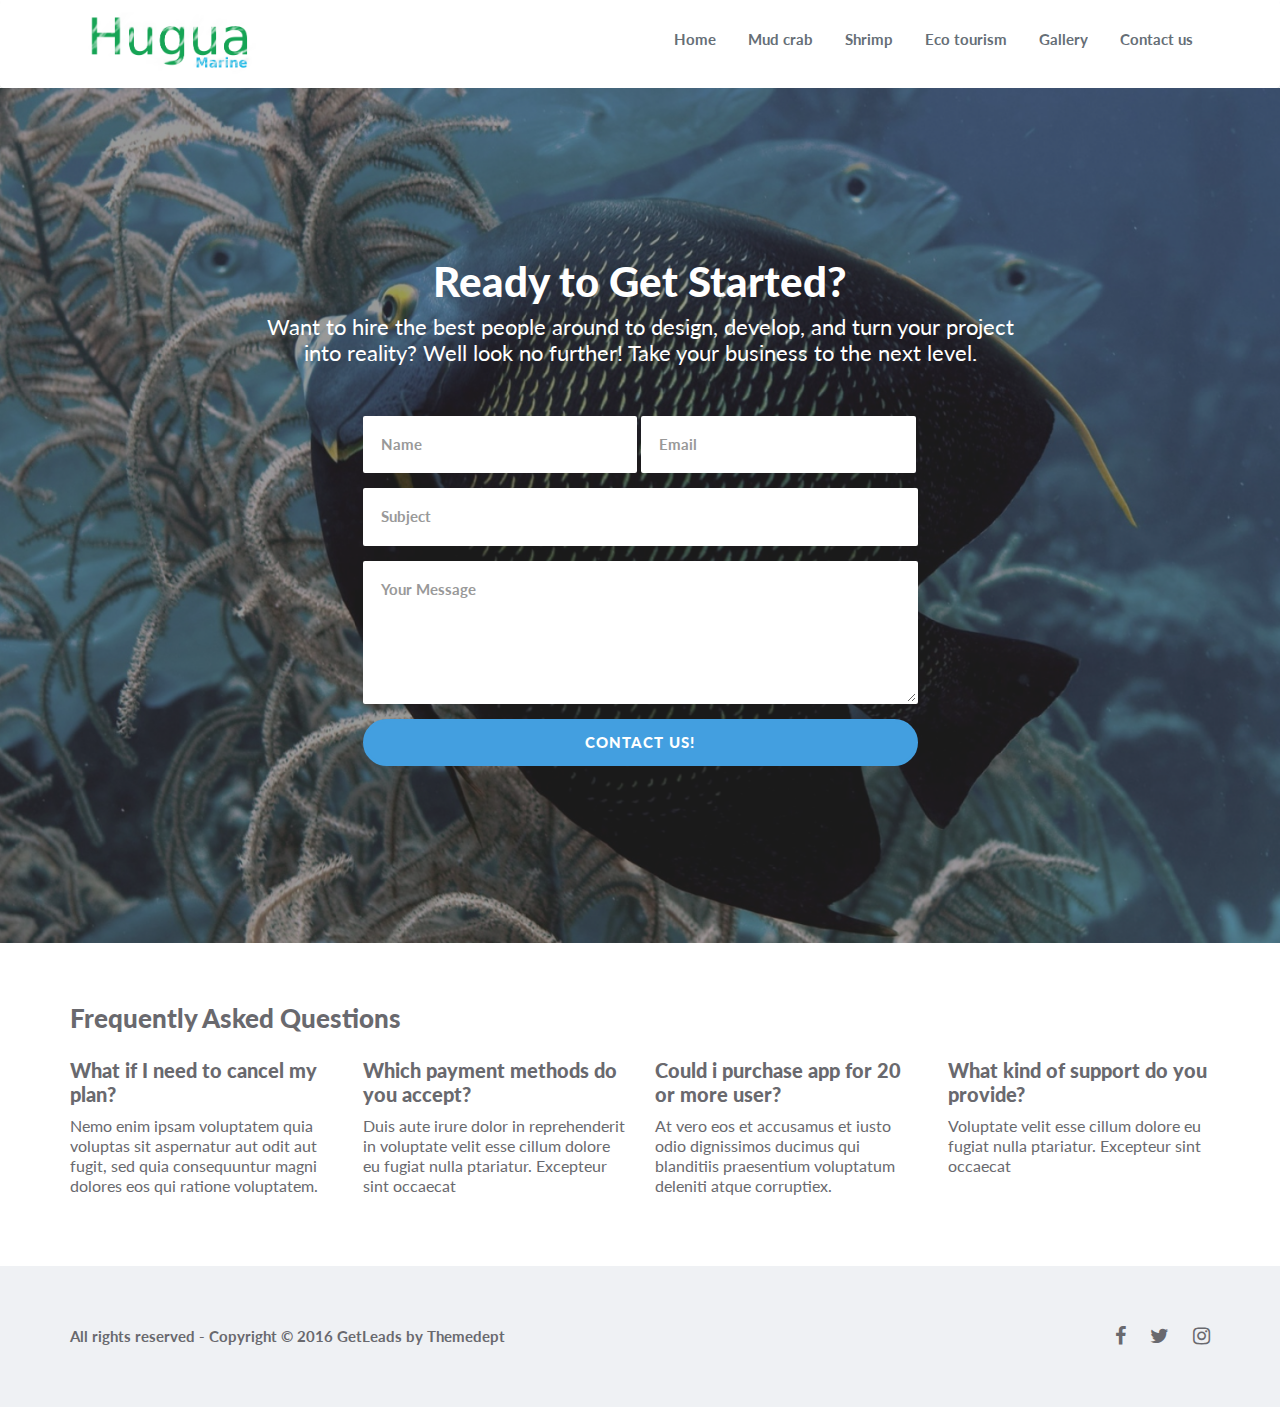
==== contact.html @ 176c7eaf "logo change" ====
<!DOCTYPE html>
<html>

<head>
    <meta charset="utf-8">
    <meta http-equiv="X-UA-Compatible" content="IE=edge">
    <meta name="viewport" content="width=device-width, initial-scale=1">
    <!-- TITLE OF SITE -->
    <title>Your Page Title Goes here..</title>
    <meta name="description" content="">
    <meta name="keywords" content="">
    <meta name="author" content="">
    <!-- FAVICON  -->
    <!-- Place your favicon.ico in the images directory -->
    <link rel="shortcut icon" href="images/favicon.ico" type="image/x-icon">
    <link rel="icon" href="images/favicon.ico" type="image/x-icon">
    <!-- =========================
       STYLESHEETS 
    ============================== -->
    <!-- BOOTSTRAP CSS -->
    <link rel="stylesheet" href="css/plugins/bootstrap.min.css">
    <!-- FONT ICONS -->
    <link rel="stylesheet" href="css/icons/iconfont.css">
    <link rel="stylesheet" href="http://maxcdn.bootstrapcdn.com/font-awesome/4.3.0/css/font-awesome.min.css">
    <!-- GOOGLE FONTS -->
    <link href="http://fonts.googleapis.com/css?family=Lato:300,400,700,900,300italic,400italic,700italic,900italic" rel="stylesheet" type="text/css">
    <!-- PLUGINS STYLESHEET -->
    <link rel="stylesheet" href="css/plugins/magnific-popup.css">
    <link rel="stylesheet" href="css/plugins/owl.carousel.css">
    <link rel="stylesheet" href="css/plugins/loaders.css">
    <link rel="stylesheet" href="css/plugins/animate.css">
    <link rel="stylesheet" href="css/plugins/pickadate-default.css">
    <link rel="stylesheet" href="css/plugins/pickadate-default.date.css">
    <!-- CUSTOM STYLESHEET -->
    <link rel="stylesheet" href="css/style.css">
    <!-- RESPONSIVE FIXES -->
    <link rel="stylesheet" href="css/responsive.css">
    <!-- HTML5 shim and Respond.js for IE8 support of HTML5 elements and media queries -->
    <!-- WARNING: Respond.js doesn't work if you view the page via file:// -->
    <!--[if lt IE 9]>
      <script src="https://oss.maxcdn.com/html5shiv/3.7.2/html5shiv.min.js"></script>
      <script src="https://oss.maxcdn.com/respond/1.4.2/respond.min.js"></script>
    <![endif]-->
</head>

<body data-spy="scroll" data-target="#main-navbar">
    <!-- Preloader -->
    <!--
    <div class="loader bg-white">
        <div class="loader-inner ball-scale-ripple-multiple vh-center">
            <div></div>
            <div></div>
            <div></div>
        </div>
    </div>
    -->
    <div class="main-container" id="page">
        <!-- =========================
            HEADER 
        ============================== -->
        <!-- =========================
             HERO SECTION
        ============================== -->
        <!-- =========================
           CONTENT SECTION
        ============================== -->
        <!-- =========================
           CONTENT SECTION
        ============================== -->
        <!-- =========================
           CONTENT SECTION
        ============================== -->
        <!-- =========================
           VIDEO
        ============================== -->
        <!-- =========================
            CTA SECTION
        ============================== -->
        <!-- =========================
             FOOTER
        ============================== -->
        <!-- =========================
            HEADER 
        ============================== -->
        <header id="nav1-1">
            <nav class="navbar" id="main-navbar">
                <!-- navbar fixed on top: -->
                <!--  
                <nav class="navbar navbar-fixed-top" id="main-navbar" role="navigation">
            -->
                <!-- navbar static: -->
                <!--
                <nav class="navbar navbar-static-top" id="main-navbar" role="navigation">
            -->
                <!-- background transparent: -->
                <!--
                <nav class="navbar navbar-fixed-top bg-transparent" id="main-navbar" role="navigation">
            -->
                <div class="container">
                    <div class="navbar-header">
                        <!-- Menu Button for Mobile Devices -->
                        <button type="button" class="navbar-toggle" data-toggle="collapse" data-target="#navbar-collapse">
                            <span class="sr-only">Toggle navigation</span>
                            <span class="icon-bar"></span>
                            <span class="icon-bar"></span>
                            <span class="icon-bar"></span>
                        </button>
                        <!-- Image Logo -->
                        <!-- 
                        recommended sizes
                            width: 150px;
                            height: 35px;
                        -->
                       <a href="index.html" class="navbar-brand smooth-scroll" style="margin-top: -20px;margin-bottom: -15px;"><img src="images/crabfarm.png" alt="logo" style="height: 80px;"></a>
                        <!-- Image Logo For Background Transparent -->
                        <!--
                            <a href="#" class="navbar-brand logo-black smooth-scroll"><img src="images/logo-black.png" alt="logo" /></a>
                            <a href="#" class="navbar-brand logo-white smooth-scroll"><img src="images/logo-white.png" alt="logo" /></a> 
                        -->
                    </div>
                    <!-- /End Navbar Header -->
                    <div class="collapse navbar-collapse" id="navbar-collapse">
                        <!-- Menu Links -->
                        <ul class="nav navbar-nav navbar-right">
                            <li><a href="index.html" class="smooth-scroll" style="color: #404B55 !important;">Home</a></li>
                            <li><a href="mudcrab.html" class="smooth-scroll" style="color: #404B55 !important;">Mud crab</a></li>
                            <li><a href="shrimb.html" class="smooth-scroll" style="color: #404B55 !important;">Shrimp</a></li>
                            <li><a href="eco.html" class="smooth-scroll" style="color: #404B55 !important;">Eco tourism</a></li>
                            <li><a href="Gallery.html" class="smooth-scroll" style="color: #404B55 !important;">Gallery</a></li>
                            <li><a href="contact.html" class="smooth-scroll" style="color: #404B55 !important;">Contact us</a></li>
                        </ul>
                        <!-- /End Menu Links -->
                    </div>
                    <!-- /End Navbar Collapse -->
                </div>
                <!-- /End Container -->
            </nav>
            <!-- /End Navbar -->
        </header>
        <!-- =========================
             CONTACT FORM
        ============================== -->
        <section id="contact1-3" class="p-y-lg contact bg-img" src="images/logo-black.png" style="background-color: rgba(0, 0, 0, 0); background-image: url(&quot;images/uploads/underwater_fish_seaweed_swim_53109_1920x1080.jpg&quot;); background-size: cover; background-repeat: no-repeat; background-position: center center; background-attachment: scroll; outline-offset: -3px;padding-bottom:170px !important;padding-top:170px !important">
            <div class="overlay"></div>
            <div class="container">
                <!-- Section Header -->
                <div class="row">
                    <div class="col-md-8 col-md-offset-2">
                        <div class="section-header text-center text-white wow fadeIn" style="visibility: visible;">
                            <h2>Ready to Get Started?</h2>
                            <p class="lead">Want to hire the best people around to design, develop, and turn your project into reality? Well look no further! Take your business to the next level.</p>
                        </div>
                    </div>
                </div>
                <!-- Contact Form -->
                <div class="row">
                    <div class="col-sm-10 col-sm-offset-1 col-md-6 col-md-offset-3">
                        <form class="form-horizontal form-white" id="contactForm">
                            <!-- Notifications -->
                            <p class="success cf text-center"><i class="fa fa-check"></i> <strong>Your message has successfully been sent.</strong></p>
                            <p class="failed cf text-center"><i class="fa fa-exclamation-circle"></i><strong> Something went wrong!</strong></p>
                            <div class="form-group w-50">
                                <input type="text" class="form-control" id="cfName" placeholder="Name" required="">
                                <input type="email" class="form-control" id="cfEmail" placeholder="Email" required="">
                            </div>
                            <div class="form-group">
                                <input type="text" class="form-control" id="cfSubject" placeholder="Subject" required="">
                            </div>
                            <div class="form-group">
                                <textarea id="cfMessage" rows="5" class="form-control" placeholder="Your Message" required=""></textarea>
                            </div>
                            <div class="form-group m-b-0">
                                <button type="submit" class="btn btn-shadow btn-green">CONTACT US!</button>
                            </div>
                        </form>
                    </div>
                </div>
                <!-- /End Contact Form -->
            </div>
            <!-- /End Container -->
        </section>
        <section id="faq1-1" class="p-y-md bg-edit">
            <div class="container">
                <!-- Section Header -->
                <div class="row">
                    <div class="col-md-12">
                        <h4 class="f-w-900 m-b-md">Frequently Asked Questions</h4>
                    </div>
                </div>
                <!-- Faq Item -->
                <div class="row c4">
                    <div class="col-md-3">
                        <div class="faq-item">
                            <h5>What if I need to cancel my plan?</h5>
                            <p>Nemo enim ipsam voluptatem quia voluptas sit aspernatur aut odit aut fugit, sed quia consequuntur magni dolores eos qui ratione voluptatem.</p>
                        </div>
                    </div>
                    <!-- Faq Item -->
                    <div class="col-md-3">
                        <div class="faq-item">
                            <h5>Which payment methods do you accept?</h5>
                            <p>Duis aute irure dolor in reprehenderit in voluptate velit esse cillum dolore eu fugiat nulla ptariatur. Excepteur sint occaecat</p>
                        </div>
                    </div>
                    <!-- Faq Item -->
                    <div class="col-md-3">
                        <div class="faq-item">
                            <h5>Could i purchase app for 20 or more user?</h5>
                            <p>At vero eos et accusamus et iusto odio dignissimos ducimus qui blanditiis praesentium voluptatum deleniti atque corruptiex.</p>
                        </div>
                    </div>
                    <!-- Faq Item -->
                    <div class="col-md-3">
                        <div class="faq-item">
                            <h5>What kind of support do you provide?</h5>
                            <p>Voluptate velit esse cillum dolore eu fugiat nulla ptariatur. Excepteur sint occaecat</p>
                        </div>
                    </div>
                </div>
                <!-- /End Row -->
            </div>
            <!-- /End Container -->
        </section>
        <!-- =========================
             FOOTER
        ============================== -->
        <footer id="footer1-1" class="p-y-md footer f1 bg-edit bg-grey" style="outline-offset: -3px;">
            <div class="container">
                <div class="row">
                    <!-- Copy -->
                    <div class="col-sm-8">
                        <p>All rights reserved - Copyright © 2016 GetLeads by <a href="http://themedept.com" class="f-w-900">Themedept</a></p>
                    </div>
                    <!-- Social Links -->
                    <div class="col-sm-4">
                        <ul class="footer-social">
                            <li><a href=""><i class="fa fa-facebook"></i></a></li>
                            <li><a href=""><i class="fa fa-twitter"></i></a></li>
                            <li><a href=""><i class="fa fa-instagram"></i></a></li>
                        </ul>
                    </div>
                </div>
                <!-- /End Row -->
            </div>
            <!-- /End Container -->
        </footer>
    </div>
    <!-- /End Main Container -->
    <!-- Back to Top Button -->
    <!--
    <a href="#" class="top">Top</a>
    -->
    <!-- =========================
         SCRIPTS 
    ============================== -->
    <script id="twitter-wjs" src="https://platform.twitter.com/widgets.js"></script>
    <script src="js/plugins/jquery1.11.2.min.js"></script>
    <script src="js/plugins/bootstrap.min.js"></script>
    <script src="js/plugins/jquery.easing.1.3.min.js"></script>
    <script src="js/plugins/jquery.countTo.js"></script>
    <script src="js/plugins/jquery.formchimp.min.js"></script>
    <script src="js/plugins/jquery.jCounter-0.1.4.js"></script>
    <script src="js/plugins/jquery.magnific-popup.min.js"></script>
    <script src="js/plugins/jquery.vide.min.js"></script>
    <script src="js/plugins/owl.carousel.min.js"></script>
    <script src="js/plugins/spectragram.min.js"></script>
    <script src="js/plugins/twitterFetcher_min.js"></script>
    <script src="js/plugins/wow.min.js"></script>
    <script src="js/plugins/picker.js"></script>
    <script src="js/plugins/picker.date.js"></script>
    <!-- Custom Script -->
    <script src="js/custom.js"></script>
    <iframe id="rufous-sandbox" scrolling="no" frameborder="0" allowtransparency="true" allowfullscreen="true" style="position: absolute; visibility: hidden; display: none; width: 0px; height: 0px; padding: 0px; border: none;" title="Twitter analytics iframe"></iframe>
</body>

</html>
---- css/icons/iconfont.css ----
@font-face {
	font-family: 'iconfont';
	src:url('../../fonts/iconfont.eot?9q8fxx');
	src:url('../../fonts/iconfont.eot?9q8fxx#iefix') format('embedded-opentype'),
		url('../../fonts/iconfont.ttf?9q8fxx') format('truetype'),
		url('../../fonts/iconfont.woff?9q8fxx') format('woff'),
		url('../../fonts/iconfont.svg?9q8fxx#iconfont') format('svg');
	font-weight: normal;
	font-style: normal;
}

i {
	font-family: 'iconfont';
	speak: none;
	font-style: normal;
	font-weight: normal;
	font-variant: normal;
	text-transform: none;
	line-height: 1;

	/* Better Font Rendering =========== */
	-webkit-font-smoothing: antialiased;
	-moz-osx-font-smoothing: grayscale;
}

.icon-album:before {
	content: "\e6aa";
}
.icon-arc:before {
	content: "\e6ab";
}
.icon-back-2:before {
	content: "\e6ac";
}
.icon-bandaid:before {
	content: "\e6ad";
}
.icon-car:before {
	content: "\e6ae";
}
.icon-diamond:before {
	content: "\e6af";
}
.icon-door-lock:before {
	content: "\e6b0";
}
.icon-eyedropper:before {
	content: "\e6b1";
}
.icon-female:before {
	content: "\e6b2";
}
.icon-gym:before {
	content: "\e6b3";
}
.icon-hammer:before {
	content: "\e6b4";
}
.icon-headphones:before {
	content: "\e6b5";
}
.icon-helm:before {
	content: "\e6b6";
}
.icon-hourglass:before {
	content: "\e6b7";
}
.icon-leaf:before {
	content: "\e6b8";
}
.icon-magic-wand:before {
	content: "\e6b9";
}
.icon-male:before {
	content: "\e6ba";
}
.icon-map-2:before {
	content: "\e6bb";
}
.icon-next-2:before {
	content: "\e6bc";
}
.icon-paint-bucket:before {
	content: "\e6bd";
}
.icon-pendrive:before {
	content: "\e6be";
}
.icon-photo:before {
	content: "\e6bf";
}
.icon-piggy:before {
	content: "\e6c0";
}
.icon-plugin:before {
	content: "\e6c1";
}
.icon-refresh-2:before {
	content: "\e6c2";
}
.icon-rocket:before {
	content: "\e6c3";
}
.icon-settings:before {
	content: "\e6c4";
}
.icon-shield:before {
	content: "\e6c5";
}
.icon-smile:before {
	content: "\e6c6";
}
.icon-usb:before {
	content: "\e6c7";
}
.icon-vector:before {
	content: "\e6c8";
}
.icon-wine:before {
	content: "\e6c9";
}
.icon-cloud-upload:before {
	content: "\e68a";
}
.icon-cash:before {
	content: "\e68c";
}
.icon-close:before {
	content: "\e680";
}
.icon-bluetooth:before {
	content: "\e68d";
}
.icon-cloud-download:before {
	content: "\e68b";
}
.icon-way:before {
	content: "\e68e";
}
.icon-close-circle:before {
	content: "\e681";
}
.icon-id:before {
	content: "\e68f";
}
.icon-angle-up:before {
	content: "\e682";
}
.icon-wristwatch:before {
	content: "\e690";
}
.icon-angle-up-circle:before {
	content: "\e683";
}
.icon-world:before {
	content: "\e691";
}
.icon-angle-right:before {
	content: "\e684";
}
.icon-volume:before {
	content: "\e692";
}
.icon-angle-right-circle:before {
	content: "\e685";
}
.icon-users:before {
	content: "\e693";
}
.icon-angle-left:before {
	content: "\e686";
}
.icon-user-female:before {
	content: "\e694";
}
.icon-angle-left-circle:before {
	content: "\e687";
}
.icon-up-arrow:before {
	content: "\e695";
}
.icon-angle-down:before {
	content: "\e688";
}
.icon-switch:before {
	content: "\e696";
}
.icon-angle-down-circle:before {
	content: "\e689";
}
.icon-scissors:before {
	content: "\e697";
}
.icon-wallet:before {
	content: "\e600";
}
.icon-safe:before {
	content: "\e698";
}
.icon-volume2:before {
	content: "\e601";
}
.icon-volume1:before {
	content: "\e602";
}
.icon-voicemail:before {
	content: "\e603";
}
.icon-video:before {
	content: "\e604";
}
.icon-user:before {
	content: "\e605";
}
.icon-upload:before {
	content: "\e606";
}
.icon-unlock:before {
	content: "\e607";
}
.icon-umbrella:before {
	content: "\e608";
}
.icon-trash:before {
	content: "\e609";
}
.icon-tools:before {
	content: "\e60a";
}
.icon-timer:before {
	content: "\e60b";
}
.icon-ticket:before {
	content: "\e60c";
}
.icon-target:before {
	content: "\e60d";
}
.icon-sun:before {
	content: "\e60e";
}
.icon-study:before {
	content: "\e60f";
}
.icon-stopwatch:before {
	content: "\e610";
}
.icon-star:before {
	content: "\e611";
}
.icon-speaker:before {
	content: "\e612";
}
.icon-signal:before {
	content: "\e613";
}
.icon-shuffle:before {
	content: "\e614";
}
.icon-shopbag:before {
	content: "\e615";
}
.icon-share:before {
	content: "\e616";
}
.icon-server:before {
	content: "\e617";
}
.icon-search:before {
	content: "\e618";
}
.icon-film:before {
	content: "\e6a5";
}
.icon-science:before {
	content: "\e619";
}
.icon-disk:before {
	content: "\e6a6";
}
.icon-ribbon:before {
	content: "\e61a";
}
.icon-repeat:before {
	content: "\e61b";
}
.icon-refresh:before {
	content: "\e61c";
}
.icon-add-user:before {
	content: "\e6a9";
}
.icon-refresh-cloud:before {
	content: "\e61d";
}
.icon-paperclip:before {
	content: "\e69c";
}
.icon-radio:before {
	content: "\e61e";
}
.icon-note2:before {
	content: "\e69d";
}
.icon-print:before {
	content: "\e61f";
}
.icon-network:before {
	content: "\e69e";
}
.icon-prev:before {
	content: "\e620";
}
.icon-mute:before {
	content: "\e69f";
}
.icon-power:before {
	content: "\e621";
}
.icon-medal:before {
	content: "\e6a0";
}
.icon-portfolio:before {
	content: "\e622";
}
.icon-like2:before {
	content: "\e6a1";
}
.icon-plus:before {
	content: "\e623";
}
.icon-left-arrow:before {
	content: "\e6a2";
}
.icon-play:before {
	content: "\e624";
}
.icon-key:before {
	content: "\e6a3";
}
.icon-plane:before {
	content: "\e625";
}
.icon-joy:before {
	content: "\e6a4";
}
.icon-photo-gallery:before {
	content: "\e626";
}
.icon-pin:before {
	content: "\e69b";
}
.icon-phone:before {
	content: "\e627";
}
.icon-plug:before {
	content: "\e69a";
}
.icon-pen:before {
	content: "\e628";
}
.icon-right-arrow:before {
	content: "\e699";
}
.icon-paper-plane:before {
	content: "\e629";
}
.icon-delete-user:before {
	content: "\e6a7";
}
.icon-paint:before {
	content: "\e62a";
}
.icon-bottom-arrow:before {
	content: "\e6a8";
}
.icon-notebook:before {
	content: "\e62b";
}
.icon-note:before {
	content: "\e62c";
}
.icon-next:before {
	content: "\e62d";
}
.icon-news-paper:before {
	content: "\e62e";
}
.icon-musiclist:before {
	content: "\e62f";
}
.icon-music:before {
	content: "\e630";
}
.icon-mouse:before {
	content: "\e631";
}
.icon-more:before {
	content: "\e632";
}
.icon-moon:before {
	content: "\e633";
}
.icon-monitor:before {
	content: "\e634";
}
.icon-micro:before {
	content: "\e635";
}
.icon-menu:before {
	content: "\e636";
}
.icon-map:before {
	content: "\e637";
}
.icon-map-marker:before {
	content: "\e638";
}
.icon-mail:before {
	content: "\e639";
}
.icon-mail-open:before {
	content: "\e63a";
}
.icon-mail-open-file:before {
	content: "\e63b";
}
.icon-magnet:before {
	content: "\e63c";
}
.icon-loop:before {
	content: "\e63d";
}
.icon-look:before {
	content: "\e63e";
}
.icon-lock:before {
	content: "\e63f";
}
.icon-lintern:before {
	content: "\e640";
}
.icon-link:before {
	content: "\e641";
}
.icon-like:before {
	content: "\e642";
}
.icon-light:before {
	content: "\e643";
}
.icon-less:before {
	content: "\e644";
}
.icon-keypad:before {
	content: "\e645";
}
.icon-junk:before {
	content: "\e646";
}
.icon-info:before {
	content: "\e647";
}
.icon-home:before {
	content: "\e648";
}
.icon-help2:before {
	content: "\e649";
}
.icon-help1:before {
	content: "\e64a";
}
.icon-graph3:before {
	content: "\e64b";
}
.icon-graph2:before {
	content: "\e64c";
}
.icon-graph1:before {
	content: "\e64d";
}
.icon-graph:before {
	content: "\e64e";
}
.icon-global:before {
	content: "\e64f";
}
.icon-gleam:before {
	content: "\e650";
}
.icon-glasses:before {
	content: "\e651";
}
.icon-gift:before {
	content: "\e652";
}
.icon-folder:before {
	content: "\e653";
}
.icon-flag:before {
	content: "\e654";
}
.icon-filter:before {
	content: "\e655";
}
.icon-file:before {
	content: "\e656";
}
.icon-expand1:before {
	content: "\e657";
}
.icon-exapnd2:before {
	content: "\e658";
}
.icon-edit:before {
	content: "\e659";
}
.icon-drop:before {
	content: "\e65a";
}
.icon-drawer:before {
	content: "\e65b";
}
.icon-download:before {
	content: "\e65c";
}
.icon-display2:before {
	content: "\e65d";
}
.icon-display1:before {
	content: "\e65e";
}
.icon-diskette:before {
	content: "\e65f";
}
.icon-date:before {
	content: "\e660";
}
.icon-cup:before {
	content: "\e661";
}
.icon-culture:before {
	content: "\e662";
}
.icon-crop:before {
	content: "\e663";
}
.icon-credit:before {
	content: "\e664";
}
.icon-copy-file:before {
	content: "\e665";
}
.icon-config:before {
	content: "\e666";
}
.icon-compass:before {
	content: "\e667";
}
.icon-comment:before {
	content: "\e668";
}
.icon-coffee:before {
	content: "\e669";
}
.icon-cloud:before {
	content: "\e66a";
}
.icon-clock:before {
	content: "\e66b";
}
.icon-check:before {
	content: "\e66c";
}
.icon-chat:before {
	content: "\e66d";
}
.icon-cart:before {
	content: "\e66e";
}
.icon-camera:before {
	content: "\e66f";
}
.icon-call:before {
	content: "\e670";
}
.icon-calculator:before {
	content: "\e671";
}
.icon-browser:before {
	content: "\e672";
}
.icon-box2:before {
	content: "\e673";
}
.icon-box1:before {
	content: "\e674";
}
.icon-bookmarks:before {
	content: "\e675";
}
.icon-bicycle:before {
	content: "\e676";
}
.icon-bell:before {
	content: "\e677";
}
.icon-battery:before {
	content: "\e678";
}
.icon-ball:before {
	content: "\e679";
}
.icon-back:before {
	content: "\e67a";
}
.icon-attention:before {
	content: "\e67b";
}
.icon-anchor:before {
	content: "\e67c";
}
.icon-albums:before {
	content: "\e67d";
}
.icon-alarm:before {
	content: "\e67e";
}
.icon-airplay:before {
	content: "\e67f";
}
.icon-mobile:before {
	content: "\e31b";
}
.icon-laptop2:before {
	content: "\e31c";
}
.icon-desktop:before {
	content: "\e31d";
}
.icon-tablet2:before {
	content: "\e31e";
}
.icon-phone3:before {
	content: "\e31f";
}
.icon-document:before {
	content: "\e320";
}
.icon-documents:before {
	content: "\e321";
}
.icon-search3:before {
	content: "\e322";
}
.icon-clipboard:before {
	content: "\e323";
}
.icon-newspaper:before {
	content: "\e324";
}
.icon-notebook2:before {
	content: "\e325";
}
.icon-book-open:before {
	content: "\e326";
}
.icon-browser2:before {
	content: "\e327";
}
.icon-calendar:before {
	content: "\e328";
}
.icon-presentation:before {
	content: "\e329";
}
.icon-picture:before {
	content: "\e32a";
}
.icon-pictures:before {
	content: "\e32b";
}
.icon-video2:before {
	content: "\e32c";
}
.icon-camera3:before {
	content: "\e32d";
}
.icon-printer:before {
	content: "\e32e";
}
.icon-toolbox:before {
	content: "\e32f";
}
.icon-briefcase:before {
	content: "\e330";
}
.icon-wallet2:before {
	content: "\e331";
}
.icon-gift2:before {
	content: "\e332";
}
.icon-bargraph:before {
	content: "\e333";
}
.icon-grid:before {
	content: "\e334";
}
.icon-expand:before {
	content: "\e335";
}
.icon-focus:before {
	content: "\e336";
}
.icon-edit3:before {
	content: "\e337";
}
.icon-adjustments:before {
	content: "\e338";
}
.icon-ribbon2:before {
	content: "\e339";
}
.icon-hourglass2:before {
	content: "\e33a";
}
.icon-lock3:before {
	content: "\e33b";
}
.icon-megaphone:before {
	content: "\e33c";
}
.icon-shield2:before {
	content: "\e33d";
}
.icon-trophy:before {
	content: "\e33e";
}
.icon-flag3:before {
	content: "\e33f";
}
.icon-map3:before {
	content: "\e340";
}
.icon-puzzle:before {
	content: "\e341";
}
.icon-basket:before {
	content: "\e342";
}
.icon-envelope:before {
	content: "\e343";
}
.icon-streetsign:before {
	content: "\e344";
}
.icon-telescope:before {
	content: "\e345";
}
.icon-gears:before {
	content: "\e346";
}
.icon-key2:before {
	content: "\e347";
}
.icon-paperclip2:before {
	content: "\e348";
}
.icon-attachment2:before {
	content: "\e349";
}
.icon-pricetags:before {
	content: "\e34a";
}
.icon-lightbulb:before {
	content: "\e34b";
}
.icon-layers2:before {
	content: "\e34c";
}
.icon-pencil:before {
	content: "\e34d";
}
.icon-tools2:before {
	content: "\e34e";
}
.icon-tools-2:before {
	content: "\e34f";
}
.icon-scissors2:before {
	content: "\e350";
}
.icon-paintbrush:before {
	content: "\e351";
}
.icon-magnifying-glass:before {
	content: "\e352";
}
.icon-circle-compass:before {
	content: "\e353";
}
.icon-linegraph:before {
	content: "\e354";
}
.icon-mic2:before {
	content: "\e355";
}
.icon-strategy:before {
	content: "\e356";
}
.icon-beaker:before {
	content: "\e357";
}
.icon-caution:before {
	content: "\e358";
}
.icon-recycle:before {
	content: "\e359";
}
.icon-anchor2:before {
	content: "\e35a";
}
.icon-profile-male:before {
	content: "\e35b";
}
.icon-profile-female:before {
	content: "\e35c";
}
.icon-bike:before {
	content: "\e35d";
}
.icon-wine2:before {
	content: "\e35e";
}
.icon-hotairballoon:before {
	content: "\e35f";
}
.icon-globe:before {
	content: "\e360";
}
.icon-genius:before {
	content: "\e361";
}
.icon-map-pin:before {
	content: "\e362";
}
.icon-dial:before {
	content: "\e363";
}
.icon-chat3:before {
	content: "\e364";
}
.icon-heart:before {
	content: "\e365";
}
.icon-cloud3:before {
	content: "\e366";
}
.icon-upload2:before {
	content: "\e367";
}
.icon-download2:before {
	content: "\e368";
}
.icon-target2:before {
	content: "\e369";
}
.icon-hazardous:before {
	content: "\e36a";
}
.icon-piechart:before {
	content: "\e36b";
}
.icon-speedometer:before {
	content: "\e36c";
}
.icon-global2:before {
	content: "\e36d";
}
.icon-compass2:before {
	content: "\e36e";
}
.icon-lifesaver:before {
	content: "\e36f";
}
.icon-clock2:before {
	content: "\e370";
}
.icon-aperture:before {
	content: "\e371";
}
.icon-quote:before {
	content: "\e372";
}
.icon-scope:before {
	content: "\e373";
}
.icon-alarmclock:before {
	content: "\e374";
}
.icon-refresh3:before {
	content: "\e375";
}
.icon-happy:before {
	content: "\e376";
}
.icon-sad:before {
	content: "\e377";
}
.icon-facebook:before {
	content: "\e378";
}
.icon-twitter:before {
	content: "\e379";
}
.icon-googleplus:before {
	content: "\e37a";
}
.icon-rss:before {
	content: "\e37b";
}
.icon-tumblr:before {
	content: "\e37c";
}
.icon-linkedin:before {
	content: "\e37d";
}
.icon-dribbble:before {
	content: "\e37e";
}
---- css/plugins/loaders.css ----
/**
 *
 * All animations must live in their own file
 * in the animations directory and be included
 * here.
 *
 */
/**
 * Styles shared by multiple animations
 */
/**
 * Dots
 */
@-webkit-keyframes scale {
  0% {
    -webkit-transform: scale(1);
            transform: scale(1);
    opacity: 1; }

  45% {
    -webkit-transform: scale(0.1);
            transform: scale(0.1);
    opacity: 0.7; }

  80% {
    -webkit-transform: scale(1);
            transform: scale(1);
    opacity: 1; } }
@keyframes scale {
  0% {
    -webkit-transform: scale(1);
            transform: scale(1);
    opacity: 1; }

  45% {
    -webkit-transform: scale(0.1);
            transform: scale(0.1);
    opacity: 0.7; }

  80% {
    -webkit-transform: scale(1);
            transform: scale(1);
    opacity: 1; } }

.ball-pulse > div:nth-child(0) {
  -webkit-animation: scale 0.75s -0.36s infinite cubic-bezier(.2, .68, .18, 1.08);
          animation: scale 0.75s -0.36s infinite cubic-bezier(.2, .68, .18, 1.08); }
.ball-pulse > div:nth-child(1) {
  -webkit-animation: scale 0.75s -0.24s infinite cubic-bezier(.2, .68, .18, 1.08);
          animation: scale 0.75s -0.24s infinite cubic-bezier(.2, .68, .18, 1.08); }
.ball-pulse > div:nth-child(2) {
  -webkit-animation: scale 0.75s -0.12s infinite cubic-bezier(.2, .68, .18, 1.08);
          animation: scale 0.75s -0.12s infinite cubic-bezier(.2, .68, .18, 1.08); }
.ball-pulse > div:nth-child(3) {
  -webkit-animation: scale 0.75s 0s infinite cubic-bezier(.2, .68, .18, 1.08);
          animation: scale 0.75s 0s infinite cubic-bezier(.2, .68, .18, 1.08); }
.ball-pulse > div {
  background-color: #fff;
  width: 15px;
  height: 15px;
  border-radius: 100%;
  margin: 2px;
  -webkit-animation-fill-mode: both;
          animation-fill-mode: both;
  display: inline-block; }

@-webkit-keyframes ball-pulse-sync {
  33% {
    -webkit-transform: translateY(10px);
            transform: translateY(10px); }

  66% {
    -webkit-transform: translateY(-10px);
            transform: translateY(-10px); }

  100% {
    -webkit-transform: translateY(0);
            transform: translateY(0); } }

@keyframes ball-pulse-sync {
  33% {
    -webkit-transform: translateY(10px);
            transform: translateY(10px); }

  66% {
    -webkit-transform: translateY(-10px);
            transform: translateY(-10px); }

  100% {
    -webkit-transform: translateY(0);
            transform: translateY(0); } }

.ball-pulse-sync > div:nth-child(0) {
  -webkit-animation: ball-pulse-sync 0.6s -0.21s infinite ease-in-out;
          animation: ball-pulse-sync 0.6s -0.21s infinite ease-in-out; }
.ball-pulse-sync > div:nth-child(1) {
  -webkit-animation: ball-pulse-sync 0.6s -0.14s infinite ease-in-out;
          animation: ball-pulse-sync 0.6s -0.14s infinite ease-in-out; }
.ball-pulse-sync > div:nth-child(2) {
  -webkit-animation: ball-pulse-sync 0.6s -0.07s infinite ease-in-out;
          animation: ball-pulse-sync 0.6s -0.07s infinite ease-in-out; }
.ball-pulse-sync > div:nth-child(3) {
  -webkit-animation: ball-pulse-sync 0.6s 0s infinite ease-in-out;
          animation: ball-pulse-sync 0.6s 0s infinite ease-in-out; }
.ball-pulse-sync > div {
  background-color: #fff;
  width: 15px;
  height: 15px;
  border-radius: 100%;
  margin: 2px;
  -webkit-animation-fill-mode: both;
          animation-fill-mode: both;
  display: inline-block; }

@-webkit-keyframes ball-scale {
  0% {
    -webkit-transform: scale(0);
            transform: scale(0); }

  100% {
    -webkit-transform: scale(1);
            transform: scale(1);
    opacity: 0; } }

@keyframes ball-scale {
  0% {
    -webkit-transform: scale(0);
            transform: scale(0); }

  100% {
    -webkit-transform: scale(1);
            transform: scale(1);
    opacity: 0; } }

.ball-scale > div {
  background-color: #fff;
  width: 15px;
  height: 15px;
  border-radius: 100%;
  margin: 2px;
  -webkit-animation-fill-mode: both;
          animation-fill-mode: both;
  display: inline-block;
  height: 60px;
  width: 60px;
  -webkit-animation: ball-scale 1s 0s ease-in-out infinite;
          animation: ball-scale 1s 0s ease-in-out infinite; }

@-webkit-keyframes rotate {
  0% {
    -webkit-transform: rotate(0deg);
            transform: rotate(0deg); }

  50% {
    -webkit-transform: rotate(180deg);
            transform: rotate(180deg); }

  100% {
    -webkit-transform: rotate(360deg);
            transform: rotate(360deg); } }

@keyframes rotate {
  0% {
    -webkit-transform: rotate(0deg);
            transform: rotate(0deg); }

  50% {
    -webkit-transform: rotate(180deg);
            transform: rotate(180deg); }

  100% {
    -webkit-transform: rotate(360deg);
            transform: rotate(360deg); } }

.ball-rotate {
  position: relative; }
  .ball-rotate > div {
    background-color: #fff;
    width: 15px;
    height: 15px;
    border-radius: 100%;
    margin: 2px;
    -webkit-animation-fill-mode: both;
            animation-fill-mode: both;
    position: relative; }
    .ball-rotate > div:first-child {
      -webkit-animation: rotate 1s 0s cubic-bezier(.7, -.13, .22, .86) infinite;
              animation: rotate 1s 0s cubic-bezier(.7, -.13, .22, .86) infinite; }
    .ball-rotate > div:before, .ball-rotate > div:after {
      background-color: #fff;
      width: 15px;
      height: 15px;
      border-radius: 100%;
      margin: 2px;
      content: "";
      position: absolute;
      opacity: 0.8; }
    .ball-rotate > div:before {
      top: 0px;
      left: -28px; }
    .ball-rotate > div:after {
      top: 0px;
      left: 25px; }

@keyframes rotate {
  0% {
    -webkit-transform: rotate(0deg) scale(1);
            transform: rotate(0deg) scale(1); }

  50% {
    -webkit-transform: rotate(180deg) scale(0.6);
            transform: rotate(180deg) scale(0.6); }

  100% {
    -webkit-transform: rotate(360deg) scale(1);
            transform: rotate(360deg) scale(1); } }

.ball-clip-rotate > div {
  background-color: #fff;
  width: 15px;
  height: 15px;
  border-radius: 100%;
  margin: 2px;
  -webkit-animation-fill-mode: both;
          animation-fill-mode: both;
  border: 2px solid #fff;
  border-bottom-color: transparent;
  height: 25px;
  width: 25px;
  background: transparent !important;
  display: inline-block;
  -webkit-animation: rotate 0.75s 0s linear infinite;
          animation: rotate 0.75s 0s linear infinite; }

@keyframes rotate {
  0% {
    -webkit-transform: rotate(0deg) scale(1);
            transform: rotate(0deg) scale(1); }

  50% {
    -webkit-transform: rotate(180deg) scale(0.6);
            transform: rotate(180deg) scale(0.6); }

  100% {
    -webkit-transform: rotate(360deg) scale(1);
            transform: rotate(360deg) scale(1); } }

@keyframes scale {
  30% {
    -webkit-transform: scale(0.3);
            transform: scale(0.3); }

  100% {
    -webkit-transform: scale(1);
            transform: scale(1); } }

.ball-clip-rotate-pulse {
  position: relative;
  -webkit-transform: translateY(-15px);
      -ms-transform: translateY(-15px);
          transform: translateY(-15px); }
  .ball-clip-rotate-pulse > div {
    -webkit-animation-fill-mode: both;
            animation-fill-mode: both;
    position: absolute;
    top: 0px;
    left: 0px;
    border-radius: 100%; }
    .ball-clip-rotate-pulse > div:first-child {
      background: #fff;
      height: 16px;
      width: 16px;
      top: 7px;
      left: -7px;
      -webkit-animation: scale 1s 0s cubic-bezier(.09, .57, .49, .9) infinite;
              animation: scale 1s 0s cubic-bezier(.09, .57, .49, .9) infinite; }
    .ball-clip-rotate-pulse > div:last-child {
      position: absolute;
      border: 2px solid #fff;
      width: 30px;
      height: 30px;
      left: -16px;
      top: -2px;
      background: transparent;
      border: 2px solid;
      border-color: #fff transparent #fff transparent;
      -webkit-animation: rotate 1s 0s cubic-bezier(.09, .57, .49, .9) infinite;
              animation: rotate 1s 0s cubic-bezier(.09, .57, .49, .9) infinite;
      -webkit-animation-duration: 1s;
              animation-duration: 1s; }

@keyframes rotate {
  0% {
    -webkit-transform: rotate(0deg) scale(1);
            transform: rotate(0deg) scale(1); }

  50% {
    -webkit-transform: rotate(180deg) scale(0.6);
            transform: rotate(180deg) scale(0.6); }

  100% {
    -webkit-transform: rotate(360deg) scale(1);
            transform: rotate(360deg) scale(1); } }

.ball-clip-rotate-multiple {
  position: relative; }
  .ball-clip-rotate-multiple > div {
    -webkit-animation-fill-mode: both;
            animation-fill-mode: both;
    position: absolute;
    left: -20px;
    top: -20px;
    border: 2px solid #fff;
    border-bottom-color: transparent;
    border-top-color: transparent;
    border-radius: 100%;
    height: 35px;
    width: 35px;
    -webkit-animation: rotate 1s 0s ease-in-out infinite;
            animation: rotate 1s 0s ease-in-out infinite; }
    .ball-clip-rotate-multiple > div:last-child {
      display: inline-block;
      top: -10px;
      left: -10px;
      width: 15px;
      height: 15px;
      -webkit-animation-duration: 0.5s;
              animation-duration: 0.5s;
      border-color: #fff transparent #fff transparent;
      -webkit-animation-direction: reverse;
              animation-direction: reverse; }

@-webkit-keyframes ball-scale-ripple {
  0% {
    -webkit-transform: scale(0.1);
            transform: scale(0.1);
    opacity: 1; }

  70% {
    -webkit-transform: scale(1);
            transform: scale(1);
    opacity: 0.7; }

  100% {
    opacity: 0.0; } }

@keyframes ball-scale-ripple {
  0% {
    -webkit-transform: scale(0.1);
            transform: scale(0.1);
    opacity: 1; }

  70% {
    -webkit-transform: scale(1);
            transform: scale(1);
    opacity: 0.7; }

  100% {
    opacity: 0.0; } }

.ball-scale-ripple > div {
  -webkit-animation-fill-mode: both;
          animation-fill-mode: both;
  height: 50px;
  width: 50px;
  border-radius: 100%;
  border: 2px solid #fff;
  -webkit-animation: ball-scale-ripple 1s 0s infinite cubic-bezier(.21, .53, .56, .8);
          animation: ball-scale-ripple 1s 0s infinite cubic-bezier(.21, .53, .56, .8); }

@-webkit-keyframes ball-scale-ripple-multiple {
  0% {
    -webkit-transform: scale(0.1);
            transform: scale(0.1);
    opacity: 1; }

  70% {
    -webkit-transform: scale(1);
            transform: scale(1);
    opacity: 0.7; }

  100% {
    opacity: 0.0; } }

@keyframes ball-scale-ripple-multiple {
  0% {
    -webkit-transform: scale(0.1);
            transform: scale(0.1);
    opacity: 1; }

  70% {
    -webkit-transform: scale(1);
            transform: scale(1);
    opacity: 0.7; }

  100% {
    opacity: 0.0; } }

.ball-scale-ripple-multiple {
  position: relative;
  -webkit-transform: translateY(-25px);
      -ms-transform: translateY(-25px);
          transform: translateY(-25px); }
  .ball-scale-ripple-multiple > div:nth-child(0) {
    -webkit-animation-delay: -0.8s;
            animation-delay: -0.8s; }
  .ball-scale-ripple-multiple > div:nth-child(1) {
    -webkit-animation-delay: -0.6s;
            animation-delay: -0.6s; }
  .ball-scale-ripple-multiple > div:nth-child(2) {
    -webkit-animation-delay: -0.4s;
            animation-delay: -0.4s; }
  .ball-scale-ripple-multiple > div:nth-child(3) {
    -webkit-animation-delay: -0.2s;
            animation-delay: -0.2s; }
  .ball-scale-ripple-multiple > div {
    -webkit-animation-fill-mode: both;
            animation-fill-mode: both;
    position: absolute;
    top: -2px;
    left: -26px;
    width: 50px;
    height: 50px;
    border-radius: 100%;
    border: 2px solid #fff;
    -webkit-animation: ball-scale-ripple-multiple 1.25s 0s infinite cubic-bezier(.21, .53, .56, .8);
            animation: ball-scale-ripple-multiple 1.25s 0s infinite cubic-bezier(.21, .53, .56, .8); }

@-webkit-keyframes ball-beat {
  50% {
    opacity: 0.2;
    -webkit-transform: scale(0.75);
            transform: scale(0.75); }

  100% {
    opacity: 1;
    -webkit-transform: scale(1);
            transform: scale(1); } }

@keyframes ball-beat {
  50% {
    opacity: 0.2;
    -webkit-transform: scale(0.75);
            transform: scale(0.75); }

  100% {
    opacity: 1;
    -webkit-transform: scale(1);
            transform: scale(1); } }

.ball-beat > div {
  background-color: #fff;
  width: 15px;
  height: 15px;
  border-radius: 100%;
  margin: 2px;
  -webkit-animation-fill-mode: both;
          animation-fill-mode: both;
  display: inline-block;
  -webkit-animation: ball-beat 0.7s 0s infinite linear;
          animation: ball-beat 0.7s 0s infinite linear; }
  .ball-beat > div:nth-child(2n-1) {
    -webkit-animation-delay: -0.35s !important;
            animation-delay: -0.35s !important; }

@-webkit-keyframes ball-scale-multiple {
  0% {
    -webkit-transform: scale(0);
            transform: scale(0);
    opacity: 0; }

  5% {
    opacity: 1; }

  100% {
    -webkit-transform: scale(1);
            transform: scale(1);
    opacity: 0; } }

@keyframes ball-scale-multiple {
  0% {
    -webkit-transform: scale(0);
            transform: scale(0);
    opacity: 0; }

  5% {
    opacity: 1; }

  100% {
    -webkit-transform: scale(1);
            transform: scale(1);
    opacity: 0; } }

.ball-scale-multiple {
  position: relative;
  -webkit-transform: translateY(-30px);
      -ms-transform: translateY(-30px);
          transform: translateY(-30px); }
  .ball-scale-multiple > div:nth-child(2) {
    -webkit-animation-delay: -0.4s;
            animation-delay: -0.4s; }
  .ball-scale-multiple > div:nth-child(3) {
    -webkit-animation-delay: -0.2s;
            animation-delay: -0.2s; }
  .ball-scale-multiple > div {
    background-color: #fff;
    width: 15px;
    height: 15px;
    border-radius: 100%;
    margin: 2px;
    -webkit-animation-fill-mode: both;
            animation-fill-mode: both;
    position: absolute;
    left: -30px;
    top: 0px;
    opacity: 0;
    margin: 0;
    width: 60px;
    height: 60px;
    -webkit-animation: ball-scale-multiple 1s 0s linear infinite;
            animation: ball-scale-multiple 1s 0s linear infinite; }

@-webkit-keyframes ball-triangle-path-1 {
  33% {
    -webkit-transform: translate(25px, -50px);
            transform: translate(25px, -50px); }

  66% {
    -webkit-transform: translate(50px, 0px);
            transform: translate(50px, 0px); }

  100% {
    -webkit-transform: translate(0px, 0px);
            transform: translate(0px, 0px); } }

@keyframes ball-triangle-path-1 {
  33% {
    -webkit-transform: translate(25px, -50px);
            transform: translate(25px, -50px); }

  66% {
    -webkit-transform: translate(50px, 0px);
            transform: translate(50px, 0px); }

  100% {
    -webkit-transform: translate(0px, 0px);
            transform: translate(0px, 0px); } }

@-webkit-keyframes ball-triangle-path-2 {
  33% {
    -webkit-transform: translate(25px, 50px);
            transform: translate(25px, 50px); }

  66% {
    -webkit-transform: translate(-25px, 50px);
            transform: translate(-25px, 50px); }

  100% {
    -webkit-transform: translate(0px, 0px);
            transform: translate(0px, 0px); } }

@keyframes ball-triangle-path-2 {
  33% {
    -webkit-transform: translate(25px, 50px);
            transform: translate(25px, 50px); }

  66% {
    -webkit-transform: translate(-25px, 50px);
            transform: translate(-25px, 50px); }

  100% {
    -webkit-transform: translate(0px, 0px);
            transform: translate(0px, 0px); } }

@-webkit-keyframes ball-triangle-path-3 {
  33% {
    -webkit-transform: translate(-50px, 0px);
            transform: translate(-50px, 0px); }

  66% {
    -webkit-transform: translate(-25px, -50px);
            transform: translate(-25px, -50px); }

  100% {
    -webkit-transform: translate(0px, 0px);
            transform: translate(0px, 0px); } }

@keyframes ball-triangle-path-3 {
  33% {
    -webkit-transform: translate(-50px, 0px);
            transform: translate(-50px, 0px); }

  66% {
    -webkit-transform: translate(-25px, -50px);
            transform: translate(-25px, -50px); }

  100% {
    -webkit-transform: translate(0px, 0px);
            transform: translate(0px, 0px); } }

.ball-triangle-path {
  position: relative;
  -webkit-transform: translate(-29.994px, -37.50938px);
      -ms-transform: translate(-29.994px, -37.50938px);
          transform: translate(-29.994px, -37.50938px); }
  .ball-triangle-path > div:nth-child(1) {
    -webkit-animation-name: ball-triangle-path-1;
            animation-name: ball-triangle-path-1;
    -webkit-animation-delay: 0;
            animation-delay: 0;
    -webkit-animation-duration: 2s;
            animation-duration: 2s;
    -webkit-animation-timing-function: ease-in-out;
            animation-timing-function: ease-in-out;
    -webkit-animation-iteration-count: infinite;
            animation-iteration-count: infinite; }
  .ball-triangle-path > div:nth-child(2) {
    -webkit-animation-name: ball-triangle-path-2;
            animation-name: ball-triangle-path-2;
    -webkit-animation-delay: 0;
            animation-delay: 0;
    -webkit-animation-duration: 2s;
            animation-duration: 2s;
    -webkit-animation-timing-function: ease-in-out;
            animation-timing-function: ease-in-out;
    -webkit-animation-iteration-count: infinite;
            animation-iteration-count: infinite; }
  .ball-triangle-path > div:nth-child(3) {
    -webkit-animation-name: ball-triangle-path-3;
            animation-name: ball-triangle-path-3;
    -webkit-animation-delay: 0;
            animation-delay: 0;
    -webkit-animation-duration: 2s;
            animation-duration: 2s;
    -webkit-animation-timing-function: ease-in-out;
            animation-timing-function: ease-in-out;
    -webkit-animation-iteration-count: infinite;
            animation-iteration-count: infinite; }
  .ball-triangle-path > div {
    -webkit-animation-fill-mode: both;
            animation-fill-mode: both;
    position: absolute;
    width: 10px;
    height: 10px;
    border-radius: 100%;
    border: 1px solid #fff; }
    .ball-triangle-path > div:nth-of-type(1) {
      top: 50px; }
    .ball-triangle-path > div:nth-of-type(2) {
      left: 25px; }
    .ball-triangle-path > div:nth-of-type(3) {
      top: 50px;
      left: 50px; }

@-webkit-keyframes ball-pulse-rise-even {
  0% {
    -webkit-transform: scale(1.1);
            transform: scale(1.1); }

  25% {
    -webkit-transform: translateY(-30px);
            transform: translateY(-30px); }

  50% {
    -webkit-transform: scale(0.4);
            transform: scale(0.4); }

  75% {
    -webkit-transform: translateY(30px);
            transform: translateY(30px); }

  100% {
    -webkit-transform: translateY(0);
            transform: translateY(0);
    -webkit-transform: scale(1);
            transform: scale(1); } }

@keyframes ball-pulse-rise-even {
  0% {
    -webkit-transform: scale(1.1);
            transform: scale(1.1); }

  25% {
    -webkit-transform: translateY(-30px);
            transform: translateY(-30px); }

  50% {
    -webkit-transform: scale(0.4);
            transform: scale(0.4); }

  75% {
    -webkit-transform: translateY(30px);
            transform: translateY(30px); }

  100% {
    -webkit-transform: translateY(0);
            transform: translateY(0);
    -webkit-transform: scale(1);
            transform: scale(1); } }

@-webkit-keyframes ball-pulse-rise-odd {
  0% {
    -webkit-transform: scale(0.4);
            transform: scale(0.4); }

  25% {
    -webkit-transform: translateY(30px);
            transform: translateY(30px); }

  50% {
    -webkit-transform: scale(1.1);
            transform: scale(1.1); }

  75% {
    -webkit-transform: translateY(-30px);
            transform: translateY(-30px); }

  100% {
    -webkit-transform: translateY(0);
            transform: translateY(0);
    -webkit-transform: scale(0.75);
            transform: scale(0.75); } }

@keyframes ball-pulse-rise-odd {
  0% {
    -webkit-transform: scale(0.4);
            transform: scale(0.4); }

  25% {
    -webkit-transform: translateY(30px);
            transform: translateY(30px); }

  50% {
    -webkit-transform: scale(1.1);
            transform: scale(1.1); }

  75% {
    -webkit-transform: translateY(-30px);
            transform: translateY(-30px); }

  100% {
    -webkit-transform: translateY(0);
            transform: translateY(0);
    -webkit-transform: scale(0.75);
            transform: scale(0.75); } }

.ball-pulse-rise > div {
  background-color: #fff;
  width: 15px;
  height: 15px;
  border-radius: 100%;
  margin: 2px;
  -webkit-animation-fill-mode: both;
          animation-fill-mode: both;
  display: inline-block;
  -webkit-animation-duration: 1s;
          animation-duration: 1s;
  -webkit-animation-timing-function: cubic-bezier(.15, .46, .9, .6);
          animation-timing-function: cubic-bezier(.15, .46, .9, .6);
  -webkit-animation-iteration-count: infinite;
          animation-iteration-count: infinite;
  -webkit-animation-delay: 0;
          animation-delay: 0; }
  .ball-pulse-rise > div:nth-child(2n) {
    -webkit-animation-name: ball-pulse-rise-even;
            animation-name: ball-pulse-rise-even; }
  .ball-pulse-rise > div:nth-child(2n-1) {
    -webkit-animation-name: ball-pulse-rise-odd;
            animation-name: ball-pulse-rise-odd; }

@-webkit-keyframes ball-grid-beat {
  50% {
    opacity: 0.7; }

  100% {
    opacity: 1; } }

@keyframes ball-grid-beat {
  50% {
    opacity: 0.7; }

  100% {
    opacity: 1; } }

.ball-grid-beat {
  width: 57px; }
  .ball-grid-beat > div:nth-child(1) {
    -webkit-animation-delay: -0.07s;
            animation-delay: -0.07s;
    -webkit-animation-duration: 1.53s;
            animation-duration: 1.53s; }
  .ball-grid-beat > div:nth-child(2) {
    -webkit-animation-delay: 0.72s;
            animation-delay: 0.72s;
    -webkit-animation-duration: 0.94s;
            animation-duration: 0.94s; }
  .ball-grid-beat > div:nth-child(3) {
    -webkit-animation-delay: 0.11s;
            animation-delay: 0.11s;
    -webkit-animation-duration: 1.25s;
            animation-duration: 1.25s; }
  .ball-grid-beat > div:nth-child(4) {
    -webkit-animation-delay: 0.13s;
            animation-delay: 0.13s;
    -webkit-animation-duration: 1.01s;
            animation-duration: 1.01s; }
  .ball-grid-beat > div:nth-child(5) {
    -webkit-animation-delay: 0.1s;
            animation-delay: 0.1s;
    -webkit-animation-duration: 1.2s;
            animation-duration: 1.2s; }
  .ball-grid-beat > div:nth-child(6) {
    -webkit-animation-delay: 0.18s;
            animation-delay: 0.18s;
    -webkit-animation-duration: 0.97s;
            animation-duration: 0.97s; }
  .ball-grid-beat > div:nth-child(7) {
    -webkit-animation-delay: -0.09s;
            animation-delay: -0.09s;
    -webkit-animation-duration: 0.67s;
            animation-duration: 0.67s; }
  .ball-grid-beat > div:nth-child(8) {
    -webkit-animation-delay: 0.42s;
            animation-delay: 0.42s;
    -webkit-animation-duration: 0.92s;
            animation-duration: 0.92s; }
  .ball-grid-beat > div:nth-child(9) {
    -webkit-animation-delay: 0.52s;
            animation-delay: 0.52s;
    -webkit-animation-duration: 1.43s;
            animation-duration: 1.43s; }
  .ball-grid-beat > div {
    background-color: #fff;
    width: 15px;
    height: 15px;
    border-radius: 100%;
    margin: 2px;
    -webkit-animation-fill-mode: both;
            animation-fill-mode: both;
    display: inline-block;
    float: left;
    -webkit-animation-name: ball-grid-beat;
            animation-name: ball-grid-beat;
    -webkit-animation-iteration-count: infinite;
            animation-iteration-count: infinite;
    -webkit-animation-delay: 0;
            animation-delay: 0; }

@-webkit-keyframes ball-grid-pulse {
  0% {
    -webkit-transform: scale(1);
            transform: scale(1); }

  50% {
    -webkit-transform: scale(0.5);
            transform: scale(0.5);
    opacity: 0.7; }

  100% {
    -webkit-transform: scale(1);
            transform: scale(1);
    opacity: 1; } }

@keyframes ball-grid-pulse {
  0% {
    -webkit-transform: scale(1);
            transform: scale(1); }

  50% {
    -webkit-transform: scale(0.5);
            transform: scale(0.5);
    opacity: 0.7; }

  100% {
    -webkit-transform: scale(1);
            transform: scale(1);
    opacity: 1; } }

.ball-grid-pulse {
  width: 57px; }
  .ball-grid-pulse > div:nth-child(1) {
    -webkit-animation-delay: 0.73s;
            animation-delay: 0.73s;
    -webkit-animation-duration: 1.3s;
            animation-duration: 1.3s; }
  .ball-grid-pulse > div:nth-child(2) {
    -webkit-animation-delay: 0.32s;
            animation-delay: 0.32s;
    -webkit-animation-duration: 1.3s;
            animation-duration: 1.3s; }
  .ball-grid-pulse > div:nth-child(3) {
    -webkit-animation-delay: 0.71s;
            animation-delay: 0.71s;
    -webkit-animation-duration: 0.88s;
            animation-duration: 0.88s; }
  .ball-grid-pulse > div:nth-child(4) {
    -webkit-animation-delay: 0.62s;
            animation-delay: 0.62s;
    -webkit-animation-duration: 1.06s;
            animation-duration: 1.06s; }
  .ball-grid-pulse > div:nth-child(5) {
    -webkit-animation-delay: 0.31s;
            animation-delay: 0.31s;
    -webkit-animation-duration: 0.62s;
            animation-duration: 0.62s; }
  .ball-grid-pulse > div:nth-child(6) {
    -webkit-animation-delay: -0.14s;
            animation-delay: -0.14s;
    -webkit-animation-duration: 1.48s;
            animation-duration: 1.48s; }
  .ball-grid-pulse > div:nth-child(7) {
    -webkit-animation-delay: -0.1s;
            animation-delay: -0.1s;
    -webkit-animation-duration: 1.47s;
            animation-duration: 1.47s; }
  .ball-grid-pulse > div:nth-child(8) {
    -webkit-animation-delay: 0.4s;
            animation-delay: 0.4s;
    -webkit-animation-duration: 1.49s;
            animation-duration: 1.49s; }
  .ball-grid-pulse > div:nth-child(9) {
    -webkit-animation-delay: 0.73s;
            animation-delay: 0.73s;
    -webkit-animation-duration: 0.7s;
            animation-duration: 0.7s; }
  .ball-grid-pulse > div {
    background-color: #fff;
    width: 15px;
    height: 15px;
    border-radius: 100%;
    margin: 2px;
    -webkit-animation-fill-mode: both;
            animation-fill-mode: both;
    display: inline-block;
    float: left;
    -webkit-animation-name: ball-grid-pulse;
            animation-name: ball-grid-pulse;
    -webkit-animation-iteration-count: infinite;
            animation-iteration-count: infinite;
    -webkit-animation-delay: 0;
            animation-delay: 0; }

@-webkit-keyframes ball-spin-fade-loader {
  50% {
    opacity: 0.3;
    -webkit-transform: scale(0.4);
            transform: scale(0.4); }

  100% {
    opacity: 1;
    -webkit-transform: scale(1);
            transform: scale(1); } }

@keyframes ball-spin-fade-loader {
  50% {
    opacity: 0.3;
    -webkit-transform: scale(0.4);
            transform: scale(0.4); }

  100% {
    opacity: 1;
    -webkit-transform: scale(1);
            transform: scale(1); } }

.ball-spin-fade-loader {
  position: relative;
  top: -10px;
  left: -10px; }
  .ball-spin-fade-loader > div:nth-child(1) {
    top: 25px;
    left: 0;
    -webkit-animation: ball-spin-fade-loader 1s -0.96s infinite linear;
            animation: ball-spin-fade-loader 1s -0.96s infinite linear; }
  .ball-spin-fade-loader > div:nth-child(2) {
    top: 17.04545px;
    left: 17.04545px;
    -webkit-animation: ball-spin-fade-loader 1s -0.84s infinite linear;
            animation: ball-spin-fade-loader 1s -0.84s infinite linear; }
  .ball-spin-fade-loader > div:nth-child(3) {
    top: 0;
    left: 25px;
    -webkit-animation: ball-spin-fade-loader 1s -0.72s infinite linear;
            animation: ball-spin-fade-loader 1s -0.72s infinite linear; }
  .ball-spin-fade-loader > div:nth-child(4) {
    top: -17.04545px;
    left: 17.04545px;
    -webkit-animation: ball-spin-fade-loader 1s -0.6s infinite linear;
            animation: ball-spin-fade-loader 1s -0.6s infinite linear; }
  .ball-spin-fade-loader > div:nth-child(5) {
    top: -25px;
    left: 0;
    -webkit-animation: ball-spin-fade-loader 1s -0.48s infinite linear;
            animation: ball-spin-fade-loader 1s -0.48s infinite linear; }
  .ball-spin-fade-loader > div:nth-child(6) {
    top: -17.04545px;
    left: -17.04545px;
    -webkit-animation: ball-spin-fade-loader 1s -0.36s infinite linear;
            animation: ball-spin-fade-loader 1s -0.36s infinite linear; }
  .ball-spin-fade-loader > div:nth-child(7) {
    top: 0;
    left: -25px;
    -webkit-animation: ball-spin-fade-loader 1s -0.24s infinite linear;
            animation: ball-spin-fade-loader 1s -0.24s infinite linear; }
  .ball-spin-fade-loader > div:nth-child(8) {
    top: 17.04545px;
    left: -17.04545px;
    -webkit-animation: ball-spin-fade-loader 1s -0.12s infinite linear;
            animation: ball-spin-fade-loader 1s -0.12s infinite linear; }
  .ball-spin-fade-loader > div {
    background-color: #fff;
    width: 15px;
    height: 15px;
    border-radius: 100%;
    margin: 2px;
    -webkit-animation-fill-mode: both;
            animation-fill-mode: both;
    position: absolute; }

@-webkit-keyframes ball-spin-loader {
  75% {
    opacity: 0.2; }

  100% {
    opacity: 1; } }

@keyframes ball-spin-loader {
  75% {
    opacity: 0.2; }

  100% {
    opacity: 1; } }

.ball-spin-loader {
  position: relative; }
  .ball-spin-loader > span:nth-child(1) {
    top: 45px;
    left: 0;
    -webkit-animation: ball-spin-loader 2s 0.9s infinite linear;
            animation: ball-spin-loader 2s 0.9s infinite linear; }
  .ball-spin-loader > span:nth-child(2) {
    top: 30.68182px;
    left: 30.68182px;
    -webkit-animation: ball-spin-loader 2s 1.8s infinite linear;
            animation: ball-spin-loader 2s 1.8s infinite linear; }
  .ball-spin-loader > span:nth-child(3) {
    top: 0;
    left: 45px;
    -webkit-animation: ball-spin-loader 2s 2.7s infinite linear;
            animation: ball-spin-loader 2s 2.7s infinite linear; }
  .ball-spin-loader > span:nth-child(4) {
    top: -30.68182px;
    left: 30.68182px;
    -webkit-animation: ball-spin-loader 2s 3.6s infinite linear;
            animation: ball-spin-loader 2s 3.6s infinite linear; }
  .ball-spin-loader > span:nth-child(5) {
    top: -45px;
    left: 0;
    -webkit-animation: ball-spin-loader 2s 4.5s infinite linear;
            animation: ball-spin-loader 2s 4.5s infinite linear; }
  .ball-spin-loader > span:nth-child(6) {
    top: -30.68182px;
    left: -30.68182px;
    -webkit-animation: ball-spin-loader 2s 5.4s infinite linear;
            animation: ball-spin-loader 2s 5.4s infinite linear; }
  .ball-spin-loader > span:nth-child(7) {
    top: 0;
    left: -45px;
    -webkit-animation: ball-spin-loader 2s 6.3s infinite linear;
            animation: ball-spin-loader 2s 6.3s infinite linear; }
  .ball-spin-loader > span:nth-child(8) {
    top: 30.68182px;
    left: -30.68182px;
    -webkit-animation: ball-spin-loader 2s 7.2s infinite linear;
            animation: ball-spin-loader 2s 7.2s infinite linear; }
  .ball-spin-loader > div {
    -webkit-animation-fill-mode: both;
            animation-fill-mode: both;
    position: absolute;
    width: 15px;
    height: 15px;
    border-radius: 100%;
    background: green; }

@-webkit-keyframes ball-zig {
  33% {
    -webkit-transform: translate(-15px, -30px);
            transform: translate(-15px, -30px); }

  66% {
    -webkit-transform: translate(15px, -30px);
            transform: translate(15px, -30px); }

  100% {
    -webkit-transform: translate(0, 0);
            transform: translate(0, 0); } }

@keyframes ball-zig {
  33% {
    -webkit-transform: translate(-15px, -30px);
            transform: translate(-15px, -30px); }

  66% {
    -webkit-transform: translate(15px, -30px);
            transform: translate(15px, -30px); }

  100% {
    -webkit-transform: translate(0, 0);
            transform: translate(0, 0); } }

@-webkit-keyframes ball-zag {
  33% {
    -webkit-transform: translate(15px, 30px);
            transform: translate(15px, 30px); }

  66% {
    -webkit-transform: translate(-15px, 30px);
            transform: translate(-15px, 30px); }

  100% {
    -webkit-transform: translate(0, 0);
            transform: translate(0, 0); } }

@keyframes ball-zag {
  33% {
    -webkit-transform: translate(15px, 30px);
            transform: translate(15px, 30px); }

  66% {
    -webkit-transform: translate(-15px, 30px);
            transform: translate(-15px, 30px); }

  100% {
    -webkit-transform: translate(0, 0);
            transform: translate(0, 0); } }

.ball-zig-zag {
  position: relative;
  -webkit-transform: translate(-15px, -15px);
      -ms-transform: translate(-15px, -15px);
          transform: translate(-15px, -15px); }
  .ball-zig-zag > div {
    background-color: #fff;
    width: 15px;
    height: 15px;
    border-radius: 100%;
    margin: 2px;
    -webkit-animation-fill-mode: both;
            animation-fill-mode: both;
    position: absolute;
    margin-left: 15px;
    top: 4px;
    left: -7px; }
    .ball-zig-zag > div:first-child {
      -webkit-animation: ball-zig 0.7s 0s infinite linear;
              animation: ball-zig 0.7s 0s infinite linear; }
    .ball-zig-zag > div:last-child {
      -webkit-animation: ball-zag 0.7s 0s infinite linear;
              animation: ball-zag 0.7s 0s infinite linear; }

@-webkit-keyframes ball-zig-deflect {
  17% {
    -webkit-transform: translate(-15px, -30px);
            transform: translate(-15px, -30px); }

  34% {
    -webkit-transform: translate(15px, -30px);
            transform: translate(15px, -30px); }

  50% {
    -webkit-transform: translate(0, 0);
            transform: translate(0, 0); }

  67% {
    -webkit-transform: translate(15px, -30px);
            transform: translate(15px, -30px); }

  84% {
    -webkit-transform: translate(-15px, -30px);
            transform: translate(-15px, -30px); }

  100% {
    -webkit-transform: translate(0, 0);
            transform: translate(0, 0); } }

@keyframes ball-zig-deflect {
  17% {
    -webkit-transform: translate(-15px, -30px);
            transform: translate(-15px, -30px); }

  34% {
    -webkit-transform: translate(15px, -30px);
            transform: translate(15px, -30px); }

  50% {
    -webkit-transform: translate(0, 0);
            transform: translate(0, 0); }

  67% {
    -webkit-transform: translate(15px, -30px);
            transform: translate(15px, -30px); }

  84% {
    -webkit-transform: translate(-15px, -30px);
            transform: translate(-15px, -30px); }

  100% {
    -webkit-transform: translate(0, 0);
            transform: translate(0, 0); } }

@-webkit-keyframes ball-zag-deflect {
  17% {
    -webkit-transform: translate(15px, 30px);
            transform: translate(15px, 30px); }

  34% {
    -webkit-transform: translate(-15px, 30px);
            transform: translate(-15px, 30px); }

  50% {
    -webkit-transform: translate(0, 0);
            transform: translate(0, 0); }

  67% {
    -webkit-transform: translate(-15px, 30px);
            transform: translate(-15px, 30px); }

  84% {
    -webkit-transform: translate(15px, 30px);
            transform: translate(15px, 30px); }

  100% {
    -webkit-transform: translate(0, 0);
            transform: translate(0, 0); } }

@keyframes ball-zag-deflect {
  17% {
    -webkit-transform: translate(15px, 30px);
            transform: translate(15px, 30px); }

  34% {
    -webkit-transform: translate(-15px, 30px);
            transform: translate(-15px, 30px); }

  50% {
    -webkit-transform: translate(0, 0);
            transform: translate(0, 0); }

  67% {
    -webkit-transform: translate(-15px, 30px);
            transform: translate(-15px, 30px); }

  84% {
    -webkit-transform: translate(15px, 30px);
            transform: translate(15px, 30px); }

  100% {
    -webkit-transform: translate(0, 0);
            transform: translate(0, 0); } }

.ball-zig-zag-deflect {
  position: relative;
  -webkit-transform: translate(-15px, -15px);
      -ms-transform: translate(-15px, -15px);
          transform: translate(-15px, -15px); }
  .ball-zig-zag-deflect > div {
    background-color: #fff;
    width: 15px;
    height: 15px;
    border-radius: 100%;
    margin: 2px;
    -webkit-animation-fill-mode: both;
            animation-fill-mode: both;
    position: absolute;
    margin-left: 15px;
    top: 4px;
    left: -7px; }
    .ball-zig-zag-deflect > div:first-child {
      -webkit-animation: ball-zig-deflect 1.5s 0s infinite linear;
              animation: ball-zig-deflect 1.5s 0s infinite linear; }
    .ball-zig-zag-deflect > div:last-child {
      -webkit-animation: ball-zag-deflect 1.5s 0s infinite linear;
              animation: ball-zag-deflect 1.5s 0s infinite linear; }

/**
 * Lines
 */
@-webkit-keyframes line-scale {
  0% {
    -webkit-transform: scaley(1);
            transform: scaley(1); }

  50% {
    -webkit-transform: scaley(0.4);
            transform: scaley(0.4); }

  100% {
    -webkit-transform: scaley(1);
            transform: scaley(1); } }
@keyframes line-scale {
  0% {
    -webkit-transform: scaley(1);
            transform: scaley(1); }

  50% {
    -webkit-transform: scaley(0.4);
            transform: scaley(0.4); }

  100% {
    -webkit-transform: scaley(1);
            transform: scaley(1); } }

.line-scale > div:nth-child(1) {
  -webkit-animation: line-scale 1s -0.4s infinite cubic-bezier(.2, .68, .18, 1.08);
          animation: line-scale 1s -0.4s infinite cubic-bezier(.2, .68, .18, 1.08); }
.line-scale > div:nth-child(2) {
  -webkit-animation: line-scale 1s -0.3s infinite cubic-bezier(.2, .68, .18, 1.08);
          animation: line-scale 1s -0.3s infinite cubic-bezier(.2, .68, .18, 1.08); }
.line-scale > div:nth-child(3) {
  -webkit-animation: line-scale 1s -0.2s infinite cubic-bezier(.2, .68, .18, 1.08);
          animation: line-scale 1s -0.2s infinite cubic-bezier(.2, .68, .18, 1.08); }
.line-scale > div:nth-child(4) {
  -webkit-animation: line-scale 1s -0.1s infinite cubic-bezier(.2, .68, .18, 1.08);
          animation: line-scale 1s -0.1s infinite cubic-bezier(.2, .68, .18, 1.08); }
.line-scale > div:nth-child(5) {
  -webkit-animation: line-scale 1s 0s infinite cubic-bezier(.2, .68, .18, 1.08);
          animation: line-scale 1s 0s infinite cubic-bezier(.2, .68, .18, 1.08); }
.line-scale > div {
  background-color: #fff;
  width: 4px;
  height: 35px;
  border-radius: 2px;
  margin: 2px;
  -webkit-animation-fill-mode: both;
          animation-fill-mode: both;
  display: inline-block; }

@-webkit-keyframes line-scale-party {
  0% {
    -webkit-transform: scale(1);
            transform: scale(1); }

  50% {
    -webkit-transform: scale(0.5);
            transform: scale(0.5); }

  100% {
    -webkit-transform: scale(1);
            transform: scale(1); } }

@keyframes line-scale-party {
  0% {
    -webkit-transform: scale(1);
            transform: scale(1); }

  50% {
    -webkit-transform: scale(0.5);
            transform: scale(0.5); }

  100% {
    -webkit-transform: scale(1);
            transform: scale(1); } }

.line-scale-party > div:nth-child(1) {
  -webkit-animation-delay: 0.23s;
          animation-delay: 0.23s;
  -webkit-animation-duration: 1.1s;
          animation-duration: 1.1s; }
.line-scale-party > div:nth-child(2) {
  -webkit-animation-delay: 0.09s;
          animation-delay: 0.09s;
  -webkit-animation-duration: 1s;
          animation-duration: 1s; }
.line-scale-party > div:nth-child(3) {
  -webkit-animation-delay: 0.44s;
          animation-delay: 0.44s;
  -webkit-animation-duration: 0.65s;
          animation-duration: 0.65s; }
.line-scale-party > div:nth-child(4) {
  -webkit-animation-delay: -0.12s;
          animation-delay: -0.12s;
  -webkit-animation-duration: 1.01s;
          animation-duration: 1.01s; }
.line-scale-party > div {
  background-color: #fff;
  width: 4px;
  height: 35px;
  border-radius: 2px;
  margin: 2px;
  -webkit-animation-fill-mode: both;
          animation-fill-mode: both;
  display: inline-block;
  -webkit-animation-name: line-scale-party;
          animation-name: line-scale-party;
  -webkit-animation-iteration-count: infinite;
          animation-iteration-count: infinite;
  -webkit-animation-delay: 0;
          animation-delay: 0; }

@-webkit-keyframes line-scale-pulse-out {
  0% {
    -webkit-transform: scaley(1);
            transform: scaley(1); }

  50% {
    -webkit-transform: scaley(0.4);
            transform: scaley(0.4); }

  100% {
    -webkit-transform: scaley(1);
            transform: scaley(1); } }

@keyframes line-scale-pulse-out {
  0% {
    -webkit-transform: scaley(1);
            transform: scaley(1); }

  50% {
    -webkit-transform: scaley(0.4);
            transform: scaley(0.4); }

  100% {
    -webkit-transform: scaley(1);
            transform: scaley(1); } }

.line-scale-pulse-out > div {
  background-color: #fff;
  width: 4px;
  height: 35px;
  border-radius: 2px;
  margin: 2px;
  -webkit-animation-fill-mode: both;
          animation-fill-mode: both;
  display: inline-block;
  -webkit-animation: line-scale-pulse-out 0.9s -0.6s infinite cubic-bezier(.85, .25, .37, .85);
          animation: line-scale-pulse-out 0.9s -0.6s infinite cubic-bezier(.85, .25, .37, .85); }
  .line-scale-pulse-out > div:nth-child(2), .line-scale-pulse-out > div:nth-child(4) {
    -webkit-animation-delay: -0.4s !important;
            animation-delay: -0.4s !important; }
  .line-scale-pulse-out > div:nth-child(1), .line-scale-pulse-out > div:nth-child(5) {
    -webkit-animation-delay: -0.2s !important;
            animation-delay: -0.2s !important; }

@-webkit-keyframes line-scale-pulse-out-rapid {
  0% {
    -webkit-transform: scaley(1);
            transform: scaley(1); }

  80% {
    -webkit-transform: scaley(0.3);
            transform: scaley(0.3); }

  90% {
    -webkit-transform: scaley(1);
            transform: scaley(1); } }

@keyframes line-scale-pulse-out-rapid {
  0% {
    -webkit-transform: scaley(1);
            transform: scaley(1); }

  80% {
    -webkit-transform: scaley(0.3);
            transform: scaley(0.3); }

  90% {
    -webkit-transform: scaley(1);
            transform: scaley(1); } }

.line-scale-pulse-out-rapid > div {
  background-color: #fff;
  width: 4px;
  height: 35px;
  border-radius: 2px;
  margin: 2px;
  -webkit-animation-fill-mode: both;
          animation-fill-mode: both;
  display: inline-block;
  -webkit-animation: line-scale-pulse-out-rapid 0.9s -0.5s infinite cubic-bezier(.11, .49, .38, .78);
          animation: line-scale-pulse-out-rapid 0.9s -0.5s infinite cubic-bezier(.11, .49, .38, .78); }
  .line-scale-pulse-out-rapid > div:nth-child(2), .line-scale-pulse-out-rapid > div:nth-child(4) {
    -webkit-animation-delay: -0.25s !important;
            animation-delay: -0.25s !important; }
  .line-scale-pulse-out-rapid > div:nth-child(1), .line-scale-pulse-out-rapid > div:nth-child(5) {
    -webkit-animation-delay: 0s !important;
            animation-delay: 0s !important; }

@-webkit-keyframes line-spin-fade-loader {
  50% {
    opacity: 0.3; }

  100% {
    opacity: 1; } }

@keyframes line-spin-fade-loader {
  50% {
    opacity: 0.3; }

  100% {
    opacity: 1; } }

.line-spin-fade-loader {
  position: relative;
  top: -10px;
  left: -4px; }
  .line-spin-fade-loader > div:nth-child(1) {
    top: 20px;
    left: 0;
    -webkit-animation: line-spin-fade-loader 1.2s -0.84s infinite ease-in-out;
            animation: line-spin-fade-loader 1.2s -0.84s infinite ease-in-out; }
  .line-spin-fade-loader > div:nth-child(2) {
    top: 13.63636px;
    left: 13.63636px;
    -webkit-transform: rotate(-45deg);
        -ms-transform: rotate(-45deg);
            transform: rotate(-45deg);
    -webkit-animation: line-spin-fade-loader 1.2s -0.72s infinite ease-in-out;
            animation: line-spin-fade-loader 1.2s -0.72s infinite ease-in-out; }
  .line-spin-fade-loader > div:nth-child(3) {
    top: 0;
    left: 20px;
    -webkit-transform: rotate(90deg);
        -ms-transform: rotate(90deg);
            transform: rotate(90deg);
    -webkit-animation: line-spin-fade-loader 1.2s -0.6s infinite ease-in-out;
            animation: line-spin-fade-loader 1.2s -0.6s infinite ease-in-out; }
  .line-spin-fade-loader > div:nth-child(4) {
    top: -13.63636px;
    left: 13.63636px;
    -webkit-transform: rotate(45deg);
        -ms-transform: rotate(45deg);
            transform: rotate(45deg);
    -webkit-animation: line-spin-fade-loader 1.2s -0.48s infinite ease-in-out;
            animation: line-spin-fade-loader 1.2s -0.48s infinite ease-in-out; }
  .line-spin-fade-loader > div:nth-child(5) {
    top: -20px;
    left: 0;
    -webkit-animation: line-spin-fade-loader 1.2s -0.36s infinite ease-in-out;
            animation: line-spin-fade-loader 1.2s -0.36s infinite ease-in-out; }
  .line-spin-fade-loader > div:nth-child(6) {
    top: -13.63636px;
    left: -13.63636px;
    -webkit-transform: rotate(-45deg);
        -ms-transform: rotate(-45deg);
            transform: rotate(-45deg);
    -webkit-animation: line-spin-fade-loader 1.2s -0.24s infinite ease-in-out;
            animation: line-spin-fade-loader 1.2s -0.24s infinite ease-in-out; }
  .line-spin-fade-loader > div:nth-child(7) {
    top: 0;
    left: -20px;
    -webkit-transform: rotate(90deg);
        -ms-transform: rotate(90deg);
            transform: rotate(90deg);
    -webkit-animation: line-spin-fade-loader 1.2s -0.12s infinite ease-in-out;
            animation: line-spin-fade-loader 1.2s -0.12s infinite ease-in-out; }
  .line-spin-fade-loader > div:nth-child(8) {
    top: 13.63636px;
    left: -13.63636px;
    -webkit-transform: rotate(45deg);
        -ms-transform: rotate(45deg);
            transform: rotate(45deg);
    -webkit-animation: line-spin-fade-loader 1.2s 0s infinite ease-in-out;
            animation: line-spin-fade-loader 1.2s 0s infinite ease-in-out; }
  .line-spin-fade-loader > div {
    background-color: #fff;
    width: 4px;
    height: 35px;
    border-radius: 2px;
    margin: 2px;
    -webkit-animation-fill-mode: both;
            animation-fill-mode: both;
    position: absolute;
    width: 5px;
    height: 15px; }

/**
 * Misc
 */
@-webkit-keyframes triangle-skew-spin {
  25% {
    -webkit-transform: perspective(100px) rotateX(180deg) rotateY(0);
            transform: perspective(100px) rotateX(180deg) rotateY(0); }

  50% {
    -webkit-transform: perspective(100px) rotateX(180deg) rotateY(180deg);
            transform: perspective(100px) rotateX(180deg) rotateY(180deg); }

  75% {
    -webkit-transform: perspective(100px) rotateX(0) rotateY(180deg);
            transform: perspective(100px) rotateX(0) rotateY(180deg); }

  100% {
    -webkit-transform: perspective(100px) rotateX(0) rotateY(0);
            transform: perspective(100px) rotateX(0) rotateY(0); } }
@keyframes triangle-skew-spin {
  25% {
    -webkit-transform: perspective(100px) rotateX(180deg) rotateY(0);
            transform: perspective(100px) rotateX(180deg) rotateY(0); }

  50% {
    -webkit-transform: perspective(100px) rotateX(180deg) rotateY(180deg);
            transform: perspective(100px) rotateX(180deg) rotateY(180deg); }

  75% {
    -webkit-transform: perspective(100px) rotateX(0) rotateY(180deg);
            transform: perspective(100px) rotateX(0) rotateY(180deg); }

  100% {
    -webkit-transform: perspective(100px) rotateX(0) rotateY(0);
            transform: perspective(100px) rotateX(0) rotateY(0); } }

.triangle-skew-spin > div {
  -webkit-animation-fill-mode: both;
          animation-fill-mode: both;
  width: 0;
  height: 0;
  border-left: 20px solid transparent;
  border-right: 20px solid transparent;
  border-bottom: 20px solid #fff;
  -webkit-animation: triangle-skew-spin 3s 0s cubic-bezier(.09, .57, .49, .9) infinite;
          animation: triangle-skew-spin 3s 0s cubic-bezier(.09, .57, .49, .9) infinite; }

@-webkit-keyframes square-spin {
  25% {
    -webkit-transform: perspective(100px) rotateX(180deg) rotateY(0);
            transform: perspective(100px) rotateX(180deg) rotateY(0); }

  50% {
    -webkit-transform: perspective(100px) rotateX(180deg) rotateY(180deg);
            transform: perspective(100px) rotateX(180deg) rotateY(180deg); }

  75% {
    -webkit-transform: perspective(100px) rotateX(0) rotateY(180deg);
            transform: perspective(100px) rotateX(0) rotateY(180deg); }

  100% {
    -webkit-transform: perspective(100px) rotateX(0) rotateY(0);
            transform: perspective(100px) rotateX(0) rotateY(0); } }

@keyframes square-spin {
  25% {
    -webkit-transform: perspective(100px) rotateX(180deg) rotateY(0);
            transform: perspective(100px) rotateX(180deg) rotateY(0); }

  50% {
    -webkit-transform: perspective(100px) rotateX(180deg) rotateY(180deg);
            transform: perspective(100px) rotateX(180deg) rotateY(180deg); }

  75% {
    -webkit-transform: perspective(100px) rotateX(0) rotateY(180deg);
            transform: perspective(100px) rotateX(0) rotateY(180deg); }

  100% {
    -webkit-transform: perspective(100px) rotateX(0) rotateY(0);
            transform: perspective(100px) rotateX(0) rotateY(0); } }

.square-spin > div {
  -webkit-animation-fill-mode: both;
          animation-fill-mode: both;
  width: 50px;
  height: 50px;
  background: #fff;
  border: 1px solid red;
  -webkit-animation: square-spin 3s 0s cubic-bezier(.09, .57, .49, .9) infinite;
          animation: square-spin 3s 0s cubic-bezier(.09, .57, .49, .9) infinite; }

@-webkit-keyframes rotate_pacman_half_up {
  0% {
    -webkit-transform: rotate(270deg);
            transform: rotate(270deg); }

  50% {
    -webkit-transform: rotate(360deg);
            transform: rotate(360deg); }

  100% {
    -webkit-transform: rotate(270deg);
            transform: rotate(270deg); } }

@keyframes rotate_pacman_half_up {
  0% {
    -webkit-transform: rotate(270deg);
            transform: rotate(270deg); }

  50% {
    -webkit-transform: rotate(360deg);
            transform: rotate(360deg); }

  100% {
    -webkit-transform: rotate(270deg);
            transform: rotate(270deg); } }

@-webkit-keyframes rotate_pacman_half_down {
  0% {
    -webkit-transform: rotate(90deg);
            transform: rotate(90deg); }

  50% {
    -webkit-transform: rotate(0deg);
            transform: rotate(0deg); }

  100% {
    -webkit-transform: rotate(90deg);
            transform: rotate(90deg); } }

@keyframes rotate_pacman_half_down {
  0% {
    -webkit-transform: rotate(90deg);
            transform: rotate(90deg); }

  50% {
    -webkit-transform: rotate(0deg);
            transform: rotate(0deg); }

  100% {
    -webkit-transform: rotate(90deg);
            transform: rotate(90deg); } }

@-webkit-keyframes pacman-balls {
  75% {
    opacity: 0.7; }

  100% {
    -webkit-transform: translate(-100px, -6.25px);
            transform: translate(-100px, -6.25px); } }

@keyframes pacman-balls {
  75% {
    opacity: 0.7; }

  100% {
    -webkit-transform: translate(-100px, -6.25px);
            transform: translate(-100px, -6.25px); } }

.pacman {
  position: relative; }
  .pacman > div:nth-child(2) {
    -webkit-animation: pacman-balls 1s -0.99s infinite linear;
            animation: pacman-balls 1s -0.99s infinite linear; }
  .pacman > div:nth-child(3) {
    -webkit-animation: pacman-balls 1s -0.66s infinite linear;
            animation: pacman-balls 1s -0.66s infinite linear; }
  .pacman > div:nth-child(4) {
    -webkit-animation: pacman-balls 1s -0.33s infinite linear;
            animation: pacman-balls 1s -0.33s infinite linear; }
  .pacman > div:nth-child(5) {
    -webkit-animation: pacman-balls 1s 0s infinite linear;
            animation: pacman-balls 1s 0s infinite linear; }
  .pacman > div:first-of-type {
    width: 0px;
    height: 0px;
    border-right: 25px solid transparent;
    border-top: 25px solid #fff;
    border-left: 25px solid #fff;
    border-bottom: 25px solid #fff;
    border-radius: 25px;
    -webkit-animation: rotate_pacman_half_up 0.5s 0s infinite;
            animation: rotate_pacman_half_up 0.5s 0s infinite;
    position: relative;
    left: -30px; }
  .pacman > div:nth-child(2) {
    width: 0px;
    height: 0px;
    border-right: 25px solid transparent;
    border-top: 25px solid #fff;
    border-left: 25px solid #fff;
    border-bottom: 25px solid #fff;
    border-radius: 25px;
    -webkit-animation: rotate_pacman_half_down 0.5s 0s infinite;
            animation: rotate_pacman_half_down 0.5s 0s infinite;
    margin-top: -50px;
    position: relative;
    left: -30px; }
  .pacman > div:nth-child(3), .pacman > div:nth-child(4), .pacman > div:nth-child(5), .pacman > div:nth-child(6) {
    background-color: #fff;
    width: 15px;
    height: 15px;
    border-radius: 100%;
    margin: 2px;
    width: 10px;
    height: 10px;
    position: absolute;
    -webkit-transform: translate(0, -6.25px);
        -ms-transform: translate(0, -6.25px);
            transform: translate(0, -6.25px);
    top: 25px;
    left: 70px; }

@-webkit-keyframes cube-transition {
  25% {
    -webkit-transform: translateX(50px) scale(0.5) rotate(-90deg);
            transform: translateX(50px) scale(0.5) rotate(-90deg); }

  50% {
    -webkit-transform: translate(50px, 50px) rotate(-180deg);
            transform: translate(50px, 50px) rotate(-180deg); }

  75% {
    -webkit-transform: translateY(50px) scale(0.5) rotate(-270deg);
            transform: translateY(50px) scale(0.5) rotate(-270deg); }

  100% {
    -webkit-transform: rotate(-360deg);
            transform: rotate(-360deg); } }

@keyframes cube-transition {
  25% {
    -webkit-transform: translateX(50px) scale(0.5) rotate(-90deg);
            transform: translateX(50px) scale(0.5) rotate(-90deg); }

  50% {
    -webkit-transform: translate(50px, 50px) rotate(-180deg);
            transform: translate(50px, 50px) rotate(-180deg); }

  75% {
    -webkit-transform: translateY(50px) scale(0.5) rotate(-270deg);
            transform: translateY(50px) scale(0.5) rotate(-270deg); }

  100% {
    -webkit-transform: rotate(-360deg);
            transform: rotate(-360deg); } }

.cube-transition {
  position: relative;
  -webkit-transform: translate(-25px, -25px);
      -ms-transform: translate(-25px, -25px);
          transform: translate(-25px, -25px); }
  .cube-transition > div {
    -webkit-animation-fill-mode: both;
            animation-fill-mode: both;
    width: 10px;
    height: 10px;
    position: absolute;
    top: -5px;
    left: -5px;
    background-color: #fff;
    -webkit-animation: cube-transition 1.6s 0s infinite ease-in-out;
            animation: cube-transition 1.6s 0s infinite ease-in-out; }
    .cube-transition > div:last-child {
      -webkit-animation-delay: -0.8s;
              animation-delay: -0.8s; }

@-webkit-keyframes spin-rotate {
  0% {
    -webkit-transform: rotate(0deg);
            transform: rotate(0deg); }

  50% {
    -webkit-transform: rotate(180deg);
            transform: rotate(180deg); }

  100% {
    -webkit-transform: rotate(360deg);
            transform: rotate(360deg); } }

@keyframes spin-rotate {
  0% {
    -webkit-transform: rotate(0deg);
            transform: rotate(0deg); }

  50% {
    -webkit-transform: rotate(180deg);
            transform: rotate(180deg); }

  100% {
    -webkit-transform: rotate(360deg);
            transform: rotate(360deg); } }

.semi-circle-spin {
  position: relative;
  width: 35px;
  height: 35px;
  overflow: hidden; }
  .semi-circle-spin > div {
    position: absolute;
    border-width: 0px;
    border-radius: 100%;
    -webkit-animation: spin-rotate 0.6s 0s infinite linear;
            animation: spin-rotate 0.6s 0s infinite linear;
    background-image: -webkit-linear-gradient(transparent 0%, transparent 70%, #fff 30%, #fff 100%);
    background-image: linear-gradient(transparent 0%, transparent 70%, #fff 30%, #fff 100%);
    width: 100%;
    height: 100%; }
---- css/plugins/pickadate-default.css ----
/* ==========================================================================
   $BASE-PICKER
   ========================================================================== */
/**
 * Note: the root picker element should *NOT* be styled more than what’s here.
 */
.picker {
  font-size: 16px;
  text-align: left;
  line-height: 1.2;
  color: #000000;
  position: absolute;
  z-index: 10000;
  -webkit-user-select: none;
     -moz-user-select: none;
      -ms-user-select: none;
          user-select: none;
}
/**
 * The picker input element.
 */
.picker__input {
  cursor: default;
}
/**
 * When the picker is opened, the input element is “activated”.
 */
.picker__input.picker__input--active {
  border-color: #0089ec;
}
/**
 * The holder is the only “scrollable” top-level container element.
 */
.picker__holder {
  width: 100%;
  overflow-y: auto;
  -webkit-overflow-scrolling: touch;
}

/*!
 * Default mobile-first, responsive styling for pickadate.js
 * Demo: http://amsul.github.io/pickadate.js
 */
/**
 * Note: the root picker element should *NOT* be styled more than what’s here.
 */
/**
 * Make the holder and frame fullscreen.
 */
.picker__holder,
.picker__frame {
  top: 0;
  bottom: 0;
  left: 0;
  right: 0;
  -webkit-transform: translateY(100%);
      -ms-transform: translateY(100%);
          transform: translateY(100%);
}
/**
 * The holder should overlay the entire screen.
 */
.picker__holder {
  position: fixed;
  transition: background 0.15s ease-out, -webkit-transform 0s 0.15s;
  transition: background 0.15s ease-out, transform 0s 0.15s;
  -webkit-backface-visibility: hidden;
}
/**
 * The frame that bounds the box contents of the picker.
 */
.picker__frame {
  position: absolute;
  margin: 0 auto;
  min-width: 256px;
  max-width: 666px;
  width: 100%;
  -ms-filter: "progid:DXImageTransform.Microsoft.Alpha(Opacity=0)";
  filter: alpha(opacity=0);
  -moz-opacity: 0;
  opacity: 0;
  transition: all 0.15s ease-out;
}
@media (min-height: 33.875em) {
  .picker__frame {
    overflow: visible;
    top: auto;
    bottom: -100%;
    max-height: 80%;
  }
}
@media (min-height: 40.125em) {
  .picker__frame {
    margin-bottom: 7.5%;
  }
}
/**
 * The wrapper sets the stage to vertically align the box contents.
 */
.picker__wrap {
  display: table;
  width: 100%;
  height: 100%;
}
@media (min-height: 33.875em) {
  .picker__wrap {
    display: block;
  }
}
/**
 * The box contains all the picker contents.
 */
.picker__box {
  background: #ffffff;
  display: table-cell;
  vertical-align: middle;
}
@media (min-height: 26.5em) {
  .picker__box {
    font-size: 1.25em;
  }
}
@media (min-height: 33.875em) {
  .picker__box {
    display: block;
    font-size: 1.33em;
    border: 1px solid #777777;
    border-top-color: #898989;
    border-bottom-width: 0;
    border-radius: 5px 5px 0 0;
    box-shadow: 0 12px 36px 16px rgba(0, 0, 0, 0.24);
  }
}
@media (min-height: 40.125em) {
  .picker__box {
    font-size: 1.5em;
    border-bottom-width: 1px;
    border-radius: 5px;
  }
}
/**
 * When the picker opens...
 */
.picker--opened .picker__holder {
  -webkit-transform: translateY(0);
      -ms-transform: translateY(0);
          transform: translateY(0);
  background: transparent;
  -ms-filter: "progid:DXImageTransform.Microsoft.gradient(startColorstr=#1E000000,endColorstr=#1E000000)";
  zoom: 1;
  background: rgba(0, 0, 0, 0.32);
  transition: background 0.15s ease-out;
}
.picker--opened .picker__frame {
  -webkit-transform: translateY(0);
      -ms-transform: translateY(0);
          transform: translateY(0);
  -ms-filter: "progid:DXImageTransform.Microsoft.Alpha(Opacity=100)";
  filter: alpha(opacity=100);
  -moz-opacity: 1;
  opacity: 1;
}
@media (min-height: 33.875em) {
  .picker--opened .picker__frame {
    top: auto;
    bottom: 0;
  }
}
---- css/plugins/pickadate-default.date.css ----
/* ==========================================================================
   $BASE-DATE-PICKER
   ========================================================================== */
/**
 * The picker box.
 */
.picker__box {
  padding: 0 1em;
}
/**
 * The header containing the month and year stuff.
 */
.picker__header {
  text-align: center;
  position: relative;
  margin-top: .75em;
}
/**
 * The month and year labels.
 */
.picker__month,
.picker__year {
  font-weight: 500;
  display: inline-block;
  margin-left: .25em;
  margin-right: .25em;
}
.picker__year {
  color: #999999;
  font-size: .8em;
  font-style: italic;
}
/**
 * The month and year selectors.
 */
.picker__select--month,
.picker__select--year {
  border: 1px solid #b7b7b7;
  height: 2em;
  padding: .5em;
  margin-left: .25em;
  margin-right: .25em;
}
@media (min-width: 24.5em) {
  .picker__select--month,
  .picker__select--year {
    margin-top: -0.5em;
  }
}
.picker__select--month {
  width: 35%;
}
.picker__select--year {
  width: 22.5%;
}
.picker__select--month:focus,
.picker__select--year:focus {
  border-color: #0089ec;
}
/**
 * The month navigation buttons.
 */
.picker__nav--prev,
.picker__nav--next {
  position: absolute;
  padding: .5em 1.25em;
  width: 1em;
  height: 1em;
  box-sizing: content-box;
  top: -0.25em;
}
@media (min-width: 24.5em) {
  .picker__nav--prev,
  .picker__nav--next {
    top: -0.33em;
  }
}
.picker__nav--prev {
  left: -1em;
  padding-right: 1.25em;
}
@media (min-width: 24.5em) {
  .picker__nav--prev {
    padding-right: 1.5em;
  }
}
.picker__nav--next {
  right: -1em;
  padding-left: 1.25em;
}
@media (min-width: 24.5em) {
  .picker__nav--next {
    padding-left: 1.5em;
  }
}
.picker__nav--prev:before,
.picker__nav--next:before {
  content: " ";
  border-top: .5em solid transparent;
  border-bottom: .5em solid transparent;
  border-right: 0.75em solid #000000;
  width: 0;
  height: 0;
  display: block;
  margin: 0 auto;
}
.picker__nav--next:before {
  border-right: 0;
  border-left: 0.75em solid #000000;
}
.picker__nav--prev:hover,
.picker__nav--next:hover {
  cursor: pointer;
  color: #000000;
  background: #b1dcfb;
}
.picker__nav--disabled,
.picker__nav--disabled:hover,
.picker__nav--disabled:before,
.picker__nav--disabled:before:hover {
  cursor: default;
  background: none;
  border-right-color: #f5f5f5;
  border-left-color: #f5f5f5;
}
/**
 * The calendar table of dates
 */
.picker__table {
  text-align: center;
  border-collapse: collapse;
  border-spacing: 0;
  table-layout: fixed;
  font-size: inherit;
  width: 100%;
  margin-top: .75em;
  margin-bottom: .5em;
}
@media (min-height: 33.875em) {
  .picker__table {
    margin-bottom: .75em;
  }
}
.picker__table td {
  margin: 0;
  padding: 0;
}
/**
 * The weekday labels
 */
.picker__weekday {
  width: 14.285714286%;
  font-size: .75em;
  padding-bottom: .25em;
  color: #999999;
  font-weight: 500;
  /* Increase the spacing a tad */
}
@media (min-height: 33.875em) {
  .picker__weekday {
    padding-bottom: .5em;
  }
}
/**
 * The days on the calendar
 */
.picker__day {
  padding: .3125em 0;
  font-weight: 200;
  border: 1px solid transparent;
}
.picker__day--today {
  position: relative;
}
.picker__day--today:before {
  content: " ";
  position: absolute;
  top: 2px;
  right: 2px;
  width: 0;
  height: 0;
  border-top: 0.5em solid #0059bc;
  border-left: .5em solid transparent;
}
.picker__day--disabled:before {
  border-top-color: #aaaaaa;
}
.picker__day--outfocus {
  color: #dddddd;
}
.picker__day--infocus:hover,
.picker__day--outfocus:hover {
  cursor: pointer;
  color: #000000;
  background: #b1dcfb;
}
.picker__day--highlighted {
  border-color: #0089ec;
}
.picker__day--highlighted:hover,
.picker--focused .picker__day--highlighted {
  cursor: pointer;
  color: #000000;
  background: #b1dcfb;
}
.picker__day--selected,
.picker__day--selected:hover,
.picker--focused .picker__day--selected {
  background: #0089ec;
  color: #ffffff;
}
.picker__day--disabled,
.picker__day--disabled:hover,
.picker--focused .picker__day--disabled {
  background: #f5f5f5;
  border-color: #f5f5f5;
  color: #dddddd;
  cursor: default;
}
.picker__day--highlighted.picker__day--disabled,
.picker__day--highlighted.picker__day--disabled:hover {
  background: #bbbbbb;
}
/**
 * The footer containing the "today", "clear", and "close" buttons.
 */
.picker__footer {
  text-align: center;
}
.picker__button--today,
.picker__button--clear,
.picker__button--close {
  border: 1px solid #ffffff;
  background: #ffffff;
  font-size: .8em;
  padding: .66em 0;
  font-weight: bold;
  width: 33%;
  display: inline-block;
  vertical-align: bottom;
}
.picker__button--today:hover,
.picker__button--clear:hover,
.picker__button--close:hover {
  cursor: pointer;
  color: #000000;
  background: #b1dcfb;
  border-bottom-color: #b1dcfb;
}
.picker__button--today:focus,
.picker__button--clear:focus,
.picker__button--close:focus {
  background: #b1dcfb;
  border-color: #0089ec;
  outline: none;
}
.picker__button--today:before,
.picker__button--clear:before,
.picker__button--close:before {
  position: relative;
  display: inline-block;
  height: 0;
}
.picker__button--today:before,
.picker__button--clear:before {
  content: " ";
  margin-right: .45em;
}
.picker__button--today:before {
  top: -0.05em;
  width: 0;
  border-top: 0.66em solid #0059bc;
  border-left: .66em solid transparent;
}
.picker__button--clear:before {
  top: -0.25em;
  width: .66em;
  border-top: 3px solid #ee2200;
}
.picker__button--close:before {
  content: "\D7";
  top: -0.1em;
  vertical-align: top;
  font-size: 1.1em;
  margin-right: .35em;
  color: #777777;
}
.picker__button--today[disabled],
.picker__button--today[disabled]:hover {
  background: #f5f5f5;
  border-color: #f5f5f5;
  color: #dddddd;
  cursor: default;
}
.picker__button--today[disabled]:before {
  border-top-color: #aaaaaa;
}

/* ==========================================================================
   $DEFAULT-DATE-PICKER
   ========================================================================== */
---- css/style.css ----
/* 
Template Name: GetLeads
Theme URL: http://www.themedept.com/demo/getleads/
Description: Landing Page Pack with Page Builder    
Author: Themedept  
Author URL: http://www.themedept.com
Version: 1.4
Tags: Landing Page, Multipurpose Landing page, Html5, Css, Bootstrap, Javascript, Startup Landing page, Agency Landing page, Corporate Landing page, Business Landing page, Marketing Landing page, 
App Landing page, WebApp Landing page, Construction Landing page, E-learning Landing page, E-book Landing page, Event Landing page, Conference Landing page, Restaurant Landing page, Real Estate Landing page, 
Hotel Landing page, Software Landing page, Medical Landing page, Hosting Landing page, Gym Landing page, Wedding Landing page, Travel Landing Page, Yoga Landing Page
*/


/* ------------------------------------------ */


/*             TABLE OF CONTENTS
/* ------------------------------------------ */


/*   01 - General Style                          */


/*   02 - Typography                             */


/*   03 - Backgrounds                            */


/*   04 - Buttons                                */


/*   05 - Forms                                  */


/*   06 - Carousel, Loader, Lightbox & Hover     */


/*   07 - Spacing & Alignment                    */


/*   08 - Header Navigation                      */


/*   09 - Hero Section                           */


/*   10 - Content Section                        */


/*   11 - Features Section                       */


/*   12 - Call to Action Section                 */


/*   13 - Testimonials Section                   */


/*   14 - Video Section                          */


/*   15 - Clients Section                        */


/*   16 - Social Widgets Section                 */


/*   17 - Portfolio Section                      */


/*   18 - Pricing Section                        */


/*   19 - Team Section                           */


/*   20 - Blog Section                           */


/*   21 - Miscellaneous Section                  */


/*   22 - Subscription Section                   */


/*   23 - Contact Section                        */


/*   24 - Footer Section                         */


/*   25 - Pages Style                            */


/* ==========================================================================
   01. GENERAL STYLE
========================================================================== */

body {
    font-family: "Lato", "Helvetica Neue", Helvetica, Arial, sans-serif;
    font-size: 16px;
    line-height: 20px;
    color: #69696E;
    font-weight: 400;
    -webkit-font-smoothing: antialiased;
    padding: 0;
    margin: 0;
}

.main-container {
    overflow: hidden;
}

section {
    position: relative;
    overflow: hidden;
}


/*------------------------------------------*/


/*   Links
/*------------------------------------------*/

a,
a:link,
a:visited,
a:hover,
a:active {
    color: #439fe0;
    text-decoration: none;
    outline: 0;
    -webkit-transition: all 0.25s ease-out;
    -moz-transition: all 0.25s ease-out;
    -ms-transition: all 0.25s ease-out;
    -o-transition: all 0.25s ease-out;
    transition: all 0.25s ease-out;
}

a.inverse,
.inverse a,
i.inverse {
    color: #ffffff !important;
}


/*------------------------------------------*/


/*   Blockquote
/*------------------------------------------*/

blockquote {
    border-left: none;
    padding: 0;
    margin: 0;
    font-size: 16px;
    line-height: 16px;
    text-transform: none;
}


/*------------------------------------------*/


/*   Iframe
/*------------------------------------------*/

iframe {
    border: 0;
}

.videoWrapper {
    position: relative;
    padding-bottom: 56.25%;
    /* 16:9 */
    padding-top: 0;
    height: 0;
}

.videoWrapper > iframe {
    position: absolute;
    top: 0;
    left: 0;
    width: 100%;
    height: 100%;
}


/* for page builder */

.videoWrapper > .frameCover {
    position: absolute;
    left: 0px;
    top: 0px;
    width: 100%;
    height: 100%;
    background: none;
}


/*------------------------------------------------------------------*/


/*   Internet Explorer 10 in Windows 8 and Windows Phone 8 Bug fix
/*-----------------------------------------------------------------*/

@-webkit-viewport {
    width: device-width;
}

@-moz-viewport {
    width: device-width;
}

@-ms-viewport {
    width: device-width;
}

@-o-viewport {
    width: device-width;
}

@viewport {
    width: device-width;
}


/* ==========================================================================
   02. TYPOGRAPHY
========================================================================== */


/* set margin for optimize vertical-align-middle */

h1,
.h1,
h2,
.h2,
h3,
.h3,
h4,
.h4,
h5,
.h5,
h6,
.h6,
p,
.lead {
    margin-top: 0;
    margin-bottom: 10px;
}

h1,
.h1 {
    font-weight: 900;
    font-size: 52px;
    line-height: 56px;
    text-shadow: 0 1px 2px rgba(0, 0, 0, .1);
}

h2,
.h2 {
    font-weight: 900;
    font-size: 42px;
    line-height: 46px;
}

h3,
.h3 {
    font-weight: 400;
    font-size: 34px;
    line-height: 38px;
}

h4,
.h4 {
    font-weight: 900;
    font-size: 26px;
    line-height: 30px;
}

h5,
.h5 {
    font-weight: 700;
    font-size: 20px;
    line-height: 24px;
}

p {
    font-size: 16px;
    line-height: 20px;
}

.p-opacity {
    opacity: 0.7;
}

strong,
b {
    font-weight: 900;
}

.lead {
    font-size: 22px;
    line-height: 26px;
    font-weight: 400;
}

.lead strong,
.lead b {
    font-weight: 700;
}


/*------------------------------------------------------------------*/


/*   Lato Font Weight
/*-----------------------------------------------------------------*/

.f-w-300 {
    font-weight: 300;
}

.f-w-400 {
    font-weight: 400;
}

.f-w-700 {
    font-weight: 700;
}

.f-w-900 {
    font-weight: 900;
}


/*------------------------------------------------------------------*/


/*   Contextual Colors
/*-----------------------------------------------------------------*/

.text-white {
    color: #ffffff;
}

.text-black {
    color: #69696E;
}

.text-blue {
    color: #439fe0;
}


/* ==========================================================================
   03. BACKGROUNDS
========================================================================== */


/*------------------------------------------*/


/*   Background Colors for demos
/*------------------------------------------*/

.bg-grey {
    background-color: #EFF1F4;
}

.bg-light {
    background-color: #fafafa;
}

.bg-orange {
    background-color: #ef7c46;
}

.bg-blue {
    background-color: #439FE0;
}

.bg-green {
    background-color: #56B68B;
}

.bg-red {
    background-color: #e74c3c;
}

.bg-purple {
    background-color: #8e44ad;
}

.bg-yellow {
    background-color: #f1c40f;
}

.bg-dark {
    background-color: #525e6c;
}

.bg-black {
    background-color: #2e3234;
}

.bg-white {
    background-color: #ffffff;
}


/*------------------------------------------*/


/*   Background Images for demos
/*------------------------------------------*/

.bg-img {
    background: url("../images/1234.jpg") no-repeat center center scroll;
    -webkit-background-size: cover;
    -moz-background-size: cover;
    background-size: cover;
}
.bg-img1 {
    background: url("../images/hut1.jpg") no-repeat center center scroll;
    -webkit-background-size: cover;
    -moz-background-size: cover;
    background-size: cover;
}


/*------------------------------------------*/


/*  Overlay Effect
/*------------------------------------------*/

.overlay {
    position: absolute;
    top: 0;
    left: 0;
    width: 100%;
    height: 100%;
    z-index: 0;
    /* Provides cross-browser RGBa background */
    zoom: 1;
    filter: progid: DXImageTransform.Microsoft.gradient(gradientType=0, startColorstr='#80000000', endColorstr='#80000000');
    background: transparent;
    background: rgba(51, 51, 51, 0.5);
}


/* set filter as none for IE9+, because IE9+ support RGBa */

:root .overlay {
    filter: none\0/IE9;
}


/* ==========================================================================
   04. BUTTONS
========================================================================== */

.btn,
a.btn {
    display: inline-block;
    color: #ffffff;
    padding: 11px 18px;
    margin-bottom: 7px;
    margin-right: 5px;
    font-size: 15px;
    font-weight: 900;
    letter-spacing: 1px;
    vertical-align: middle;
    white-space: pre-line;
    text-align: center;
    -webkit-border-radius: 4px;
    -moz-border-radius: 4px;
    border-radius: 4px;
    cursor: pointer;
    -webkit-transition: all 0.3s ease-out;
    -moz-transition: all 0.3s ease-out;
    -ms-transition: all 0.3s ease-out;
    -o-transition: all 0.3s ease-out;
    transition: all 0.3s ease-out;
}

.btn:focus,
a.btn:focus,
.btn:hover,
a.btn:hover,
.btn.active:focus,
a.btn.active:focus,
.btn:active:focus,
a.btn:active:focus {
    color: #fff;
    outline: none;
}

.btn-md,
a.btn-md {
    padding: 15px 25px;
    font-size: 16px;
}

.btn-lg,
a.btn-lg {
    padding: 25px 60px;
    font-size: 18px;
}


/*------------------------------------------*/


/*  Menu Buttons
/*------------------------------------------*/

.btn-nav,
a.btn-nav,
.navbar-nav>li>a.btn-nav {
    color: #ffffff;
    margin-right: 0;
    margin-bottom: 0;
    opacity: 1 !important;
    -webkit-transition: all 0.5s ease-in-out;
    -moz-transition: all 0.5s ease-in-out;
    -o-transition: all 0.5s ease-in-out;
    transition: all 0.5s ease-in-out;
}

.cta-header .active .btn-blue.btn-nav {
    background-color: #439FE0 !important;
}

.cta-header .active .btn-nav.btn-green {
    background-color: #56B68B !important;
}

.cta-header .active .btn-nav.btn-yellow {
    background-color: #f1c40f !important;
}

.btn.btn-border {
    background-color: transparent !important;
}


/*------------------------------------------*/


/*  Grey Buttons
/*------------------------------------------*/

.btn-grey,
a.inverse.btn-grey,
.inverse a.btn-grey {
    background-color: #EFF1F4;
    color: #69696E!important;
}

.btn.btn-grey {
    border: 3px solid #EFF1F4;
}

.btn-grey:hover,
.btn-nav.btn-grey:hover,
.btn-grey:focus,
.btn-nav.btn-grey:focus {
    background-color: #d7dce5;
}

.btn.btn-grey:hover,
.btn.btn-grey:focus {
    border: 3px solid #d7dce5;
}

.btn-shadow.btn-grey {
    -webkit-box-shadow: 0 4px 0 #c7c8c9;
    -moz-box-shadow: 0 4px 0 #c7c8c9;
    box-shadow: 0 4px 0 #c7c8c9;
}

.btn-border.btn-grey,
a.btn-border.btn-grey {
    color: #EFF1F4;
}


/*------------------------------------------*/


/*  Orange Buttons
/*------------------------------------------*/

.btn-orange,
a.inverse.btn-orange,
.inverse a.btn-orange {
    background-color: #ef7c46;
}

.btn.btn-orange {
    border: 3px solid #ef7c46;
}

.btn-orange:hover,
.btn-nav.btn-orange:hover,
.btn-orange:focus,
.btn-nav.btn-orange:focus {
    background-color: #ec6120;
}

.btn.btn-orange:hover,
.btn.btn-orange:focus {
    border: 3px solid #ec6120;
}

.btn-shadow.btn-orange {
    -webkit-box-shadow: 0 4px 0 #c76f45;
    -moz-box-shadow: 0 4px 0 #c76f45;
    box-shadow: 0 4px 0 #c76f45;
}

.btn-border.btn-orange,
a.btn-border.btn-orange {
    color: #ef7c46;
}


/*------------------------------------------*/


/*  Blue Buttons
/*------------------------------------------*/

.btn-blue,
a.inverse.btn-blue,
.inverse a.btn-blue {
    background-color: #439FE0;
}

.btn.btn-blue {
    border: 3px solid #439FE0;
}

.btn-blue:hover,
.btn-nav.btn-blue:hover,
.btn-blue:focus,
.btn-nav.btn-blue:focus {
    background-color: #1d83c9;
}

.btn.btn-blue:hover,
.btn.btn-blue:focus {
    border: 3px solid #1d83c9;
}

.btn-shadow.btn-blue {
    -webkit-box-shadow: 0 4px 0 #437598;
    -moz-box-shadow: 0 4px 0 #437598;
    box-shadow: 0 4px 0 #437598;
}

.btn-border.btn-blue,
a.btn-border.btn-blue {
    color: #439FE0;
}


/*------------------------------------------*/


/*  Green Buttons
/*------------------------------------------*/

.btn-green,
a.inverse.btn-green,
.inverse a.btn-green {
    background-color: #56B68B;
}

.btn.btn-green {
    border: 3px solid #56B68B;
}

.btn-green:hover,
.btn-nav.btn-green:hover,
.btn-green:focus,
.btn-nav.btn-green:focus {
    background-color: #24a86d;
}

.btn.btn-green:hover,
.btn.btn-green:focus {
    border: 3px solid #24a86d;
}

.btn-shadow.btn-green {
    background-color: #439fe0 !important;
    border-radius: 65px !important;
    padding-top: 10px !important;
    padding-bottom: 10px !important;
    border: 3px solid #439fe0 !important;
}

.btn-border.btn-green,
a.btn-border.btn-green {
    color: #56B68B;
}


/*------------------------------------------*/


/*  Red Buttons
/*------------------------------------------*/

.btn-red,
a.inverse.btn-red,
.inverse a.btn-red {
    background-color: #e74c3c;
}

.btn.btn-red {
    border: 3px solid #e74c3c;
}

.btn-red:hover,
.btn-nav.btn-red:hover,
.btn-red:focus,
.btn-nav.btn-red:focus {
    background-color: #db2b19;
}

.btn.btn-red:hover,
.btn.btn-red:focus {
    border: 3px solid #db2b19;
}

.btn-shadow.btn-red {
    -webkit-box-shadow: 0 4px 0 #ba463a;
    -moz-box-shadow: 0 4px 0 #ba463a;
    box-shadow: 0 4px 0 #ba463a;
}

.btn-border.btn-red,
a.btn-border.btn-red {
    color: #e74c3c;
}


/*------------------------------------------*/


/*  Purple Buttons
/*------------------------------------------*/

.btn-purple,
a.inverse.btn-purple,
.inverse a.btn-purple {
    background-color: #8e44ad;
}

.btn.btn-purple {
    border: 3px solid #8e44ad;
}

.btn-purple:hover,
.btn-nav.btn-purple:hover,
.btn-purple:focus,
.btn-nav.btn-purple:focus {
    background-color: #722294;
}

.btn.btn-purple:hover,
.btn.btn-purple:focus {
    border: 3px solid #722294;
}

.btn-shadow.btn-purple {
    -webkit-box-shadow: 0 4px 0 #66377a;
    -moz-box-shadow: 0 4px 0 #66377a;
    box-shadow: 0 4px 0 #66377a;
}

.btn-border.btn-purple,
a.btn-border.btn-purple {
    color: #8e44ad;
}


/*------------------------------------------*/


/*  Yellow Buttons
/*------------------------------------------*/

.btn-yellow,
a.inverse.btn-yellow,
.inverse a.btn-yellow {
    background-color: #f1c40f;
}

.btn.btn-yellow {
    border: 3px solid #f1c40f;
}

.btn-yellow:hover,
.btn-nav.btn-yellow:hover,
.btn-yellow:focus,
.btn-nav.btn-yellow:focus {
    background-color: #ddb100;
}

.btn.btn-yellow:hover,
.btn.btn-yellow:focus {
    border: 3px solid #ddb100;
}

.btn-shadow.btn-yellow {
    -webkit-box-shadow: 0 4px 0 #d1b234;
    -moz-box-shadow: 0 4px 0 #d1b234;
    box-shadow: 0 4px 0 #d1b234;
}

.btn-border.btn-yellow,
a.btn-border.btn-yellow {
    color: #f1c40f;
}


/*------------------------------------------*/


/*  Dark Buttons
/*------------------------------------------*/

.btn-dark,
a.inverse.btn-dark,
.inverse a.btn-dark {
    background-color: #525e6c;
}

.btn.btn-dark {
    border: 3px solid #525e6c;
}

.btn-dark:hover,
.btn-nav.btn-dark:hover,
.btn-dark:focus,
.btn-nav.btn-dark:focus {
    background-color: #38485b;
}

.btn.btn-dark:hover,
.btn.btn-dark:focus {
    border: 3px solid #38485b;
}

.btn-shadow.btn-dark {
    -webkit-box-shadow: 0 4px 0 #31363b;
    -moz-box-shadow: 0 4px 0 #31363b;
    box-shadow: 0 4px 0 #31363b;
}

.btn-border.btn-dark,
a.btn-border.btn-dark {
    color: #525e6c;
}


/*------------------------------------------*/


/*  Black Buttons
/*------------------------------------------*/

.btn-black,
a.inverse.btn-black,
.inverse a.btn-black {
    background-color: #2e3234;
}

.btn.btn-black {
    border: 3px solid #2e3234;
}

.btn-black:hover,
.btn-nav.btn-black:hover,
.btn-black:focus,
.btn-nav.btn-black:focus {
    background-color: #21272a;
}

.btn.btn-black:hover,
.btn.btn-black:focus {
    border: 3px solid #21272a;
}

.btn-shadow.btn-black {
    -webkit-box-shadow: 0 4px 0 #0a0b0b;
    -moz-box-shadow: 0 4px 0 #0a0b0b;
    box-shadow: 0 4px 0 #0a0b0b;
}

.btn-border.btn-black,
a.btn-border.btn-black {
    color: #2e3234;
}


/*------------------------------------------*/


/*  Ghost-White Buttons
/*------------------------------------------*/

.btn-ghost {
    background-color: transparent;
    border: 3px solid #fff;
    color: #fff;
}

.btn-ghost:hover {
    background-color: #fff;
    color: #69696E!important;
}

.btn-white {
    background-color: #fff;
    border: 3px solid #fff;
    color: #69696E!important;
}

.btn-white:hover {
    background-color: transparent;
    color: #fff!important;
}


/*------------------------------------------*/


/*  Social Buttons
/*------------------------------------------*/

.social-btn a {
    font-size: 22px!important;
    border-radius: 50px;
    display: inline-block;
    width: 40px;
    height: 40px;
    margin: -10px 0 0 1px;
    color: #fff;
    text-align: center;
}

.social-btn a>i {
    margin-top: 10px;
}

.social-btn a:hover {
    transform: scale(1.3);
    -webkit-transform: scale(1.3);
    -moz-transform: scale(1.3);
    -ms-transform: scale(1.3);
}

.sb-facebook {
    background-color: #3b5998;
}

.sb-facebook:hover {
    background-color: #4c70ba;
}

.sb-foursquare {
    background-color: #ef4b78;
}

.sb-foursquare:hover {
    background-color: #f37a9b;
}

.sb-google-plus {
    background-color: #dd4b39;
}

.sb-google-plus:hover {
    background-color: #e47365;
}

.sb-instagram {
    background-color: #3f729b;
}

.sb-instagram:hover {
    background-color: #548cb9;
}

.sb-linkedin {
    background-color: #0976b4;
}

.sb-linkedin:hover {
    background-color: #0b96e5;
}

.sb-pinterest {
    background-color: #cc2127;
}

.sb-pinterest:hover {
    background-color: #e04046;
}

.sb-skype {
    background-color: #00aff0;
}

.sb-skype:hover {
    background-color: #24c4ff;
}

.sb-twitter {
    background-color: #55acee;
}

.sb-twitter:hover {
    background-color: #83c3f3;
}

.sb-vimeo {
    background-color: #1ab7ea;
}

.sb-vimeo:hover {
    background-color: #49c6ee;
}

.sb-youtube {
    background-color: #e52d27;
}

.sb-youtube:hover {
    background-color: #ea5955;
}

.sb-grey {
    background-color: #EFF1F4;
}

.sb-white {
    background-color: #ffffff;
}

.sb-black {
    background-color: #69696E;
}


/*------------------------------------------*/


/*  App-Store Buttons
/*------------------------------------------*/

.btn-app,
a.btn-app {
    font-family: Arial, Helvetica, sans-serif;
    color: #fff;
    background-color: #000;
    border-radius: 4px;
    padding: 13px 20px 13px 60px;
    position: relative;
    display: inline-block;
    font-size: 25px;
    line-height: 20px;
    font-weight: 700;
    margin: 4px;
    text-align: left;
}

.btn-app i {
    position: absolute;
    left: 15px;
    top: 10px;
    font-size: 45px;
}

.btn-app span {
    display: block;
    font-size: 12px;
    padding-left: 2px;
}

.btn-app.google-play i {
    top: 7px;
}

.btn-app.windows-store {
    padding-left: 70px;
}


/*------------------------------------------*/


/*   Back to Top Button
/*------------------------------------------*/

.top {
    display: inline-block;
    height: 60px;
    width: 60px;
    position: fixed;
    bottom: 30px;
    right: 30px;
    z-index: 10;
    box-shadow: 0 0 10px rgba(0, 0, 0, 0.05);
    /* image replacement properties */
    overflow: hidden;
    text-indent: 100%;
    white-space: nowrap;
    background: #439FE0 url("../images/top-arrow.svg") no-repeat center 50%;
    visibility: hidden;
    opacity: 0;
    -webkit-transition: opacity .3s 0s, visibility 0s .3s;
    -moz-transition: opacity .3s 0s, visibility 0s .3s;
    transition: opacity .3s 0s, visibility 0s .3s;
}

.top.is-visible,
.top.fade-out,
.no-touch .top:hover {
    -webkit-transition: opacity .3s 0s, visibility 0s 0s;
    -moz-transition: opacity .3s 0s, visibility 0s 0s;
    transition: opacity .3s 0s, visibility 0s 0s;
}

.top.is-visible {
    /* the button becomes visible */
    visibility: visible;
    opacity: 1;
}

.top.fade-out {
    /* if the user keeps scrolling down, the button is out of focus and becomes less visible */
    opacity: .5;
}

.no-touch .top:hover {
    background-color: #e86256;
    opacity: 1;
}


/* ==========================================================================
   05. FORMS
========================================================================== */

.form-control {
    background: #e8ebed;
    color: #657380;
    font-size: 15px;
    font-weight: 700;
    padding: 16px;
    width: 100%;
    height: auto;
    outline: 0;
    border: 2px solid #e8ebed;
    box-shadow: none;
    -webkit-transition: all 0.2s;
    -moz-transition: all 0.2s;
    -ms-transition: all 0.2s;
    -o-transition: all 0.2s;
    transition: all 0.2s;
}

.form-control:focus {
    background: #ffffff;
    border-color: #d4d9dd;
    box-shadow: none;
}

.form-white .form-control {
    background: #ffffff;
    border-color: #ffffff;
    color: #657380;
    -webkit-border-radius: 2px;
    -moz-border-radius: 2px;
    border-radius: 2px;
}

.form-white .form-control:focus {
    border-color: #ffffff;
}

.form-horizontal .control-label {
    padding-top: 14px;
}

.form-group button {
    width: 100%;
}

.form-inline .form-group,
.form-inline .form-group input {
    margin-bottom: 2px;
}

.form-inline button {
    font-size: 15px;
    font-weight: 900;
    padding: 12px 25px;
    vertical-align: top;
    text-transform: uppercase;
    -webkit-border-radius: 2px;
    -moz-border-radius: 2px;
    border-radius: 2px;
}

.form-inline.double-input .form-group {
    width: 100%;
}

.form-inline.double-input .form-control {
    width: 49%;
}

.form-inline.double-input button {
    width: 99%;
}

.checkbox label,
.radio label {
    font-size: 15px;
}

input[type=checkbox],
input[type=radio] {
    margin-top: 6px;
}

.input-group-addon {
    padding: 6px 20px;
    font-size: 25px;
    font-weight: 400;
    line-height: 1;
    color: #555;
    text-align: center;
    background-color: #e8ebed;
    border: 2px solid #e8ebed;
    border-radius: 4px;
}

textarea {
    resize: vertical;
}

.form-inline .btn {
    padding: 14px 25px 15px;
}


/* mailchimp response */

.mc-response {
    font-size: 18px;
    line-height: 22px;
    font-weight: 900;
    margin-top: 10px;
    color: #fff;
    background-color: #8e44ad;
    padding: 20px;
    border-radius: 5px;
    -webkit-transition: all 2s ease-in-out;
    -moz-transition: all 2s ease-in-out;
    -o-transition: all 2s ease-in-out;
    transition: all 2s ease-in-out;
}


/* contact form response */

.success,
.failed {
    display: none;
    padding: 10px;
    border-radius: 5px;
    font-size: 17px;
    line-height: 20px;
    color: #fff;
}

.success i,
.failed i {
    margin-right: 5px;
}

.success {
    background-color: #56B68B;
}

.failed {
    background-color: #e74c3c;
}


/* ==========================================================================
   06. CAROUSEL, LOADER, LIGHTBOX & HOVER EFFECT
========================================================================== */


/*------------------------------------------*/


/*   Carousel
/*------------------------------------------*/


/* Fade Effect */

.carousel-fade .carousel-inner .item {
    opacity: 0;
    -webkit-transition-property: opacity;
    -moz-transition-property: opacity;
    -o-transition-property: opacity;
    transition-property: opacity;
}

.carousel-fade .carousel-inner .active {
    opacity: 1;
}

.carousel-fade .carousel-inner .active.left,
.carousel-fade .carousel-inner .active.right {
    left: 0;
    opacity: 0;
    z-index: 1;
}

.carousel-fade .carousel-inner .next.left,
.carousel-fade .carousel-inner .prev.right {
    opacity: 1;
}

.carousel-fade .carousel-control {
    z-index: 2;
}

.carousel-indicators {
    bottom: -40px;
}

.carousel-indicators li {
    border: 2px solid #fff;
}

.carousel-indicators.inverse li {
    background-color: #ffffff;
    border: 2px solid #ffffff;
    opacity: 0.75;
}

.carousel-indicators.inverse .active {
    opacity: 1;
}

.shadow {
    -webkit-box-shadow: 0 3px 6px 0 rgba(0, 0, 0, 0.1);
    -moz-box-shadow: 0 3px 6px 0 rgba(0, 0, 0, 0.1);
    box-shadow: 0 3px 6px 0 rgba(0, 0, 0, 0.1);
    -webkit-transition: 0.2s ease-out;
    -moz-transition: 0.2s ease-out;
    -o-transition: 0.2s ease-out;
    -ms-transition: 0.2s ease-out;
    transition: 0.2s ease-out;
    margin-bottom: 10px;
    margin-left: 5px;
    margin-right: 5px;
}

.shadow:hover {
    -webkit-box-shadow: 0 6px 12px 0 rgba(0, 0, 0, 0.2);
    -moz-box-shadow: 0 6px 12px 0 rgba(0, 0, 0, 0.2);
    box-shadow: 0 6px 12px 0 rgba(0, 0, 0, 0.2);
}

.owl-theme .owl-controls .owl-page span {
    margin: 4px;
}

.owl-theme.inverse .owl-controls .owl-page.active span {
    background-color: #fff;
    border: 2px solid #fff;
}

.owl-theme.inverse .owl-controls .owl-page span {
    border: 2px solid #fff;
    background-color: transparent;
}


/*------------------------------------------*/


/*   Loader
/*------------------------------------------*/

.loader {
    position: fixed;
    top: 0;
    left: 0;
    right: 0;
    bottom: 0;
    z-index: 99999;
    height: 100%;
    width: 100%;
    text-align: center;
    overflow: hidden !important;
}

.loader.bg-white .loader-inner>div,
.loader.bg-grey .loader-inner>div,
.loader.bg-light .loader-inner>div {
    border: 1px solid #69696E;
}


/*------------------------------------------*/


/*   Lightbox Popup
/*------------------------------------------*/

.mfp-bg {
    opacity: 0.9;
}

.mfp-title {
    font-weight: 900;
    font-size: 15px;
}

.mfp-close {
    font-family: "Lato", "Helvetica Neue", Helvetica, Arial, sans-serif;
    font-weight: 900;
    font-size: 30px;
}


/*------------------------------------------*/


/*   Hover Effects
/*------------------------------------------*/

.h figure {
    z-index: 1;
    position: relative;
    overflow: hidden;
}

.h figure img {
    display: block;
    position: relative;
    width: 100%;
    height: auto;
    -webkit-transition: all 0.5s ease-in-out;
    -moz-transition: all 0.5s ease-in-out;
    -o-transition: all 0.5s ease-in-out;
    transition: all 0.5s ease-in-out;
}

.h figcaption {
    position: absolute;
    bottom: 0;
    top: 0;
    width: 100%;
    opacity: 0;
    z-index: 1;
    -webkit-transition: all 0.5s ease-in-out;
    -moz-transition: all 0.5s ease-in-out;
    -o-transition: all 0.5s ease-in-out;
    transition: all 0.5s ease-in-out;
}

.h figure:hover figcaption,
.h figure:hover img {
    opacity: 1;
    -webkit-transition: all 0.5s ease-in-out;
    -moz-transition: all 0.5s ease-in-out;
    -o-transition: all 0.5s ease-in-out;
    transition: all 0.5s ease-in-out;
}


/* caption-1 */

.h.caption-1 figcaption {
    border: 3px solid #dedde1;
    border-radius: 0;
    background-color: #ffffff;
    background-color: rgba(255, 255, 255, 1);
}

.h.caption-1 .caption-box {
    padding-left: 20px;
    padding-right: 20px;
    width: 100%;
}


/* caption-2, caption-3 */

.h.caption-2 figure img {
    z-index: 10;
}

.h.caption-2 figure:hover img {
    transform: translateY(-50px) scale(0.5);
}

.h.caption-2 figcaption .caption-box {
    position: absolute;
    bottom: 5%;
    width: 100%;
    text-align: center;
}

.h.caption-2 figcaption .caption-box p,
.h.caption-3 figcaption .caption-box p {
    font-size: 16px;
    font-weight: 900;
}

.h.caption-2 figcaption .caption-box p.small,
.h.caption-3 figcaption .caption-box p.small {
    font-size: 14px;
    font-weight: 400;
    font-style: italic;
}

.h.caption-2 figcaption .caption-box a,
.h.caption-3 figcaption .caption-box a {
    padding: 5px 10px;
}


/* caption-3 */

.h.caption-3 figure:hover img {
    -webkit-transform: translateY(-50px);
    -ms-transform: translateY(-50px);
    -o-transform: translateY(-50px);
    transform: translateY(-50px);
}

.h.caption-3 figcaption {
    top: auto;
    border: none;
    padding-top: 10px;
    background-color: #439FE0;
    -webkit-transform: translateY(100%);
    -ms-transform: translateY(100%);
    -o-transform: translateY(100%);
    transform: translateY(100%);
}

.h.caption-3 figure:hover figcaption {
    -webkit-transform: translateY(0px);
    -ms-transform: translateY(0px);
    -o-transform: translateY(0px);
    transform: translateY(0px);
}

.h.caption-3 figcaption .caption-box {
    text-align: center;
}


/* caption-4 */

.h.caption-4 figcaption {
    background-color: rgba(51, 51, 51, 0.8);
}

.h.caption-4 .caption-box {
    padding-left: 20px;
    padding-right: 20px;
    width: 100%;
}

.h.caption-4 figure:hover img,
.h.caption-5 figure:hover img {
    -webkit-transform: scale(1.3);
    -ms-transform: scale(1.3);
    -o-transform: scale(1.3);
    transform: scale(1.3);
}


/* caption-5 */

.h.caption-5 figcaption {
    opacity: 1;
    background-color: rgba(0, 0, 0, 0.15);
}

.h.caption-5 .caption-box {
    padding-left: 20px;
    padding-right: 20px;
    padding-top: 23%;
    width: 100%;
    -webkit-transition: all 0.5s ease-out;
    -moz-transition: all 0.5s ease-out;
    -o-transition: all 0.5s ease-out;
    transition: all 0.5s ease-out;
}

.h.caption-5 figure p,
.h.caption-5 figure a {
    visibility: hidden;
    -webkit-transition: all 0.1s ease-out;
    -moz-transition: all 0.1s ease-out;
    -o-transition: all 0.1s ease-out;
    transition: all 0.1s ease-out;
}

.h.caption-5 figure:hover p,
.h.caption-5 figure:hover a {
    visibility: visible;
    -webkit-transition: all 0.5s ease-out;
    -moz-transition: all 0.5s ease-out;
    -o-transition: all 0.5s ease-out;
    transition: all 0.5s ease-out;
}

.h.caption-5 figure:hover .caption-box {
    padding-top: 0;
    -webkit-transition: all 0.5s ease-out;
    -moz-transition: all 0.5s ease-out;
    -o-transition: all 0.5s ease-out;
    transition: all 0.5s ease-out;
}

.h.caption-5 .caption-box h5>span {
    display: block;
    text-transform: uppercase;
    font-weight: 800;
    font-size: 15px;
}

.img-thumbnail {
    border: 1px solid #EFF1F4;
}


/* ==========================================================================
   07. SPACING & ALIGNMENT
========================================================================== */


/* margin */

.m-a-0 {
    margin: 0 !important;
}

.m-t-0 {
    margin-top: 0 !important;
}

.m-r-0 {
    margin-right: 0 !important;
}

.m-b-0 {
    margin-bottom: 0 !important;
}

.m-l-0 {
    margin-left: 0 !important;
}

.m-x-0 {
    margin-right: 0 !important;
    margin-left: 0 !important;
}

.m-y-0 {
    margin-top: 0 !important;
    margin-bottom: 0 !important;
}

.m-a {
    margin: 10px !important;
}

.m-t {
    margin-top: 10px !important;
}

.m-r {
    margin-right: 10px !important;
}

.m-b {
    margin-bottom: 10px !important;
}

.m-l {
    margin-left: 10px !important;
}

.m-x {
    margin-right: 10px !important;
    margin-left: 10px !important;
}

.m-y {
    margin-top: 10px !important;
    margin-bottom: 10px !important;
}

.m-x-auto {
    margin-right: auto !important;
    margin-left: auto !important;
}

.m-a-md {
    margin: 25px !important;
}

.m-t-md {
    margin-top: 25px !important;
}

.m-r-md {
    margin-right: 25px !important;
}

.m-b-md {
    margin-bottom: 25px !important;
}

.m-l-md {
    margin-left: 25px !important;
}

.m-x-md {
    margin-right: 25px !important;
    margin-left: 25px !important;
}

.m-y-md {
    margin-top: 25px !important;
    margin-bottom: 25px !important;
}

.m-a-lg {
    margin: 50px !important;
}

.m-t-lg {
    margin-top: 50px !important;
}

.m-r-lg {
    margin-right: 50px !important;
}

.m-b-lg {
    margin-bottom: 50px !important;
}

.m-l-lg {
    margin-left: 50px !important;
}

.m-x-lg {
    margin-right: 50px !important;
    margin-left: 50px !important;
}

.m-y-lg {
    margin-top: 50px !important;
    margin-bottom: 50px !important;
}

.new-row-md,
.new-row-sm {
    margin-top: 40px;
}


/* padding */

.p-a-0 {
    padding: 0 !important;
}

.p-t-0 {
    padding-top: 0 !important;
}

.p-r-0 {
    padding-right: 0 !important;
}

.p-b-0 {
    padding-bottom: 0 !important;
}

.p-l-0 {
    padding-left: 0 !important;
}

.p-x-0 {
    padding-left: 0 !important;
    padding-right: 0 !important;
}

.p-y-0 {
    padding-top: 0 !important;
    padding-bottom: 0 !important;
}

.p-a {
    padding: 30px !important;
}

.p-t {
    padding-top: 30px !important;
}

.p-r {
    padding-right: 30px !important;
}

.p-b {
    padding-bottom: 30px !important;
}

.p-l {
    padding-left: 30px !important;
}

.p-x {
    padding-right: 30px !important;
    padding-left: 30px !important;
}

.p-y {
    padding-top: 30px !important;
    padding-bottom: 30px !important;
}

.p-a-md {
    padding: 60px !important;
}

.p-t-md {
    padding-top: 60px !important;
}

.p-r-md {
    padding-right: 60px !important;
}

.p-b-md {
    padding-bottom: 60px !important;
}

.p-l-md {
    padding-left: 60px !important;
}

.p-x-md {
    padding-right: 60px !important;
    padding-left: 60px !important;
}

.p-y-md {
    padding-top: 60px !important;
    padding-bottom: 60px !important;
}

.p-a-lg {
    padding: 120px !important;
}

.p-t-lg {
    padding-top: 120px !important;
}

.p-r-lg {
    padding-right: 120px !important;
}

.p-b-lg {
    padding-bottom: 120px !important;
}

.p-l-lg {
    padding-left: 120px !important;
}

.p-x-lg {
    padding-right: 120px !important;
    padding-left: 120px !important;
}

.p-y-lg {
    padding-top: 120px !important;
    padding-bottom: 120px !important;
}


/* centering vertically section*/

.vertical-center-abs,
.vertical-center-rel {
    top: 50%;
    -webkit-transform: translateY(-50%);
    -moz-transform: translateY(-50%);
    -o-transform: translateY(-50%);
    -ms-transform: translateY(-50%);
    transform: translateY(-50%);
}

.vertical-center-abs {
    position: absolute;
}

.vertical-center-rel {
    position: relative;
}


/* centering vertically and horizontally */

.vh-center {
    position: absolute;
    top: 50%;
    left: 50%;
    margin-right: -50%;
    -webkit-transform: translate (-50%, -50%);
    -moz-transform: translate (-50%, -50%);
    -o-transform: translate (-50%, -50%);
    -ms-transform: translate (-50%, -50%);
    transform: translate (-50%, -50%);
}


/* centering vertically content */

.y-middle {
    display: -webkit-flex;
    display: -moz-flex;
    display: -ms-flexbox;
    display: flex;
    align-items: center;
    -webkit-align-items: center;
    justify-content: center;
    -webkit-justify-content: center;
    flex-direction: row;
    -webkit-flex-direction: row;
}


/* ==========================================================================
   08. HEADER NAVIGATION
========================================================================== */

.navbar {
    background-color: #fff;
    box-shadow: 0 1px 1px rgba(0, 0, 0, .1);
    border: none;
    margin-bottom: 0;
    padding: 20px;
    -webkit-transition: all 0.5s ease-in-out;
    -moz-transition: all 0.5s ease-in-out;
    -o-transition: all 0.5s ease-in-out;
    transition: all 0.5s ease-in-out;
}

.top-nav-collapse {
    padding: 15px;
}

.navbar-brand {
    padding: 3px 0 0;
    height: auto;
}

.navbar-nav>li>a {
    color: #404B55;
    font-size: 15px;
    font-weight: 700;
    opacity: 0.8;
    padding: 9px 15px;
    border-radius: 5px;
    margin-right: 2px;
}

.navbar-nav>li>a:focus {
    background-color: transparent;
}

.navbar-nav>li>a:hover {
    opacity: 1;
    background-color: transparent;
}

.navbar-nav>.active>a,
.navbar-nav>.active>a:hover,
.navbar-nav>.active>a:focus {
    background-color: #eee;
    opacity: 1;
}

.navbar-toggle {
    border: none;
    padding: 5px 8px 3px;
}

.navbar-toggle .icon-bar {
    background-color: #404B55;
    opacity: 0.8;
}

.navbar-toggle:hover .icon-bar {
    opacity: 1;
}


/*------------------------------------------*/


/*   Navbar Transparent/ Navbar Color
/*------------------------------------------*/

.navbar.bg-color {
    background-color: #525e6c;
}

.navbar.bg-transparent {
    background-color: transparent;
    border: none;
    box-shadow: none;
    color: #fff;
}

.navbar.bg-transparent.top-nav-collapse {
    background-color: #fff;
    box-shadow: 0 1px 1px rgba(0, 0, 0, .1);
    -webkit-transition: all 0.5s ease-in-out;
    -moz-transition: all 0.5s ease-in-out;
    -o-transition: all 0.5s ease-in-out;
    transition: all 0.5s ease-in-out;
}

.navbar.bg-transparent .logo-white,
.navbar.bg-transparent.top-nav-collapse .logo-black {
    display: block;
}

.navbar.bg-transparent.top-nav-collapse .logo-white,
.navbar.bg-transparent .logo-black {
    display: none;
}

.navbar.bg-transparent .navbar-nav>li>a,
.navbar.bg-color .navbar-nav>li>a {
    color: #fff;
    opacity: 1;
}

.navbar.bg-transparent.top-nav-collapse .navbar-nav>li>a {
    color: #404B55;
    opacity: 0.8;
}

.navbar.bg-transparent.top-nav-collapse .navbar-nav>li>a.btn-nav {
    color: #fff;
    opacity: 1;
}

.navbar.bg-color .navbar-toggle .icon-bar {
    background-color: #ffffff;
    opacity: 1;
}


/*------------------------------------------*/


/*   Navbar Static
/*------------------------------------------*/

.navbar-static-top {
    position: absolute;
    top: 0;
    left: 0;
    right: 0;
}


/*------------------------------------------*/


/*   Navbar Only Logo Centered
/*------------------------------------------*/

.navbar.nav-onlylogo .navbar-header {
    width: 100%;
}

.navbar.nav-onlylogo .navbar-brand {
    float: none;
    display: block;
}

.navbar.nav-onlylogo.bg-transparent .logo-white,
.navbar.nav-onlylogo.bg-transparent.top-nav-collapse .logo-black {
    display: block;
}

.navbar.nav-onlylogo.bg-transparent .logo-black,
.navbar.nav-onlylogo.bg-transparent.top-nav-collapse .logo-white {
    display: none;
}


/*------------------------------------------*/


/*   Navbar with Login and Signup
/*------------------------------------------*/

.navbar-nav>li>a.btn-login,
.navbar-nav>li>a.btn-signup {
    padding-top: 7px;
    padding-bottom: 8px;
    margin-bottom: 0;
}

.navbar-nav>li>a.btn-login {
    margin-left: 150px;
    margin-right: 10px;
}

.navbar-nav>li>a.btn-signup {
    color: #fff !important;
    opacity: 1;
}


/*---------------------------------------------------*/


/*   Navbar 3cols with Call-us and Social Networks
/*---------------------------------------------------*/

.nav-3cols {
    font-size: 15px;
    font-weight: 700;
    padding-top: 6px;
}

.nav-3cols.nav-callus i {
    font-size: 21px;
    vertical-align: middle;
    margin-right: 5px;
}

.nav-3cols.nav-callus .phone-number {
    font-size: 21px;
    font-weight: 900;
    margin-left: 5px;
}

.nav-3cols .social-btn .phone-number {
    vertical-align: top;
}

.nav-3cols-logo {
    text-align: center;
}

.navbar.bg-transparent .nav-3cols {
    color: #fff;
}

.navbar.bg-transparent.top-nav-collapse .nav-3cols {
    color: #404B55;
}

.navbar.bg-transparent .nav-3cols-logo .logo-white,
.navbar.bg-transparent .nav-3cols-logo .logo-black {
    margin: 0 auto;
}


/*------------------------------------------*/


/*   Navbar with Top Bar 
/*------------------------------------------*/

.nav-2.affix {
    position: fixed;
    top: 0;
    width: 100%;
    z-index: 10;
}

.top-bar {
    padding: 20px;
    border-bottom: 1px solid #EFF1F4;
    color: #404B55;
    font-size: 14px;
    opacity: 0.8;
}

.top-bar .schedule {
    float: left;
}

.top-bar .schedule span,
.top-bar .contact-info .email,
.top-bar .contact-info .phone {
    font-size: 15px;
    font-weight: 700;
}

.top-bar .schedule i,
.top-bar .contact-info i {
    font-size: 20px;
    font-weight: bold;
    margin-right: 5px;
    vertical-align: text-bottom;
}

.top-bar .contact-info {
    float: right;
}

.top-bar .contact-info .email,
.top-bar .contact-info .phone {
    float: left;
}

.top-bar .contact-info .email a {
    color: #404B55;
}

.top-bar .contact-info .phone span {
    display: none;
}


/*------------------------------------------*/


/*   Dropdown
/*------------------------------------------*/

.nav .open>a,
.nav .open>a:focus,
.nav .open>a:hover {
    background-color: #eee;
    border-color: #E8E8E8;
}

.bg-transparent .nav .open>a,
.bg-transparent .nav .open>a:focus,
.bg-transparent .nav .open>a:hover {
    background-color: transparent;
    border-color: transparent;
}

.dropdown-menu>li>a {
    color: #404B55;
    font-size: 15px;
    font-weight: 700;
    opacity: 0.8;
    padding: 9px 15px;
}

.navbar-nav>li>.dropdown-menu {
    border: 1px solid #E8E8E8;
    border: 1px solid rgba(0, 0, 0, .1);
    -webkit-box-shadow: 0 6px 12px rgba(0, 0, 0, .1);
    box-shadow: 0 6px 12px rgba(0, 0, 0, .1);
}

.dropdown-submenu {
    position: relative;
}

.dropdown-submenu>.dropdown-menu {
    top: 0;
    left: 100%;
    margin-top: -6px;
    margin-left: -1px;
    -webkit-border-radius: 0;
    -moz-border-radius: 0;
    border-radius: 0;
}

.dropdown-submenu:hover>.dropdown-menu {
    display: block;
}

.dropdown-submenu>a:after {
    display: block;
    content: " ";
    float: right;
    width: 0;
    height: 0;
    border-color: transparent;
    border-style: solid;
    border-width: 5px 0 5px 5px;
    border-left-color: #E8E8E8;
    margin-top: 5px;
    margin-right: -10px;
}

.dropdown-submenu:hover>a:after {
    border-left-color: #fff;
}

.dropdown-submenu.pull-left {
    float: none;
}

.dropdown-submenu.pull-left>.dropdown-menu {
    left: -100%;
    margin-left: 10px;
    -webkit-border-radius: 6px 0 6px 6px;
    -moz-border-radius: 6px 0 6px 6px;
    border-radius: 6px 0 6px 6px;
}


/* ==========================================================================
   09. HERO SECTION
========================================================================== */


/*------------------------------------------*/


/*  Hero General
/*------------------------------------------*/

.hero {
    height: 700px;
}

.hero.height-800,
.hero.height-800-fix {
    height: 800px;
}

.hero .lead {
    font-weight: 700;
}

.hero .btn a {
    font-size: 17px;
    color: #ffffff;
}

.hero p.small a {
    font-size: 15px;
}

.hero h1 {
    margin-bottom: 20px;
}


/*------------------------------------------*/


/*  Hero Closeup
/*------------------------------------------*/

.closeup-box {
    position: absolute;
    bottom: 0;
    width: 50%;
}

.closeup-box img {
    float: right;
    height: 650px;
}

.closeup-box.closeup-right {
    right: 0;
}

.closeup-box.closeup-right img {
    float: left;
}


/*------------------------------------------*/


/*  Hero with Lists
/*------------------------------------------*/

.hero .list-unstyled li {
    font-size: 21px;
    margin-bottom: 10px;
    font-weight: 700;
}

.hero .list-unstyled li>i {
    font-size: 32px;
    font-weight: 700;
    vertical-align: sub;
    margin-right: 5px;
}


/*------------------------------------------*/


/*  Hero Dashboard-Img
/*------------------------------------------*/

.dashboard-box {
    position: absolute;
    bottom: -50px;
    width: 50%;
}

.dashboard-box.dashboard-right {
    right: 0;
}

.dashboard-box img {
    height: 600px;
    padding-left: 20px;
}

.carousel-dashboard .carousel-indicators {
    position: absolute;
    bottom: 102%;
}


/*------------------------------------------*/


/*  Hero Devices/Countdown
/*------------------------------------------*/

.hero.hero-devices {
    height: auto;
    padding-top: 140px;
    padding-bottom: 80px;
}

.hero.hero-devices .app-image {
    margin-top: 10px;
}

.hero.hero-countdown {
    height: auto;
    padding-top: 160px;
    padding-bottom: 100px;
}


/*------------------------------------------*/


/*  Hero Leadbox
/*------------------------------------------*/

.hero-leadbox {
    height: auto;
    padding-top: 150px;
    padding-bottom: 100px;
}

.hero-leadbox .form-horizontal {
    padding: 30px 40px 10px;
    border-radius: 5px;
    box-shadow: -2px -2px 6px 0 rgba(0, 0, 0, .1);
    background-color: #525e6c;
    background-color: rgba(0, 0, 0, 0.4);
}

.hero-leadbox .form-horizontal.form-2col {
    padding: 40px 40px 20px;
}

.hero-leadbox h5 {
    font-size: 20px;
    font-weight: 900;
}

.hero-leadbox .form-group.w-50 input {
    display: inline-block;
    width: 49.5%;
}

.hero-leadbox .feature-box i {
    font-size: 50px;
    font-weight: 400;
    margin-right: 10px;
}

.hero-leadbox .feature-box h5,
.hero-leadbox .feature-box p {
    margin-left: 80px;
}

.hero-leadbox .feature-box h5 {
    margin-bottom: 5px;
}

.hero-leadbox .form-group button.picker__button--today,
.hero-leadbox .form-group button.picker__button--clear,
.hero-leadbox .form-group button.picker__button--close {
    width: 33%;
}


/*------------------------------------------*/


/*  Hero Video Popup
/*------------------------------------------*/

.popup-box {
    position: relative;
}

.popup-box img {
    max-width: 80%;
    margin: 0 auto;
    border-radius: 4px;
    box-shadow: 0 1px 3px 1px rgba(0, 0, 0, .2);
}

.popup-box .popup-button {
    position: absolute;
    top: 40%;
    left: 40%;
}

.popup-box .popup-button i {
    font-size: 50px;
    margin-top: -22px;
    color: #ffffff;
    padding: 23px 24px 22px 35px;
    background: #56B68B;
    border-radius: 50%;
    box-shadow: 0 1px 5px 2px rgba(0, 0, 0, .29);
}

.big-popup i {
    font-size: 150px;
    color: #fff;
}

.big-popup i:hover,
.popup-box .popup-button i:hover {
    -ms-transform: scale(1.1);
    -webkit-transform: scale(1.1);
    transform: scale(1.1);
}

.watch-video {
    font-size: 16px;
    letter-spacing: 1px;
    text-transform: uppercase;
    white-space: nowrap;
    margin-left: 25px;
}

.watch-video i {
    font-size: 28px;
    margin-right: 5px;
    vertical-align: sub;
}

.watch-video:hover i {
    transform: scale(1.6);
    -webkit-transform: scale(1.6);
    -moz-transform: scale(1.6);
    -ms-transform: scale(1.6);
    margin-right: 10px;
}


/* ==========================================================================
   10. CONTENT SECTION
========================================================================== */

.section-header {
    margin-bottom: 50px;
}

.section-header span {
    display: block;
}

.content-border {
    border-bottom: 1px solid #E5E5E5;
}

.content-block h5,
.content-block .h5 {
    font-weight: 900;
    font-size: 20px;
    line-height: 22px;
}

.content-block .lead {
    font-size: 20px;
    line-height: 24px;
}

.content-block img:hover {
    opacity: 0.8;
    -webkit-transition: all 0.5s ease-out;
    -moz-transition: all 0.5s ease-out;
    -o-transition: all 0.5s ease-out;
    transition: all 0.5s ease-out;
}

.content-block .img-circle {
    width: 180px;
    height: 180px;
    margin: 0 auto;
}


/*------------------------------------------*/


/*  Content Dashboard
/*------------------------------------------*/

.content-dashboard {
    overflow-x: hidden;
}

.content-dashboard .dash-left {
    margin-left: -400px;
}


/*------------------------------------------*/


/*  Content Split
/*------------------------------------------*/

.content-split {
    position: relative;
}

.content-split .img-block {
    position: absolute;
    top: 0;
    right: 0;
    background-repeat: no-repeat;
    background-position: center center;
    height: 600px;
    margin: 0px;
    -webkit-background-size: cover;
    -moz-background-size: cover;
    -o-background-size: cover;
    background-size: cover;
}

.content-split .img-block.left-block {
    left: 0;
}

.content-split .content-block {
    height: 600px;
    padding-left: 0;
    padding-right: 60px;
}


/*------------------------------------------*/


/*  Content Spotlight
/*------------------------------------------*/

.content-spotlight {
    margin-bottom: 20px;
}

.spotlight-block>figure {
    height: 500px;
    position: relative;
    overflow: hidden;
}

.spotlight-block>.spotlight-text {
    height: 500px;
    padding-left: 50px;
    padding-right: 50px;
}

.spotlight-block>figure>.img-wrap {
    height: 500px;
    position: absolute;
    top: 0;
    left: 0;
    right: 0;
    background-repeat: no-repeat;
    background-position: center center;
    -webkit-background-size: cover;
    -moz-background-size: cover;
    -o-background-size: cover;
    background-size: cover;
    -webkit-transition: all 0.5s ease-out;
    -moz-transition: all 0.5s ease-out;
    -o-transition: all 0.5s ease-out;
    transition: all 0.5s ease-out;
}

.spotlight-block>figure>.img-wrap:hover {
    opacity: 0.8;
    -webkit-transition: all 0.5s ease-out;
    -moz-transition: all 0.5s ease-out;
    -o-transition: all 0.5s ease-out;
    transition: all 0.5s ease-out;
}

.spotlight-block.img-left>.spotlight-text,
.spotlight-block.img-right>figure {
    overflow: visible;
    z-index: 2;
}

.spotlight-block.img-left>.spotlight-text:after,
.spotlight-block.img-right>figure:after {
    content: '';
    display: block;
    position: absolute;
    width: 20px;
    height: 100%;
    left: -10px;
    top: 0;
    bottom: 0;
    background: #fff;
}

.spotlight-block>.spotlight-text h6 {
    font-size: 17px;
    margin-bottom: 20px;
}


/*------------------------------------------*/


/*  Content Grid
/*------------------------------------------*/

.content-grid > div {
    height: 600px;
    overflow: hidden;
}

.content-grid > div:first-child {
    padding-right: 5px;
}

.content-grid .lead-block {
    padding: 80px 40px;
    margin-bottom: 20px;
}

.content-grid .img-block {
    height: 100%;
    background-repeat: no-repeat;
    background-position: center center;
    -webkit-background-size: cover;
    -moz-background-size: cover;
    -o-background-size: cover;
    background-size: cover;
}


/* ==========================================================================
   11. FEATURES SECTION
========================================================================== */

.features-block i {
    font-size: 60px;
    font-weight: 400;
}

.features-block h4 {
    font-size: 23px;
    line-height: 24px;
    font-weight: 900;
    margin-top: 15px;
}

.features-block p {
    margin-bottom: 0;
}

.features-block p.small {
    font-size: 13px;
}

.features-block .icon-left i {
    float: left;
    margin-top: 10px;
    margin-right: 15px;
    font-size: 50px;
}

.features-block .icon-left p,
.features-block .icon-left h5 {
    margin-left: 80px;
}

.features-block .img-left img {
    float: left;
    width: 128px;
    margin-top: 10px;
    margin-right: 22px;
}

.features-block .img-left p {
    margin-left: 150px;
}

.features-block .fix-box {
    height: 400px;
    padding-right: 40px;
    padding-left: 40px;
}

.features-device {
    padding-top: 80px;
}

.features-device {
    padding-top: 80px;
}

.features-list.features-list-left {
    text-align: right;
}


/* Features Tab */

.features-tab {
    position: relative;
}

.features-tab .p-tab {
    font-size: 19px;
    line-height: 23px;
}

.features-tab .tab-title {
    width: 33%;
    padding: 30px 40px;
    text-transform: uppercase;
    position: relative;
    cursor: pointer;
    border-bottom: 1px solid #dedde1;
    box-sizing: border-box;
    -webkit-box-sizing: border-box;
    -webkit-transition: .05s ease;
    -moz-transition: .05s ease;
    -ms-transition: .05s ease;
    transition: .05s ease;
}

.features-tab.text-white .tab-title {
    border-bottom: 1px solid #fff;
}

.features-tab .tab-title.current {
    color: #fff;
    background-color: #439fe0;
}

.features-tab.text-white .tab-title.current {
    color: #69696E;
    background-color: #fff;
}

.features-tab .tab-title .i-right {
    position: absolute;
    right: 20px;
    top: 50%;
    margin-top: -15px;
    opacity: 0;
    font-size: 30px;
    -webkit-transition: .2s ease;
    -moz-transition: .2s ease;
    -ms-transition: .2s ease;
    transition: .2s ease;
}

.features-tab .tab-title.current .i-right {
    opacity: 1;
    color: #fff;
}

.features-tab.text-white .tab-title.current .i-right {
    opacity: 1;
    color: #69696E;
}

.features-tab .tab-content {
    position: absolute;
    right: 3%;
    top: 30%;
    width: 60%;
    opacity: 0;
    margin-top: -100px;
    -webkit-transform: translate3d(0, 200px, 0);
    -ms-transform: translate3d(0, 200px, 0);
    transform: translate3d(0, 200px, 0);
    -webkit-transition: .3s ease;
    -moz-transition: .3s ease;
    -ms-transition: .3s ease;
    transition: .3s ease;
}

.features-tab .tab-title.current + .tab-content {
    opacity: 1;
    -webkit-transform: translate3d(0, 0, 0);
    -ms-transform: translate3d(0, 0, 0);
    transform: translate3d(0, 0, 0);
}


/* Features Panels */

.features-panels .nav-tabs.nav-justified>li {
    padding: 35px 15px 0;
    text-align: center;
}

.features-panels .nav-tabs.nav-justified>li>a {
    border: 1px solid #e5f0fb;
    color: #69696E;
    border-radius: 0;
    padding: 0 0 20px;
    text-transform: uppercase;
    font-size: 15px;
    line-height: 18px;
    font-weight: 700;
    -webkit-transition: .3s ease;
    -moz-transition: .3s ease;
    -ms-transition: .3s ease;
    transition: .3s ease;
}

.features-panels .nav-tabs.nav-justified>li>a:hover {
    background-color: #fff;
    color: #439FE0;
}

.features-panels .nav-tabs.nav-justified>.active>a,
.features-panels .nav-tabs.nav-justified>.active>a:focus,
.features-panels .nav-tabs.nav-justified>.active>a:hover {
    border: 1px solid #439FE0;
    color: #69696E;
    font-weight: 900;
}

.features-panels li a img {
    display: block;
    width: 60px;
    height: 60px;
    background-color: #fff;
    margin: -35px auto 20px;
    -webkit-transition: .3s ease;
    -moz-transition: .3s ease;
    -ms-transition: .3s ease;
    transition: .3s ease;
}

.features-panels .tab-content h3:after {
    content: '';
    width: 100px;
    height: 3px;
    background: #439FE0;
    display: block;
    margin: 10px 0;
}

.features-panels .icon-left i {
    float: left;
    margin-right: 5px;
    font-size: 20px;
}


/* ==========================================================================
   12. CALL TO ACTION(CTA) SECTION
========================================================================== */

.cta .lead {
    font-size: 20px;
    line-height: 24px;
}

.cta .outline {
    border: 1px solid #DDD;
    border-radius: 10px;
    padding: 40px 30px;
}

.cta .outline .lead {
    font-size: 23px;
    line-height: 29px;
    margin-top: 2px;
    margin-bottom: 0;
}

.cta .outline .btn-md {
    font-size: 18px;
    padding: 18px 40px;
    margin-bottom: 0;
}

.cta .small {
    font-size: 15px;
}

.cta .outline.bg-grey {
    border: 1px solid #e9f0f3;
}

.cta .outline.no-border {
    border: none;
    padding: 20px 30px;
}

.cta .single-line p.lead {
    display: inline-block;
    margin-bottom: 15px;
}

.cta .cta-box {
    padding: 15px;
    margin: 20px auto 10px;
    background-color: #EFF1F4;
    border-radius: 5px;
    width: 80%;
}

.cta .cta-box a {
    width: 100%;
    font-size: 25px;
    line-height: 30px;
    margin: 0;
}

.cta .cta-arrow {
    position: absolute;
    top: 50px;
    right: 0;
}

.cta .info {
    font-size: 22px;
    line-height: 26px;
    margin-bottom: 0;
}


/* ==========================================================================
   13. TESTIMONIALS SECTION
========================================================================== */

.testimonials .cite {
    font-weight: 900;
    font-size: 18px;
}

.testimonials .cite-info {
    display: block;
    font-weight: 700;
    font-size: 14px;
    margin-top: 5px;
}

.testimonials .img-left .cite {
    margin-left: 95px;
    margin-top: 15px;
}

.testimonials .img-left .cite-info {
    font-style: italic;
}

.testimonials .img-left figure {
    float: left;
    clear: both;
    width: 95px;
    height: 90px;
}

.testimonials .img-left blockquote p {
    clear: both;
}

.testimonials .big-img-left blockquote p {
    font-size: 17px;
}

.testimonials .quote-border {
    padding: 55px 20px 30px;
    border: 2px solid #EFF1F4;
    border-radius: 3px;
    position: relative;
}

.testimonials .quote-border figure {
    position: absolute;
    top: -50px;
}

.testimonials .quote-border p {
    margin-bottom: 30px;
    line-height: 21px;
}

.testimonials .quote-border .cite {
    font-size: 17px;
}

.testimonials .quote-border .cite-info {
    font-size: 13px;
    margin-top: 3px;
}

.testimonials .big-quote i {
    font-size: 45px;
}

.testimonials .big-quote p {
    font-size: 25px;
    line-height: 29px;
}

.testimonials .big-quote .cite {
    font-size: 16px;
    text-transform: uppercase;
}

.testimonials .big-quote .cite-info {
    font-size: 15px;
    text-transform: none;
}

.testimonials-twitter .twitter-row {
    margin-top: 10px;
}

.testimonials-right p {
    font-size: 18px;
}

.carousel-testimonial-single .carousel-indicators {
    bottom: -40px;
}


/* ==========================================================================
   14. VIDEO SECTION
========================================================================== */

.bg-popup i {
    color: #fff;
    font-size: 100px;
}

.bg-popup i:hover {
    -ms-transform: scale(1.1);
    -webkit-transform: scale(1.1);
    transform: scale(1.1);
}

.video h4 {
    margin-bottom: 15px;
}

.video .popup-button {
    top: 37%;
    left: 37%;
}

.video .popup-button.sm-popup {
    top: 30%;
    left: 34%;
}


/* ==========================================================================
   15. CLIENTS SECTION
========================================================================== */

.clients {
    margin: 0 auto;
}

.clients img {
    display: inline-block;
    max-height: 128px;
    margin: 10px 50px 0;
    opacity: 0.55;
    -webkit-transition: all 0.2s ease-in-out;
    -moz-transition: all 0.2s ease-in-out;
    -o-transition: all 0.2s ease-in-out;
    transition: all 0.2s ease-in-out;
}

.clients img:hover {
    opacity: 1;
    -webkit-transition: all 0.2s ease-in-out;
    -moz-transition: all 0.2s ease-in-out;
    -o-transition: all 0.2s ease-in-out;
    transition: all 0.2s ease-in-out;
}

.clients.c-grid img {
    height: 128px;
    margin: 20px 0 0;
}

.clients h6 {
    font-size: 23px;
    font-weight: 900;
}

.clients h4 {
    font-size: 28px;
    line-height: 32px;
    font-weight: 900;
}

.clients p {
    font-size: 16px;
}


/* ==========================================================================
   16. SOCIAL WIDGETS SECTION
========================================================================== */


/* Share Widget */

a.share-block {
    display: block;
    height: 160px;
    border-radius: 5px;
    background-color: #fff;
    border: 1px solid #dedcd7;
    padding-left: 10px;
    padding-right: 10px;
    padding-top: 40px;
    margin: 10px auto;
    color: #919191;
    text-decoration: none;
    font-size: 13px;
    font-weight: 700;
}

.share-color a.share-block {
    border: none;
    color: #fff;
}

a.share {
    color: #919191;
    font-size: 13px;
    font-weight: 700;
}

.share-block i,
.share i {
    font-size: 50px;
    display: block;
    margin-bottom: 10px;
}

.share-block:hover {
    color: #fff;
}

.share-color .share-block:hover {
    -webkit-transform: scale(1.05);
    -ms-transform: scale(1.05);
    -o-transform: scale(1.05);
    transform: scale(1.05);
}

.share-block.twt:hover,
.share-color .share-block.twt {
    background-color: #32b6e6;
}

.share-block.fb:hover,
.share-color .share-block.fb {
    background-color: #6e88c6;
}

.share-block.gp:hover,
.share-color .share-block.gp {
    background-color: #e47365;
}

.share.twt:hover {
    color: #32b6e6;
}

.share.fb:hover {
    color: #6e88c6;
}

.share.gp:hover {
    color: #e47365;
}


/* Twitter Widget */

.twitter-header i {
    font-size: 70px;
    color: #32b6e6;
}

.twitter-header p {
    font-weight: 700;
    font-size: 15px;
}

.twitter-header {
    margin-bottom: 30px;
}

.twitter-feed ul {
    padding-left: 0;
}

.twitter-feed .tweet {
    font-size: 23px;
    line-height: 27px;
    font-weight: 700;
}

.twitter-feed .tweet img {
    display: none;
}

.twitter-feed .timePosted a {
    opacity: 0.7;
    font-size: 14px;
    font-style: italic;
    font-weight: 700;
    color: #69696E;
}

.twt-white .twitter-feed .tweet,
.twt-white .twitter-feed .tweet a,
.twt-white .twitter-feed .timePosted a {
    color: #fff !important;
}

.twt-white .twitter-feed .tweet a,
.twt-white .twitter-feed .timePosted a {
    font-weight: 900;
    opacity: 1;
}

.twt-line i {
    font-size: 40px;
    color: #32b6e6;
}

.twt-line .twitter-feed .tweet {
    font-size: 16px;
    line-height: 20px;
    margin-bottom: 0;
}

.twt-line .twitter-feed p.timePosted {
    margin-bottom: 0;
}

.twt-line .twitter-feed .timePosted a {
    font-size: 12px;
    font-weight: 700;
    color: #69696E;
}


/* Instagram Widget */

.insta-grid .instagram-feed,
.insta-col .instagram-feed,
.insta-line .instagram-feed {
    overflow: hidden;
    position: relative;
}

.insta-grid .instagram-feed ul,
.insta-col .instagram-feed ul,
.insta-line .instagram-feed ul {
    padding: 0;
}

.insta-grid .instagram-feed li,
.insta-col .instagram-feed li,
.insta-line .instagram-feed li {
    width: 20%;
    display: inline-block;
    float: left;
    -webkit-transition: all 0.25s ease-out;
    -moz-transition: all 0.25s ease-out;
    -ms-transition: all 0.25s ease-out;
    -o-transition: all 0.25s ease-out;
    transition: all 0.25s ease-out;
}

.insta-col .instagram-feed li {
    width: 33.3333%;
}

.insta-grid .instagram-feed li:hover,
.insta-col .instagram-feed li:hover,
.insta-line .instagram-feed li:hover {
    opacity: 0.9;
}

.insta-grid .instagram-feed li img,
.insta-col .instagram-feed li img,
.insta-line .instagram-feed li img {
    width: 100%;
}

.insta-grid .instagram-feed li:nth-of-type(n+11) {
    display: none;
}

.insta-col .instagram-feed li:nth-of-type(n+7) {
    display: none;
}

.insta-line .instagram-feed li:nth-of-type(n+6) {
    display: none;
}

.insta-col .instagram-title {
    padding-left: 50px;
    padding-right: 50px;
}

.insta-line .insta-square {
    display: block;
    width: 70px;
    height: 70px;
    position: absolute;
    left: 0;
    bottom: 0;
}

.insta-line .insta-square i {
    font-size: 50px;
}


/* ==========================================================================
   17. PORTFOLIO SECTION
========================================================================== */

.portfolio-grid {
    display: block;
    position: relative;
    margin-left: -15px;
    margin-right: -15px;
    padding-left: 0;
    margin-bottom: 0;
}

.portfolio-grid:after {
    content: "";
    display: block;
    clear: both;
}

.portfolio-grid li {
    display: block;
    position: relative;
    overflow: hidden;
    float: left;
    padding: 0;
    width: 25%;
}

.portfolio-grid li img,
.portfolio-card img {
    width: 100%;
    height: auto;
}

.portfolio-card figure {
    border-radius: 5px;
}

.screenshots .portfolio-grid li {
    width: 30%;
    margin: 0 10px;
}

.carousel-app div[class^="col-"] {
    padding-left: 5px;
    padding-right: 5px;
}


/* ==========================================================================
   18. PRICING SECTION
=========================================================================== */


/* Pricing 3 Plans Flat */

.pricing-3pf .info {
    padding: 20px 10px;
    border-radius: 10px;
    margin-bottom: 20px;
}

.pricing-3pf .info .price {
    font-size: 95px;
    font-weight: 900;
    padding-top: 30px;
    padding-bottom: 50px;
}

.pricing-3pf .info .price .currency {
    font-size: 50px;
    font-weight: 400;
    vertical-align: super;
    margin-right: -15px;
}

.pricing-3pf .info .price .cents {
    font-size: 30px;
    font-weight: 400;
    vertical-align: bottom;
    margin-left: -15px;
}

.pricing-3pf .details h5 {
    font-size: 20px;
    line-height: 20px;
    margin-bottom: 5px;
}

.pricing-3pf .details p {
    font-size: 17px;
    line-height: 17px;
}

.pricing-3pf .details ul {
    padding-left: 0;
    list-style-type: none;
}

.pricing-3pf .details ul>li {
    margin-bottom: 15px;
}

.pricing-3pf .green .details h5,
.pricing-3pf .green .details p {
    color: #56B68B;
}

.pricing-3pf .green .details hr {
    border-color: #56B68B;
}

.pricing-3pf .blue .details h5,
.pricing-3pf .blue .details p {
    color: #439FE0;
}

.pricing-3pf .blue .details hr {
    border-color: #439FE0;
}

.pricing-3pf .purple .details h5,
.pricing-3pf .purple .details p {
    color: #8e44ad;
}

.pricing-3pf .purple .details hr {
    border-color: #8e44ad;
}

.pricing-3pf .dark .details h5,
.pricing-3pf .dark .details p {
    color: #525e6c;
}

.pricing-3pf .dark .details hr {
    border-color: #525e6c;
}

.pricing-3pf .red .details h5,
.pricing-3pf .red .details p {
    color: #e74c3c;
}

.pricing-3pf .red .details hr {
    border-color: #e74c3c;
}


/* Pricing 3 Plans Outlined */

.pricing-3po .info {
    padding: 35px 20px;
    border: solid 3px #EFF1F4;
    text-align: center;
    -webkit-border-radius: 5px;
    -moz-border-radius: 5px;
    border-radius: 5px;
    margin-bottom: 25px;
}

.pricing-3po .info.bg-color {
    border-color: transparent;
}

.pricing-3po .green .info {
    border-color: #56B68B;
}

.pricing-3po .info .price {
    font-size: 80px;
    font-weight: 900;
    padding-top: 30px;
    padding-bottom: 60px;
    margin-right: 20px;
}

.pricing-3po .info .price .currency {
    font-size: 30px;
    font-weight: 400;
    vertical-align: super;
    margin-right: 0px;
}

.pricing-3po .details li {
    margin-bottom: 10px;
}

.pricing-3po .details {
    padding-left: 0;
    list-style-type: none;
}


/* Pricing Single with Testimonials */

.pricing-st .info {
    background: #EEF0F3;
    border-top: 3px solid #EEF0F3;
    max-width: 400px;
    padding: 50px 60px;
    -webkit-transition: border-color 0.3s;
    transition: border-color 0.3s;
}

.pricing-st .info:hover {
    border-color: #56B68B;
}

.pricing-st .info h4 {
    padding-bottom: 15px;
    border-bottom: 3px solid rgba(139, 144, 157, 0.18);
}

.pricing-st .info p {
    font-size: 17px;
    padding-bottom: 15px;
    border-bottom: 3px solid rgba(139, 144, 157, 0.18);
}

.pricing-st .info .price {
    font-size: 80px;
    font-weight: 900;
    padding-top: 20px;
    padding-bottom: 35px;
    margin-right: 20px;
}

.pricing-st .info .price .currency {
    font-size: 30px;
    font-weight: 400;
    vertical-align: super;
    margin-right: 0;
}

.pricing-st .details {
    padding-left: 0;
    list-style-type: none;
    font-style: italic;
}

.pricing-st .price {
    color: #56B68B;
}

.pricing-st p {
    font-size: 18px;
    line-height: 22px;
}


/* Pricing Single Centered */

.pricing-sc .info {
    background-color: #fff;
    padding: 50px 20px;
    border-radius: 10px;
}

.pricing-sc .price {
    color: #fff;
    border-radius: 50%;
    width: 200px;
    height: 200px;
    margin: 0 auto;
    font-size: 60px;
    font-weight: 900;
}

.pricing-sc .price .tag {
    display: block;
    padding-top: 40px;
    margin-bottom: 30px;
    text-transform: uppercase;
    font-size: 16px;
    font-weight: 900;
}

.pricing-sc .price .currency {
    font-size: 30px;
    font-weight: 400;
    vertical-align: super;
    margin-right: 0;
}


/* Pricing 2 Plans */

.pricing-2p .info {
    background: #fff;
    border: 2px solid #EFF1F4;
    border-radius: 5px;
    padding: 40px 50px;
}

.pricing-2p h4 {
    display: inline-block;
    text-align: left;
}

.pricing-2p .price {
    display: inline-block;
    float: right;
    clear: both;
    font-size: 35px;
    font-weight: 700;
}

.pricing-2p .price span {
    font-size: 27px;
    font-weight: 400;
}

.pricing-2p .details {
    padding-left: 0;
    list-style-type: none;
    font-size: 19px;
}

.pricing-2p .details li {
    margin-bottom: 10px;
}

.pricing-2p .details li i {
    font-weight: 400;
    font-size: 25px;
    vertical-align: middle;
    margin-right: 10px;
}

.pricing-2p .green .price,
.pricing-2p .green .details li i {
    color: #56B68B;
}

.pricing-2p .blue .price,
.pricing-2p .blue .details li i {
    color: #439FE0;
}

.pricing-2p .red .price,
.pricing-2p .red .details li i {
    color: #e74c3c;
}

.pricing-2p .info a {
    width: 100%;
    font-size: 17px;
    padding-top: 10px;
    padding-bottom: 10px;
    margin: 0 auto;
}


/* Pricing Dynamic Table */

.pricing-table {
    background-color: #fff;
    border-radius: 5px;
    box-shadow: 1px 3px 3px rgba(0, 0, 0, .1);
}

.pricing-table li {
    padding: 15px 20px 0;
    text-align: center;
    font-size: 17px;
    font-weight: 400;
    line-height: 20px;
}

.pricing-table li.price {
    text-align: center;
    color: #fff;
    font-size: 80px;
    font-weight: 900;
    padding-top: 40px;
    padding-bottom: 56px;
    background-color: #439FE0;
    border-top-left-radius: 5px;
    border-top-right-radius: 5px;
}

.pricing-table li.price i {
    font-size: 30px;
    font-weight: 400;
    vertical-align: super;
}

.pricing-table li:last-child {
    padding: 15px 20px;
}

.pricing-table li[class^="package"] {
    padding: 0 20px;
    overflow: hidden;
    height: 0;
    -webkit-transition: .3s;
    transition: .3s;
}

li[class^="package"].active {
    height: 35px;
    padding: 15px 20px 0;
    font-weight: 700;
    font-size: 17px;
}

.options-table {
    padding: 30px 30px 12px;
    background-color: #fff;
    border-radius: 10px;
    box-shadow: 1px 3px 3px rgba(0, 0, 0, .1);
}

.options-table .switch {
    display: block;
    height: 50px;
}

.options-table .switch:last-child {
    margin-bottom: 0px;
}

.options-table .switch .package-title {
    float: left;
    margin-bottom: 0;
    font-size: 17px;
    font-weight: 700;
    line-height: 23px;
    margin-top: 3px;
}

.options-table .switch .cmn-toggle,
.options-table .switch label {
    float: right;
}

.package-toggle {
    position: absolute;
    margin-left: -9999px;
    visibility: hidden;
}

.package-toggle + label {
    display: block;
    position: relative;
    cursor: pointer;
    outline: none;
    -webkit-user-select: none;
    -moz-user-select: none;
    -ms-user-select: none;
    user-select: none;
}

input.toggle-round-flat + label {
    padding: 1px;
    width: 60px;
    height: 30px;
    background-color: #EFF1F4;
    -webkit-border-radius: 30px;
    -moz-border-radius: 30px;
    -ms-border-radius: 30px;
    -o-border-radius: 30px;
    border-radius: 30px;
    -webkit-transition: background 0.4s;
    -moz-transition: background 0.4s;
    -o-transition: background 0.4s;
    transition: background 0.4s;
}

input.toggle-round-flat + label:before,
input.toggle-round-flat + label:after {
    display: block;
    position: absolute;
    content: "";
}

input.toggle-round-flat + label:before {
    top: 1px;
    left: 1px;
    bottom: 1px;
    right: 1px;
    background-color: #EFF1F4;
    -webkit-border-radius: 30px;
    -moz-border-radius: 30px;
    -ms-border-radius: 30px;
    -o-border-radius: 30px;
    border-radius: 30px;
    -webkit-transition: background 0.4s;
    -moz-transition: background 0.4s;
    -o-transition: background 0.4s;
    transition: background 0.4s;
}

input.toggle-round-flat + label:after {
    top: 3px;
    left: 3px;
    bottom: 3px;
    width: 26px;
    background-color: #fff;
    -webkit-border-radius: 26px;
    -moz-border-radius: 26px;
    -ms-border-radius: 26px;
    -o-border-radius: 26px;
    border-radius: 26px;
    -webkit-transition: margin 0.4s, background 0.4s;
    -moz-transition: margin 0.4s, background 0.4s;
    -o-transition: margin 0.4s, background 0.4s;
    transition: margin 0.4s, background 0.4s;
}

input.toggle-round-flat:checked + label,
input.toggle-round-flat:checked + label:before {
    background-color: #56B68B;
}

input.toggle-round-flat:checked + label:after {
    margin-left: 30px;
}


/* Pricing with Subscription */

.ticket-prices .item-price {
    border: 3px solid #EFF1F4;
    height: 140px;
    padding-right: 25px;
    cursor: pointer;
    -webkit-transition: all 0.3s ease;
    -moz-transition: all 0.3s ease;
    -o-transition: all 0.3s ease;
    transition: all 0.3s ease;
}

.ticket-prices .item-price .amount {
    float: left;
    height: 140px;
    width: 140px;
    margin: -3px 26px 0 -3px;
    color: #fff;
    font-size: 40px;
    line-height: 130px;
    font-weight: 900;
    text-align: center;
}

.ticket-prices .item-price h4,
.ticlet-prices .item-price .ticket-info {
    padding-right: 25px;
}

.ticket-prices .item-price h4 {
    padding-top: 4%;
}

.ticket-prices .item-price.active,
.ticket-prices .item-price:hover {
    border: 3px solid #56B68B;
}


/* ==========================================================================
   19. TEAM SECTION
=========================================================================== */

.team .bio {
    font-size: 17px;
}

.team .role {
    text-transform: uppercase;
    font-size: 12px;
    font-weight: 900;
}


/* Team Member */

.team-member {
    overflow: hidden;
}

.team-member .tm-img img {
    opacity: 1;
    -webkit-transition: all 0.25s ease-out;
    -moz-transition: all 0.25s ease-out;
    -ms-transition: all 0.25s ease-out;
    -o-transition: all 0.25s ease-out;
    transition: all 0.25s ease-out;
}

.team-member:hover .tm-img img {
    opacity: 0.7;
    -webkit-transition: all 0.25s ease-out;
    -moz-transition: all 0.25s ease-out;
    -ms-transition: all 0.25s ease-out;
    -o-transition: all 0.25s ease-out;
    transition: all 0.25s ease-out;
    -ms-transform: scale(1.2);
    -webkit-transform: scale(1.2);
    transform: scale(1.2);
}

.team-member .tm-details {
    position: relative;
    background-color: #fff;
    padding: 30px 25px 0;
    bottom: 0;
    border-top: 1px solid #ddd;
    -webkit-transition: all 0.25s ease-out;
    -moz-transition: all 0.25s ease-out;
    -ms-transition: all 0.25s ease-out;
    -o-transition: all 0.25s ease-out;
    transition: all 0.25s ease-out;
}

.team-member:hover .tm-details {
    bottom: 110px;
    border-top: 1px solid #ddd;
    -webkit-transition: all 0.25s ease-out;
    -moz-transition: all 0.25s ease-out;
    -ms-transition: all 0.25s ease-out;
    -o-transition: all 0.25s ease-out;
    transition: all 0.25s ease-out;
}

.team-member .tm-name {
    display: block;
}

.team-member .tm-name .tm-job {
    display: block;
    font-weight: 400;
    text-transform: uppercase;
    margin-top: 5px;
}

.team-member .tm-info {
    visibility: hidden;
    margin-bottom: 0;
}

.team-member:hover .tm-info {
    visibility: visible;
}


/* Team List */

.team-list {
    border: 1px solid #EFF1F4;
}

.text-white .team-list {
    border: 1px solid #fff;
}

.team-list .tl-image img {
    width: 200px;
    height: 200px;
}


/* ==========================================================================
   20. BLOG SECTION
=========================================================================== */

.blog h5 {
    color: #69696E;
}

.blog a>h5:hover {
    color: #439FE0;
}

.blog .post-info {
    margin-top: 20px;
    margin-bottom: 18px;
    clear: both;
}

.blog .post-info .date {
    float: left;
    margin-right: 10px;
    padding: 5px;
    width: 60px;
    text-align: center;
    font-weight: 900;
    color: #fff;
    background: #439FE0;
    border-radius: 3px;
}

.blog .post-info .day {
    display: block;
}

.blog .post-info h5 {
    margin-bottom: 5px;
}

.blog .post-info h6 {
    font-size: 14px;
    margin-top: 0;
}

.blog .post-meta {
    text-transform: uppercase;
    font-size: 12px;
    font-weight: 900;
    color: #439FE0;
    margin-bottom: 5px;
}

.blog .post-meta .date {
    margin-right: 50px;
}


/* ==========================================================================
   21. MISCELLANEOUS SECTION
=========================================================================== */

.faq {
    padding: 30px 50px;
    margin-left: 10px;
    margin-right: 10px;
    margin-bottom: 30px;
    border-radius: 10px;
}

.faq h5 {
    font-weight: 900;
}

.faq-item h5 {
    font-weight: 900;
    font-size: 20px;
    line-height: 24px;
}


/* event schedule */

.schedule .panel-heading {
    background-color: transparent;
    border-color: #ddd;
}

.schedule .panel-title a {
    color: #69696E;
    font-size: 15px;
    font-weight: 700;
}

.schedule .panel-title .talk {
    display: block;
    opacity: 0.7;
    line-height: 18px;
}

.schedule .panel-body img {
    float: left;
    margin-right: 20px;
}

.schedule .panel-body h6 {
    font-weight: 700;
    font-size: 15px;
    margin-bottom: 15px;
    margin-top: 0;
}

.schedule .panel-body p {
    font-size: 14px;
}


/* countdown timer */

.countdown .timer {
    display: inline-block;
    margin-left: 25px;
    margin-right: 25px;
    font-size: 14px;
    line-height: 18px;
    font-weight: 400;
}

.countdown .timer>div {
    font-size: 80px;
    line-height: 84px;
    font-weight: 700;
}

.funfacts i {
    font-size: 50px;
    margin-bottom: 20px;
}

.funfacts .counter {
    font-size: 45px;
    line-height: 50px;
    font-weight: 700;
    margin-bottom: 10px;
}

.funfacts .text {
    font-size: 19px;
    line-height: 22px;
}

.funfacts .counter-left {
    display: inline;
    float: left;
    margin-right: 10px;
    margin-bottom: 20px;
}

.funfacts .counter-left i {
    float: left;
    font-size: 20px;
    margin-top: 15px;
    margin-right: 5px;
}

.funfacts .counter-left .counter {
    display: inline;
}


/* elearning path */

.path {
    height: 350px;
    width: 100%;
    margin: 0 auto;
    padding-left: 5%;
    padding-right: 5%;
    border-radius: 5px;
}

.path h5 {
    font-size: 19px;
}

.path .btn-ghost {
    font-size: 13px;
}

.course-level .level {
    display: inline-block;
    width: 11px;
    height: 11px;
    border-radius: 50%;
    border: 2px solid #fff;
    background-color: transparent;
    margin-right: 3px;
}

.course-level .level.active {
    background-color: #fff;
}

.course-level p {
    display: inline-block;
    margin-left: 20px;
}


/* timeline */

.timeline {
    border-left: 4px solid #fff;
    border-bottom-right-radius: 4px;
    border-top-right-radius: 4px;
    margin: 0 auto;
    position: relative;
    padding: 50px;
    list-style: none;
    text-align: left;
}

.timeline .event {
    border-bottom: 1px dashed #fff;
    padding-bottom: 25px;
    margin-bottom: 50px;
    position: relative;
}

.timeline .event:last-of-type {
    padding-bottom: 0;
    margin-bottom: 0;
    border: none;
}

.timeline .event:before,
.timeline .event:after {
    position: absolute;
    display: block;
    top: 0;
}

.timeline .event:before {
    left: -217.5px;
    color: #fff;
    font-weight: 900;
    font-size: 15px;
    content: attr(data-date);
    text-align: right;
}

.timeline .event:after {
    box-shadow: 0 0 0 4px #fff;
    left: -57.85px;
    background: #fff;
    border-radius: 50%;
    height: 11px;
    width: 11px;
    content: "";
    top: 5px;
}

.timeline-tabs .nav-tabs {
    border-bottom: none;
    text-align: center;
    text-transform: uppercase;
}

.timeline-tabs .nav-tabs>li {
    display: inline-block;
    float: none;
    margin-bottom: 10px;
}

.timeline-tabs .nav-tabs>li>a {
    color: #fff;
    font-size: 15px;
    line-height: 18px;
    font-weight: 700;
    padding: 20px 50px;
    border: 2px solid #fff;
    border-radius: 0;
    opacity: 0.9;
}

.timeline-tabs .nav-tabs>li>a:hover,
.timeline-tabs .nav-tabs>li.active>a {
    background-color: #fff;
    color: #69696E;
    opacity: 1;
}


/* timetable */

.timetable .nav-tabs {
    border-bottom: none;
    text-align: center;
    text-transform: uppercase;
}

.timetable .nav-tabs>li {
    display: inline-block;
    float: none;
    margin-bottom: 10px;
}

.timetable .nav-tabs>li>a {
    color: #69696E;
    font-size: 15px;
    line-height: 18px;
    font-weight: 700;
    padding: 18px 30px;
    border: none;
    opacity: 0.8;
}

.timetable .nav-tabs>li>a:hover {
    border-radius: 4px;
    border: none;
}

.timetable .nav-tabs>li.active>a,
.timetable .nav-tabs>li.active>a:focus,
.timetable .nav-tabs>li.active>a:hover {
    color: #555;
    cursor: default;
    background-color: #eee;
    border-radius: 4px;
    border: none;
    opacity: 1;
}

.timetable thead>tr>th {
    text-align: center;
    padding: 20px;
    font-size: 17px;
    line-height: 21px;
    font-weight: 900;
}

.timetable tbody>tr>td {
    padding: 20px;
    font-size: 16px;
    line-height: 20px;
    font-weight: 400;
}

.timetable tbody>tr>td>a>i {
    font-size: 22px;
    vertical-align: top;
    color: #69696E;
}

.timetable tbody>tr>td>a:hover>i {
    transform: scale(1.6);
    -webkit-transform: scale(1.6);
    -moz-transform: scale(1.6);
    -ms-transform: scale(1.6);
}

.timetable tbody>tr>td:first-child,
.timetable tbody>tr>td:last-child {
    font-weight: 900;
    font-size: 15px;
}


/* ==========================================================================
   22. SUBSCRIPTION SECTION
=========================================================================== */

.subscription .form-horizontal.form-bg {
    padding: 30px 40px 10px;
    border-radius: 3px;
    margin-top: 15px;
}

.subscription .form-horizontal.form-margin {
    margin-left: 30px;
    margin-right: 30px;
}

.subscription .form-horizontal p.small>a {
    font-weight: 700;
}

.subscription .form-horizontal h6 {
    text-transform: uppercase;
    font-weight: 900;
    font-size: 15px;
    line-height: 19px;
}

.subscription .form-inline .form-group {
    width: 50%;
}

.subscription .form-inline .form-group input {
    width: 100%;
}

.subscription .sub-left {
    padding-top: 90px;
}

.subscription .features-devices .img-left img {
    width: 90px;
    height: 90px;
}

.subscription .features-devices .img-left p {
    margin-left: 112px;
}


/* ==========================================================================
   23. CONTACT SECTION
=========================================================================== */

.contact a {
    color: #69696E;
}

.contact ul {
    padding-left: 0;
    list-style-type: none;
}

.contact .contact-info li {
    margin-bottom: 20px;
    font-size: 15px;
    line-height: 15px;
    font-weight: 900;
}

.contact .contact-info li i {
    font-size: 25px;
    font-weight: 700;
    vertical-align: text-top;
    margin-right: 20px;
}

.contact .contact-info li span {
    display: block;
    margin-left: 46px;
}

.contact .form-horizontal {
    margin-right: 15px;
    margin-left: 15px;
}

.contact .form-group.w-50 input {
    display: inline-block;
    width: 49.5%;
}

.contact .mini-map {
    width: 100%;
    height: 300px;
}

.contact .mini-info p {
    font-size: 15px;
    line-height: 21px;
}

.contact .map-container {
    width: 100%;
    height: 600px;
}

.contact .map-container .map-iframe,
.img-wrap .map-iframe {
    height: 100%;
    width: 100%;
}

.contact .map-container .map-iframe {
    pointer-events: none;
}

.contact-divider i {
    font-size: 40px;
    font-weight: bold;
}

.contact-divider h5 {
    font-size: 20px;
    line-height: 24px;
    margin: 15px 0 10px;
}


/* ==========================================================================
   24. FOOTER SECTION
=========================================================================== */

.footer p,
.footer a {
    font-size: 15px;
    font-weight: 700;
    margin-bottom: 0;
}

.footer a {
    color: #69696E;
}

.footer ul {
    padding-left: 0;
    list-style-type: none;
    margin-bottom: 0;
}

.footer ul li {
    display: inline-block;
}

.footer.f1 .footer-social {
    float: right;
}

.footer.f1 .footer-social i {
    font-size: 20px;
    margin-left: 20px;
}

.footer.f2 .footer-links {
    text-align: right;
}

.footer.f2 .footer-links li>a,
.footer.f2 .footer-social li>a {
    margin-left: 15px;
    margin-right: 15px;
}

.footer.f2 .footer-social i {
    font-size: 20px;
}

.footer.f2 .footer-links i {
    margin-right: 5px;
}

.footer.f4 .footer-desc p {
    font-weight: 400;
}

.footer.f5 .footer-links img {
    max-height: 35px;
    margin-right: 50px;
    display: inline-block;
    position: relative;
    bottom: 2px;
}

.footer.f5 .footer-links p {
    margin-right: 50px;
    font-size: 20px;
    font-weight: 400;
    display: inline-block;
    margin-top: 15px;
    margin-bottom: 15px;
}

.footer.f5 .footer-links a {
    color: #fff;
    font-size: 17px;
    font-weight: 900;
}

.footer.f6 .footer-links li {
    display: block;
    font-size: 15px;
    font-weight: 700;
    margin-bottom: 20px;
}

.footer.f7 .contacts,
.footer.f7 .about {
    border-bottom: 2px solid #eeeeee;
}

.footer.f7 .contacts i {
    font-size: 25px;
    font-weight: bold;
}

.footer.f7 .contacts h5 {
    font-size: 17px;
}

.footer.f7 .about .logo {
    border-right: 2px solid #eeeeee;
    padding-right: 30px;
}

.footer.f7 .about .newsletter {
    padding-left: 30px;
}

.footer.f7 .links ul>li>a {
    margin-right: 15px;
    font-weight: 900;
    opacity: 0.9;
}


/* ==========================================================================
   25. PAGES STYLE
=========================================================================== */


/* general style */

.page-head.h-img {
    height: 350px;
}

.page-head .h-bg {
    padding-top: 70px;
}

.page-head .h-bg a {
    color: #69696E;
}

.page-head .breadcrumb {
    background-color: transparent;
    font-weight: 400;
}

.page-head .breadcrumb .active {
    font-weight: 900;
}

.page-head .breadcrumb .active.text-white {
    color: #fff;
}


/*login and signup*/

.login .lead {
    font-size: 12px;
    font-weight: 700;
    text-transform: uppercase;
}

.login .form-horizontal {
    margin-left: 15px;
    margin-right: 15px;
}

.login .form-horizontal label {
    text-transform: uppercase;
    float: left;
    font-weight: 900;
    font-size: 12px;
    line-height: 16px;
}

.login .form-horizontal .checkbox input[type=checkbox] {
    bottom: 6px;
}

.login .forgot {
    margin-top: 20px;
}

.login .forgot a {
    font-weight: 900;
    font-size: 12px;
    line-height: 16px;
    text-transform: uppercase;
    color: #69696E;
}

.login .terms {
    font-size: 13px;
    line-height: 17px;
    text-align: left;
}


/* faq */

.faqs .panel-group .panel-title {
    padding-top: 10px;
    padding-bottom: 10px;
}

.faqs .panel-group .panel-title a {
    font-size: 17px;
}


/* blog */

.blog-list {
    margin-bottom: 70px;
    padding-bottom: 70px;
    border-bottom: 3px solid #efefef;
}

.blog-post .date {
    float: left;
    width: 80px;
    padding: 10px;
    background: #439FE0;
    color: #fff;
    font-size: 20px;
    line-height: 22px;
    text-align: center;
    margin-top: 25px;
    margin-right: 15px;
    font-weight: 900;
    border-radius: 7px;
}

.blog-post .date span {
    display: block;
    font-size: 12px;
}

.blog-post h4,
.blog-post .post-meta {
    margin-left: 95px;
    font-size: 29px;
    line-height: 29px;
}

.blog-post h4 {
    padding-top: 25px;
}

.blog-post h4 a,
.blog-post .post-meta a {
    color: #69696E;
    font-weight: 900;
}

.blog-post .post-meta {
    padding-left: 0;
    list-style-type: none;
    font-size: 13px;
}

.blog-post .post-meta li {
    display: inline-block;
    margin-bottom: 10px;
    margin-right: 20px;
}

.blog-post .post-meta li i {
    margin-right: 5px;
}

.blog-post img {
    width: 100%;
    height: auto;
}

.blog-post .carousel-indicators {
    bottom: 0;
}

.blog-post .quote-post {
    padding: 20px 50px;
    margin: 0 0 20px;
    border-left: none;
    font-style: italic;
}

.blog-post .quote-post p:before {
    content: "\f10d";
    padding-right: 10px;
    font-family: 'FontAwesome';
    color: #837f7e;
}

.blog-post .quote-post p:after {
    content: "\f10e";
    padding-left: 10px;
    font-family: 'FontAwesome';
    color: #837f7e;
}

.blog-post p {
    line-height: 26px
}

.pagination>li>a {
    color: #69696E;
    border: 2px solid #efefef;
    font-weight: 700;
}

.pagination>.active>a,
.pagination>.active>a:focus,
.pagination>.active>a:hover,
.pagination>.active>span,
.pagination>.active>span:focus,
.pagination>.active>span:hover {
    background-color: #439FE0;
    border-color: #439FE0;
}

.pagination>li>a:focus,
.pagination>li>a:hover,
.pagination>li>span:focus,
.pagination>li>span:hover {
    color: #69696E;
    background-color: #eee;
    border-color: #efefef;
}

.pagination-post .prev-post a>img {
    float: left;
    margin-right: 10px;
}

.pagination-post .next-post a>img {
    float: right;
    margin-left: 10px;
}

.pagination-post p {
    color: #69696E;
    font-size: 16px;
    line-height: 17px;
    font-weight: 900;
    margin-top: 15px;
}

.pagination-post p span {
    display: block;
    font-size: 13px;
    font-weight: 700;
}

.widget {
    margin-bottom: 60px;
    display: inline-block;
    width: 100%;
}

.widget .w-title h5 {
    font-size: 25px;
    line-height: 30px;
    font-weight: 900;
}

.widget p {
    font-size: 16px;
    font-weight: 400;
}

.widget .latest-post,
.widget .w-comments {
    padding-left: 0;
    list-style-type: none;
}

.widget .latest-post li {
    clear: both;
    padding-top: 10px;
    padding-bottom: 20px;
}

.widget .latest-post .img-latest {
    float: left;
    width: 75px;
    margin-right: 10px;
}

.widget .latest-post .title-latest {
    margin-left: 85px;
    font-size: 15px;
}

.widget .latest-post .title-latest a {
    display: block;
    color: #69696E;
    font-size: 16px;
    font-weight: 700;
}

.widget .w-comments li {
    font-size: 17px;
    padding-top: 10px;
    padding-bottom: 5px;
}

.widget .w-comments a,
.comments-list a {
    color: #69696E;
    font-weight: 700;
}

.widget .w-tags a {
    float: left;
    margin-right: 10px;
    margin-bottom: 10px;
    padding: 5px 10px;
    color: #69696E;
    border: 1px solid #d3d3d3;
    border-radius: 20px;
}

.widget .w-tags a:hover {
    color: #ffffff;
    border: 1px solid #56B68B;
    background-color: #56B68B;
}

.comments-list {
    padding-left: 0;
    list-style-type: none;
}

.comments-list .comment-author a {
    font-size: 17px;
    line-height: 17px;
    font-weight: 900;
}

.comments-list .comment-info {
    font-size: 13px;
    line-height: 15px;
}

.comments-list .comment-info .reply {
    font-size: 15px;
    font-weight: 900;
    padding-left: 10px;
}

.comments-list .comment-info .reply i {
    margin-right: 2px;
}
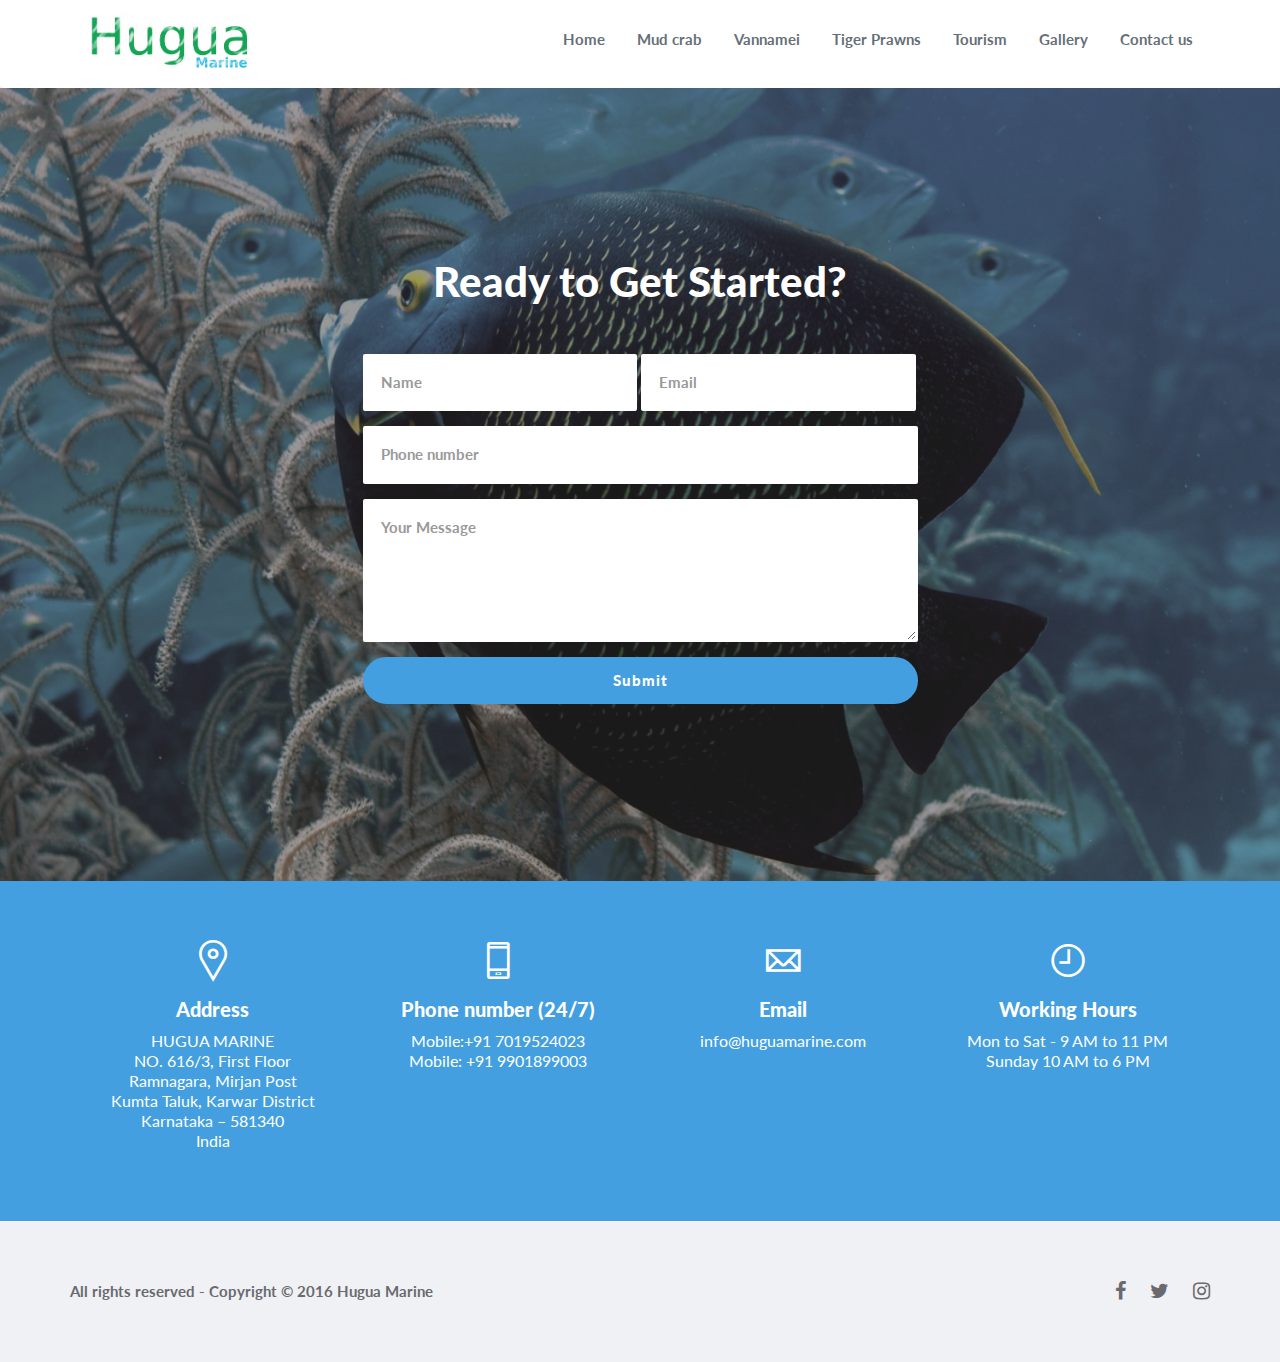
==== commit 9c059d38: "new modifications" ====
--- a/contact.html
+++ b/contact.html
@@ -6,7 +6,7 @@
     <meta http-equiv="X-UA-Compatible" content="IE=edge">
     <meta name="viewport" content="width=device-width, initial-scale=1">
     <!-- TITLE OF SITE -->
-    <title>Your Page Title Goes here..</title>
+    <title>Hugua Marine</title>
     <meta name="description" content="">
     <meta name="keywords" content="">
     <meta name="author" content="">
@@ -124,8 +124,9 @@
                         <ul class="nav navbar-nav navbar-right">
                             <li><a href="index.html" class="smooth-scroll" style="color: #404B55 !important;">Home</a></li>
                             <li><a href="mudcrab.html" class="smooth-scroll" style="color: #404B55 !important;">Mud crab</a></li>
-                            <li><a href="shrimb.html" class="smooth-scroll" style="color: #404B55 !important;">Shrimp</a></li>
-                            <li><a href="eco.html" class="smooth-scroll" style="color: #404B55 !important;">Eco tourism</a></li>
+                            <li><a href="shrimb.html" class="smooth-scroll" style="color: #404B55 !important;">Vannamei</a></li>
+                            <li><a href="shrimb.html" class="smooth-scroll" style="color: #404B55 !important;">Tiger Prawns</a></li>
+                            <li><a href="eco.html" class="smooth-scroll" style="color: #404B55 !important;">Tourism</a></li>
                             <li><a href="Gallery.html" class="smooth-scroll" style="color: #404B55 !important;">Gallery</a></li>
                             <li><a href="contact.html" class="smooth-scroll" style="color: #404B55 !important;">Contact us</a></li>
                         </ul>
@@ -148,7 +149,7 @@
                     <div class="col-md-8 col-md-offset-2">
                         <div class="section-header text-center text-white wow fadeIn" style="visibility: visible;">
                             <h2>Ready to Get Started?</h2>
-                            <p class="lead">Want to hire the best people around to design, develop, and turn your project into reality? Well look no further! Take your business to the next level.</p>
+                           <!--  <p class="lead">Want to hire the best people around to design, develop, and turn your project into reality? Well look no further! Take your business to the next level.</p> -->
                         </div>
                     </div>
                 </div>
@@ -164,13 +165,16 @@
                                 <input type="email" class="form-control" id="cfEmail" placeholder="Email" required="">
                             </div>
                             <div class="form-group">
+                                <input type="number" class="form-control" id="cfSubject" placeholder="Phone number" required="">
+                            </div>
+                            <!-- <div class="form-group">
                                 <input type="text" class="form-control" id="cfSubject" placeholder="Subject" required="">
-                            </div>
+                            </div> -->
                             <div class="form-group">
                                 <textarea id="cfMessage" rows="5" class="form-control" placeholder="Your Message" required=""></textarea>
                             </div>
                             <div class="form-group m-b-0">
-                                <button type="submit" class="btn btn-shadow btn-green">CONTACT US!</button>
+                                <button type="submit" class="btn btn-shadow btn-green">Submit</button>
                             </div>
                         </form>
                     </div>
@@ -179,41 +183,34 @@
             </div>
             <!-- /End Container -->
         </section>
-        <section id="faq1-1" class="p-y-md bg-edit">
+        <section id="contact7-1" class="p-t-md bg-edit bg-dark" style="background-color: #439fe0 !important;">
             <div class="container">
-                <!-- Section Header -->
-                <div class="row">
-                    <div class="col-md-12">
-                        <h4 class="f-w-900 m-b-md">Frequently Asked Questions</h4>
-                    </div>
-                </div>
-                <!-- Faq Item -->
-                <div class="row c4">
-                    <div class="col-md-3">
-                        <div class="faq-item">
-                            <h5>What if I need to cancel my plan?</h5>
-                            <p>Nemo enim ipsam voluptatem quia voluptas sit aspernatur aut odit aut fugit, sed quia consequuntur magni dolores eos qui ratione voluptatem.</p>
-                        </div>
-                    </div>
-                    <!-- Faq Item -->
-                    <div class="col-md-3">
-                        <div class="faq-item">
-                            <h5>Which payment methods do you accept?</h5>
-                            <p>Duis aute irure dolor in reprehenderit in voluptate velit esse cillum dolore eu fugiat nulla ptariatur. Excepteur sint occaecat</p>
-                        </div>
-                    </div>
-                    <!-- Faq Item -->
-                    <div class="col-md-3">
-                        <div class="faq-item">
-                            <h5>Could i purchase app for 20 or more user?</h5>
-                            <p>At vero eos et accusamus et iusto odio dignissimos ducimus qui blanditiis praesentium voluptatum deleniti atque corruptiex.</p>
-                        </div>
-                    </div>
-                    <!-- Faq Item -->
-                    <div class="col-md-3">
-                        <div class="faq-item">
-                            <h5>What kind of support do you provide?</h5>
-                            <p>Voluptate velit esse cillum dolore eu fugiat nulla ptariatur. Excepteur sint occaecat</p>
+                <div class="row">
+                    <div class="col-md-12 c4 contact-divider text-white p-b-md text-center">
+                        <div class="col-md-3">
+                            <i class="icon-map-marker"></i>
+                            <h5 class="f-w-900">Address</h5>
+                            <p>HUGUA MARINE<br>NO. 616/3, First Floor
+                                <br> Ramnagara,  Mirjan Post<br>Kumta Taluk, Karwar District<br>Karnataka – 581340<br>India</p>
+                        </div>
+                        <div class="col-md-3">
+                            <i class="icon-phone"></i>
+                            <h5 class="f-w-900">Phone number (24/7)</h5>
+                            <p>Mobile:+91 7019524023
+                                <br>Mobile: +91 9901899003</p>
+                        </div>
+                        <div class="col-md-3">
+                            <i class="icon-mail"></i>
+                            <h5 class="f-w-900">Email</h5>
+                            <p><a href="mailto:mail@themedept.com" class="inverse">info@huguamarine.com</a>
+                                <!-- <br><a href="mailto:mail@themedept.com" class="inverse">mail@themedept.com</a> -->
+                            </p>
+                        </div>
+                        <div class="col-md-3">
+                            <i class="icon-clock"></i>
+                            <h5 class="f-w-900">Working Hours</h5>
+                            <p>Mon to Sat - 9 AM to 11 PM
+                                <br> Sunday 10 AM to 6 PM</p>
                         </div>
                     </div>
                 </div>
@@ -229,7 +226,7 @@
                 <div class="row">
                     <!-- Copy -->
                     <div class="col-sm-8">
-                        <p>All rights reserved - Copyright © 2016 GetLeads by <a href="http://themedept.com" class="f-w-900">Themedept</a></p>
+                        <p>All rights reserved - Copyright © 2016 Hugua Marine </p>
                     </div>
                     <!-- Social Links -->
                     <div class="col-sm-4">
--- a/css/style.css
+++ b/css/style.css
@@ -432,7 +432,12 @@
     background-size: cover;
 }
 
-
+.bg-img-map {
+    background: url("../images/map.jpg") no-repeat center center scroll;
+    -webkit-background-size: cover;
+    -moz-background-size: cover;
+    background-size: cover;
+}
 /*------------------------------------------*/
 
 
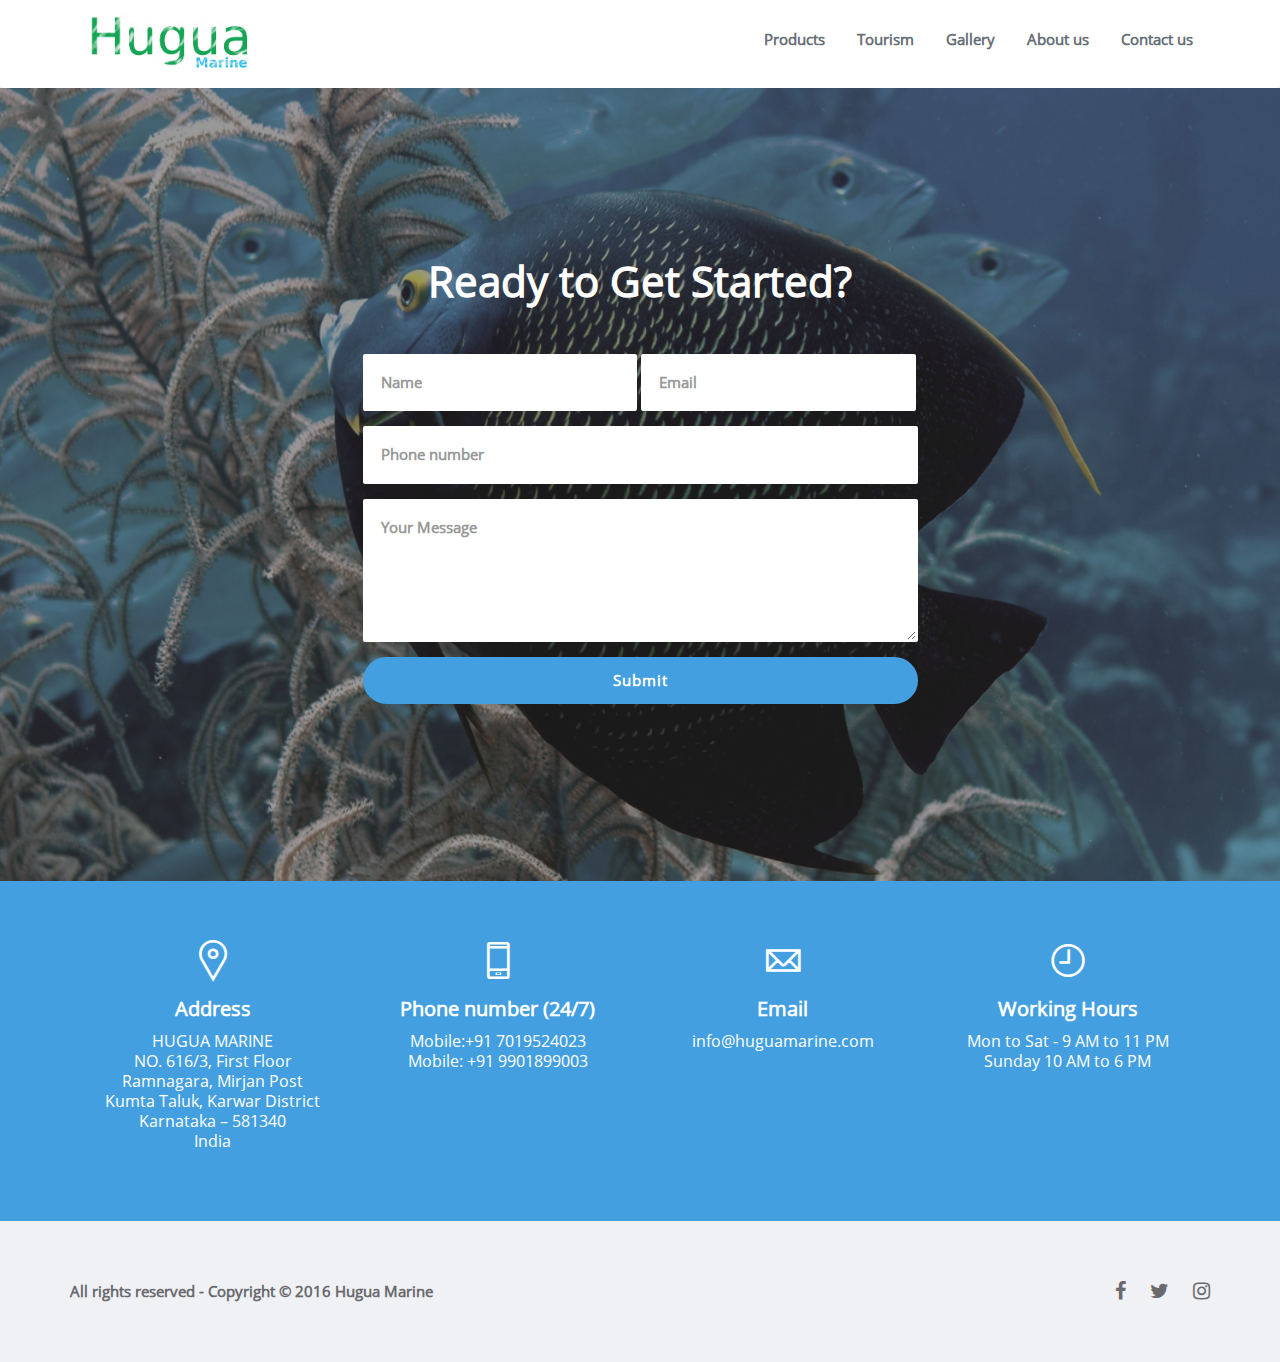
==== commit 6605c97e: "changes in all pages" ====
--- a/contact.html
+++ b/contact.html
@@ -41,9 +41,42 @@
       <script src="https://oss.maxcdn.com/html5shiv/3.7.2/html5shiv.min.js"></script>
       <script src="https://oss.maxcdn.com/respond/1.4.2/respond.min.js"></script>
     <![endif]-->
+     <style>
+    .dropdown-content {
+        display: none;
+        position: absolute;
+        right: 0;
+        background-color: #fff;
+        min-width: 160px;
+        box-shadow: 0px 8px 16px 0px rgba(0, 0, 0, 0.2);
+    }
+    
+    .dropdown-content a {
+        color: #798188;
+        padding: 12px 10px;
+        text-decoration: none;
+        display: block;
+    }
+    
+    .dropdown-content a:hover {
+        color: #ffffff;
+        padding: 12px 10px;
+        text-decoration: none;
+        display: block;
+        background-color: #4b91f9;
+    }
+    
+    .dropdown:hover .dropdown-content {
+        display: block;
+    }
+    
+    .dropdown:hover .dropbtn {
+        /*background-color: #3e8e41;*/
+    }
+    </style>
 </head>
 
-<body data-spy="scroll" data-target="#main-navbar">
+<body data-spy="scroll" data-target="#main-navbar" class="open-sans">
     <!-- Preloader -->
     <!--
     <div class="loader bg-white">
@@ -84,18 +117,6 @@
         ============================== -->
         <header id="nav1-1">
             <nav class="navbar" id="main-navbar">
-                <!-- navbar fixed on top: -->
-                <!--  
-                <nav class="navbar navbar-fixed-top" id="main-navbar" role="navigation">
-            -->
-                <!-- navbar static: -->
-                <!--
-                <nav class="navbar navbar-static-top" id="main-navbar" role="navigation">
-            -->
-                <!-- background transparent: -->
-                <!--
-                <nav class="navbar navbar-fixed-top bg-transparent" id="main-navbar" role="navigation">
-            -->
                 <div class="container">
                     <div class="navbar-header">
                         <!-- Menu Button for Mobile Devices -->
@@ -105,38 +126,35 @@
                             <span class="icon-bar"></span>
                             <span class="icon-bar"></span>
                         </button>
-                        <!-- Image Logo -->
-                        <!-- 
-                        recommended sizes
-                            width: 150px;
-                            height: 35px;
-                        -->
-                       <a href="index.html" class="navbar-brand smooth-scroll" style="margin-top: -20px;margin-bottom: -15px;"><img src="images/crabfarm.png" alt="logo" style="height: 80px;"></a>
-                        <!-- Image Logo For Background Transparent -->
-                        <!--
-                            <a href="#" class="navbar-brand logo-black smooth-scroll"><img src="images/logo-black.png" alt="logo" /></a>
-                            <a href="#" class="navbar-brand logo-white smooth-scroll"><img src="images/logo-white.png" alt="logo" /></a> 
-                        -->
-                    </div>
-                    <!-- /End Navbar Header -->
-                    <div class="collapse navbar-collapse" id="navbar-collapse">
+                        <a href="index.html" class="navbar-brand smooth-scroll" style="margin-top: -20px;margin-bottom: -15px;"><img src="images/crabfarm.png" alt="logo" style="height: 80px;"></a>
+                    </div>
+                    <div class="collapse navbar-collapse" id="navbar-collapse" > 
                         <!-- Menu Links -->
                         <ul class="nav navbar-nav navbar-right">
-                            <li><a href="index.html" class="smooth-scroll" style="color: #404B55 !important;">Home</a></li>
-                            <li><a href="mudcrab.html" class="smooth-scroll" style="color: #404B55 !important;">Mud crab</a></li>
-                            <li><a href="shrimb.html" class="smooth-scroll" style="color: #404B55 !important;">Vannamei</a></li>
-                            <li><a href="shrimb.html" class="smooth-scroll" style="color: #404B55 !important;">Tiger Prawns</a></li>
+                            <!-- <li><a href="index.html" class="smooth-scroll" style="color: #404B55 !important;">Home</a></li> -->
+                            <li class="dropdown" style="background-color:white !important">
+                               <a class="dropbtn" style="cursor: pointer;" href="product.html">Products</a>
+                                <div class="dropdown-content" style="z-index:10 !important;border-radius:4px;left:0">
+                                    <a href="mudcrab.html" style="border-top-left-radius: 4px;border-top-right-radius: 4px;">Mudcrab</a>
+                                    <a href="shrimb.html">Vannamei</a>
+                                    <a href="shrimb.html">Softshell Crab</a>
+                                    <a href="shrimb.html" style="border-bottom-left-radius: 4px;border-bottom-right-radius: 4px;">Tiger Prawns</a>
+                                </div>
+                            </li>
                             <li><a href="eco.html" class="smooth-scroll" style="color: #404B55 !important;">Tourism</a></li>
                             <li><a href="Gallery.html" class="smooth-scroll" style="color: #404B55 !important;">Gallery</a></li>
+                            <li class="dropdown" style="background-color:white !important">
+                                <a class="dropbtn" style="cursor: pointer;">About us</a>
+                                <div class="dropdown-content" style="z-index:10 !important;border-radius:4px;left:0">
+                                    <a href="values.html" style="border-top-left-radius: 4px;border-top-right-radius: 4px;">Our Values</a>
+                                    <a href="mission.html" style="border-bottom-left-radius: 4px;border-bottom-right-radius: 4px;">Mission and Vison</a>
+                                </div>
+                            </li>
                             <li><a href="contact.html" class="smooth-scroll" style="color: #404B55 !important;">Contact us</a></li>
                         </ul>
-                        <!-- /End Menu Links -->
-                    </div>
-                    <!-- /End Navbar Collapse -->
-                </div>
-                <!-- /End Container -->
+                    </div>
+                </div>
             </nav>
-            <!-- /End Navbar -->
         </header>
         <!-- =========================
              CONTACT FORM
--- a/css/style.css
+++ b/css/style.css
@@ -1464,7 +1464,14 @@
 
 /*   Hover Effects
 /*------------------------------------------*/
-
+@font-face {
+    font-family: myFirstFont;
+    src: url(../open-sans/OpenSans-Regular.ttf);
+}
+
+.open-sans {
+    font-family: 'myFirstFont' !important;
+}
 .h figure {
     z-index: 1;
     position: relative;
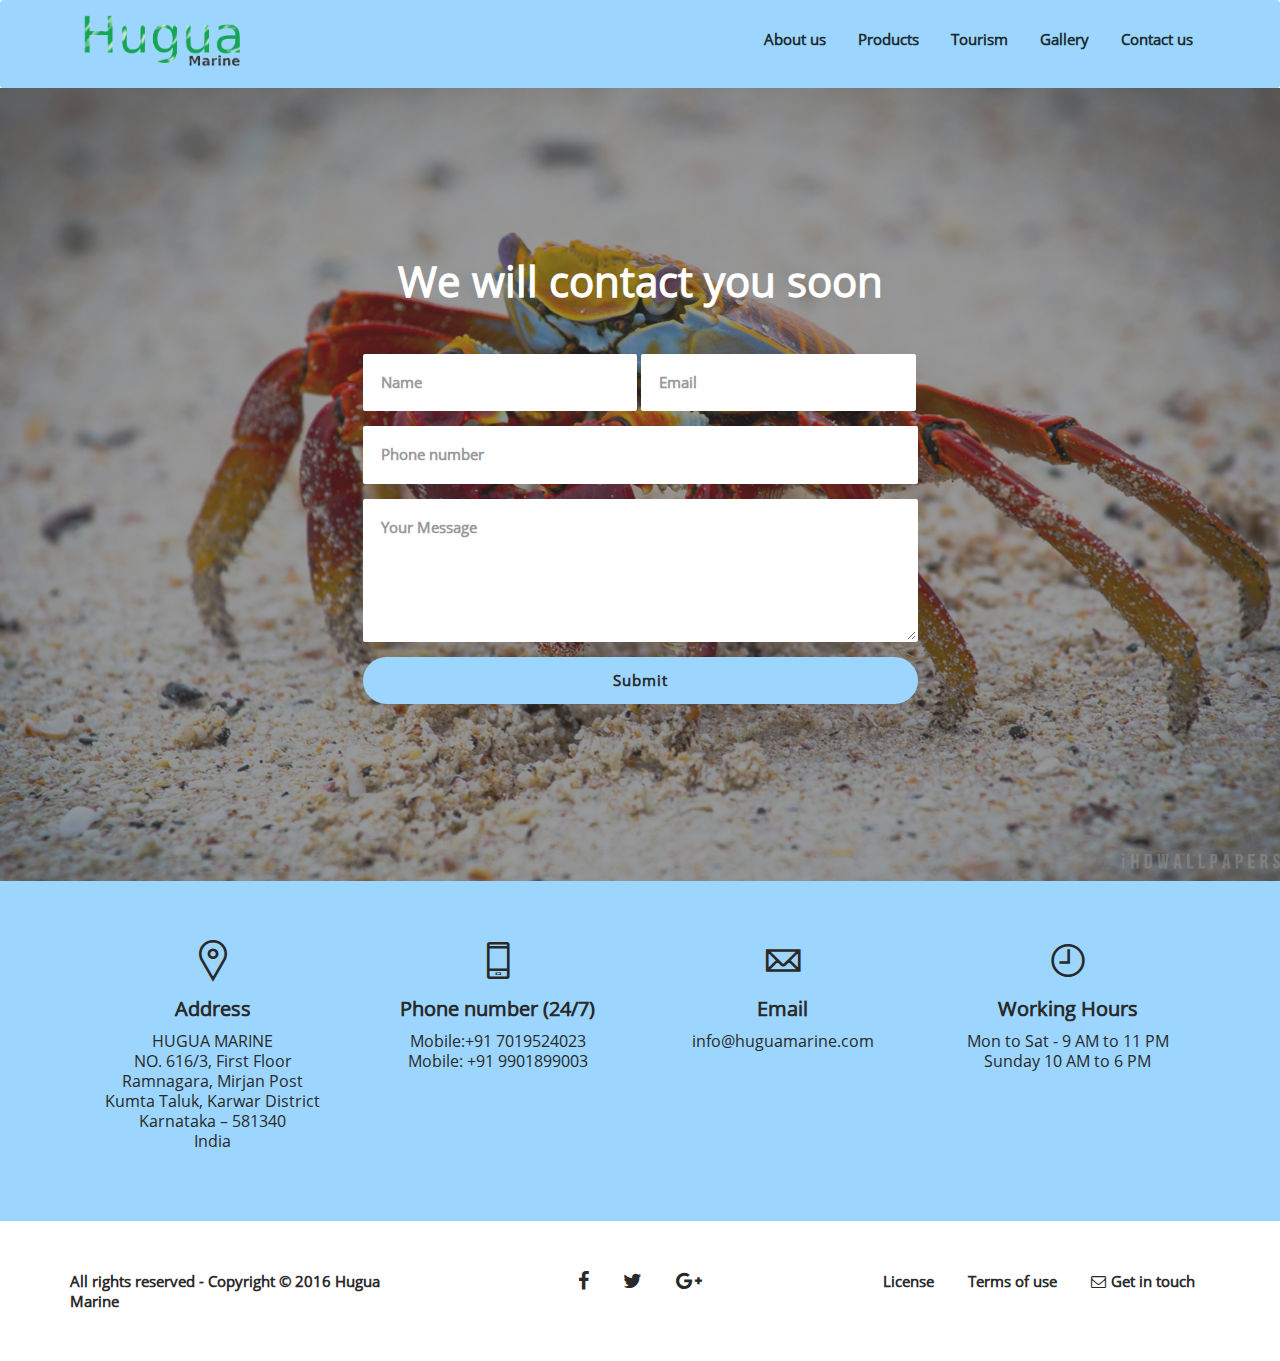
==== commit f97e7a40: "complete change in website" ====
--- a/contact.html
+++ b/contact.html
@@ -51,19 +51,19 @@
         box-shadow: 0px 8px 16px 0px rgba(0, 0, 0, 0.2);
     }
     
-    .dropdown-content a {
-        color: #798188;
+   .dropdown-content a {
+        color:#292929;
         padding: 12px 10px;
         text-decoration: none;
         display: block;
     }
     
-    .dropdown-content a:hover {
+     .dropdown-content a:hover {
         color: #ffffff;
         padding: 12px 10px;
         text-decoration: none;
         display: block;
-        background-color: #4b91f9;
+        background-color: #9cd6ff;
     }
     
     .dropdown:hover .dropdown-content {
@@ -116,7 +116,7 @@
             HEADER 
         ============================== -->
         <header id="nav1-1">
-            <nav class="navbar" id="main-navbar">
+            <nav class="navbar" id="main-navbar" style="background-color: #9cd6ff;">
                 <div class="container">
                     <div class="navbar-header">
                         <!-- Menu Button for Mobile Devices -->
@@ -128,29 +128,23 @@
                         </button>
                         <a href="index.html" class="navbar-brand smooth-scroll" style="margin-top: -20px;margin-bottom: -15px;"><img src="images/crabfarm.png" alt="logo" style="height: 80px;"></a>
                     </div>
-                    <div class="collapse navbar-collapse" id="navbar-collapse" > 
+                    <div class="collapse navbar-collapse" id="navbar-collapse">
                         <!-- Menu Links -->
                         <ul class="nav navbar-nav navbar-right">
+                            <li><a href="index.html" class="smooth-scroll" style="color: black !important;">About us</a></li>
                             <!-- <li><a href="index.html" class="smooth-scroll" style="color: #404B55 !important;">Home</a></li> -->
-                            <li class="dropdown" style="background-color:white !important">
-                               <a class="dropbtn" style="cursor: pointer;" href="product.html">Products</a>
-                                <div class="dropdown-content" style="z-index:10 !important;border-radius:4px;left:0">
+                            <li class="dropdown">
+                                <a class="dropbtn" style="cursor: pointer;color:black" href="product.html">Products</a>
+                                <div class="dropdown-content" style="z-index:10 !important;border-radius:4px;left:0;color:black">
                                     <a href="mudcrab.html" style="border-top-left-radius: 4px;border-top-right-radius: 4px;">Mudcrab</a>
                                     <a href="shrimb.html">Vannamei</a>
                                     <a href="shrimb.html">Softshell Crab</a>
                                     <a href="shrimb.html" style="border-bottom-left-radius: 4px;border-bottom-right-radius: 4px;">Tiger Prawns</a>
                                 </div>
                             </li>
-                            <li><a href="eco.html" class="smooth-scroll" style="color: #404B55 !important;">Tourism</a></li>
-                            <li><a href="Gallery.html" class="smooth-scroll" style="color: #404B55 !important;">Gallery</a></li>
-                            <li class="dropdown" style="background-color:white !important">
-                                <a class="dropbtn" style="cursor: pointer;">About us</a>
-                                <div class="dropdown-content" style="z-index:10 !important;border-radius:4px;left:0">
-                                    <a href="values.html" style="border-top-left-radius: 4px;border-top-right-radius: 4px;">Our Values</a>
-                                    <a href="mission.html" style="border-bottom-left-radius: 4px;border-bottom-right-radius: 4px;">Mission and Vison</a>
-                                </div>
-                            </li>
-                            <li><a href="contact.html" class="smooth-scroll" style="color: #404B55 !important;">Contact us</a></li>
+                            <li><a href="eco.html" class="smooth-scroll" style="color: black !important;">Tourism</a></li>
+                            <li><a href="Gallery.html" class="smooth-scroll" style="color: black !important;">Gallery</a></li>
+                            <li><a href="contact.html" class="smooth-scroll" style="color: black !important;">Contact us</a></li>
                         </ul>
                     </div>
                 </div>
@@ -159,14 +153,14 @@
         <!-- =========================
              CONTACT FORM
         ============================== -->
-        <section id="contact1-3" class="p-y-lg contact bg-img" src="images/logo-black.png" style="background-color: rgba(0, 0, 0, 0); background-image: url(&quot;images/uploads/underwater_fish_seaweed_swim_53109_1920x1080.jpg&quot;); background-size: cover; background-repeat: no-repeat; background-position: center center; background-attachment: scroll; outline-offset: -3px;padding-bottom:170px !important;padding-top:170px !important">
+        <section id="contact1-3" class="p-y-lg contact bg-img" src="images/logo-black.png" style="background-color: rgba(0, 0, 0, 0); background-image: url(&quot;images/1234.jpg&quot;); background-size: cover; background-repeat: no-repeat; background-position: center center; background-attachment: scroll; outline-offset: -3px;padding-bottom:170px !important;padding-top:170px !important">
             <div class="overlay"></div>
             <div class="container">
                 <!-- Section Header -->
                 <div class="row">
                     <div class="col-md-8 col-md-offset-2">
                         <div class="section-header text-center text-white wow fadeIn" style="visibility: visible;">
-                            <h2>Ready to Get Started?</h2>
+                            <h2>We will contact you soon</h2>
                            <!--  <p class="lead">Want to hire the best people around to design, develop, and turn your project into reality? Well look no further! Take your business to the next level.</p> -->
                         </div>
                     </div>
@@ -201,63 +195,64 @@
             </div>
             <!-- /End Container -->
         </section>
-        <section id="contact7-1" class="p-t-md bg-edit bg-dark" style="background-color: #439fe0 !important;">
-            <div class="container">
-                <div class="row">
-                    <div class="col-md-12 c4 contact-divider text-white p-b-md text-center">
-                        <div class="col-md-3">
-                            <i class="icon-map-marker"></i>
-                            <h5 class="f-w-900">Address</h5>
-                            <p>HUGUA MARINE<br>NO. 616/3, First Floor
-                                <br> Ramnagara,  Mirjan Post<br>Kumta Taluk, Karwar District<br>Karnataka – 581340<br>India</p>
-                        </div>
-                        <div class="col-md-3">
-                            <i class="icon-phone"></i>
-                            <h5 class="f-w-900">Phone number (24/7)</h5>
+        <section id="contact7-1 " class="p-t-md bg-edit bg-dark " style="background-color: #9cd6ff !important; ">
+            <div class="container ">
+                <div class="row ">
+                    <div class="col-md-12 c4 contact-divider text-white p-b-md text-center ">
+                        <div class="col-md-3 " style="color:#292929 ">
+                            <i class="icon-map-marker " style="color:#292929 "></i>
+                            <h5 class="f-w-900 ">Address</h5>
+                            <p>HUGUA MARINE
+                                <br>NO. 616/3, First Floor
+                                <br> Ramnagara, Mirjan Post
+                                <br>Kumta Taluk, Karwar District
+                                <br>Karnataka – 581340
+                                <br>India</p>
+                        </div>
+                        <div class="col-md-3 " style="color:#292929 ">
+                            <i class="icon-phone " style="color:#292929 "></i>
+                            <h5 class="f-w-900 ">Phone number (24/7)</h5>
                             <p>Mobile:+91 7019524023
                                 <br>Mobile: +91 9901899003</p>
                         </div>
-                        <div class="col-md-3">
-                            <i class="icon-mail"></i>
-                            <h5 class="f-w-900">Email</h5>
-                            <p><a href="mailto:mail@themedept.com" class="inverse">info@huguamarine.com</a>
-                                <!-- <br><a href="mailto:mail@themedept.com" class="inverse">mail@themedept.com</a> -->
+                        <div class="col-md-3 " style="color:#292929 ">
+                            <i class="icon-mail " style="color:#292929 "></i>
+                            <h5 class="f-w-900 ">Email</h5>
+                            <p><a href=" "  style="color:#292929 ">info@huguamarine.com</a>
                             </p>
                         </div>
-                        <div class="col-md-3">
-                            <i class="icon-clock"></i>
-                            <h5 class="f-w-900">Working Hours</h5>
+                        <div class="col-md-3 " style="color:#292929 ">
+                            <i class="icon-clock " style="color:#292929 "></i>
+                            <h5 class="f-w-900 ">Working Hours</h5>
                             <p>Mon to Sat - 9 AM to 11 PM
                                 <br> Sunday 10 AM to 6 PM</p>
                         </div>
                     </div>
                 </div>
-                <!-- /End Row -->
             </div>
-            <!-- /End Container -->
         </section>
-        <!-- =========================
-             FOOTER
-        ============================== -->
-        <footer id="footer1-1" class="p-y-md footer f1 bg-edit bg-grey" style="outline-offset: -3px;">
-            <div class="container">
-                <div class="row">
-                    <!-- Copy -->
-                    <div class="col-sm-8">
+        <footer id="footer2-1 " class="p-y-md footer f2 bg-edit bg-grey " style="outline-offset: -3px;background-color:#ffffff !important ">
+            <div class="container ">
+                <div class="row ">
+                    <div class="col-sm-4 col-xs-12 "  style="color:#292929 ">
                         <p>All rights reserved - Copyright © 2016 Hugua Marine </p>
                     </div>
-                    <!-- Social Links -->
-                    <div class="col-sm-4">
-                        <ul class="footer-social">
-                            <li><a href=""><i class="fa fa-facebook"></i></a></li>
-                            <li><a href=""><i class="fa fa-twitter"></i></a></li>
-                            <li><a href=""><i class="fa fa-instagram"></i></a></li>
+                    <div class="col-sm-4 col-xs-12 text-center " >
+                        <ul class="footer-social ">
+                            <li><a href=" "><i class="fa fa-facebook "  style="color:#292929 "></i></a></li>
+                            <li><a href=" "><i class="fa fa-twitter "  style="color:#292929 "></i></a></li>
+                            <li><a href=" "><i class="fa fa-google-plus "  style="color:#292929 "></i></a></li>
                         </ul>
                     </div>
-                </div>
-                <!-- /End Row -->
+                    <div class="col-sm-4 col-xs-12 ">
+                        <ul class="footer-links ">
+                            <li><a href=" " title=" " class="edit "  style="color:#292929 ">License</a></li>
+                            <li><a href=" " title=" " class="edit "  style="color:#292929 ">Terms of use</a></li>
+                            <li><a href="mailto:mail@themedept.com " class="edit "  style="color:#292929 "><i class="fa fa-envelope-o "  style="color:#292929 "></i>Get in touch</a></li>
+                        </ul>
+                    </div>
+                </div>
             </div>
-            <!-- /End Container -->
         </footer>
     </div>
     <!-- /End Main Container -->
--- a/css/style.css
+++ b/css/style.css
@@ -425,6 +425,7 @@
     -moz-background-size: cover;
     background-size: cover;
 }
+
 .bg-img1 {
     background: url("../images/hut1.jpg") no-repeat center center scroll;
     -webkit-background-size: cover;
@@ -438,6 +439,8 @@
     -moz-background-size: cover;
     background-size: cover;
 }
+
+
 /*------------------------------------------*/
 
 
@@ -705,11 +708,12 @@
 }
 
 .btn-shadow.btn-green {
-    background-color: #439fe0 !important;
+    background-color: #9cd6ff !important;
     border-radius: 65px !important;
     padding-top: 10px !important;
     padding-bottom: 10px !important;
-    border: 3px solid #439fe0 !important;
+    border: 3px solid #9cd6ff !important;
+    color: #292929;
 }
 
 .btn-border.btn-green,
@@ -1464,6 +1468,7 @@
 
 /*   Hover Effects
 /*------------------------------------------*/
+
 @font-face {
     font-family: myFirstFont;
     src: url(../open-sans/OpenSans-Regular.ttf);
@@ -1472,6 +1477,7 @@
 .open-sans {
     font-family: 'myFirstFont' !important;
 }
+
 .h figure {
     z-index: 1;
     position: relative;
@@ -1899,8 +1905,8 @@
 }
 
 .p-y-md {
-    padding-top: 60px !important;
-    padding-bottom: 60px !important;
+    padding-top: 50px !important;
+    padding-bottom: 50px !important;
 }
 
 .p-a-lg {
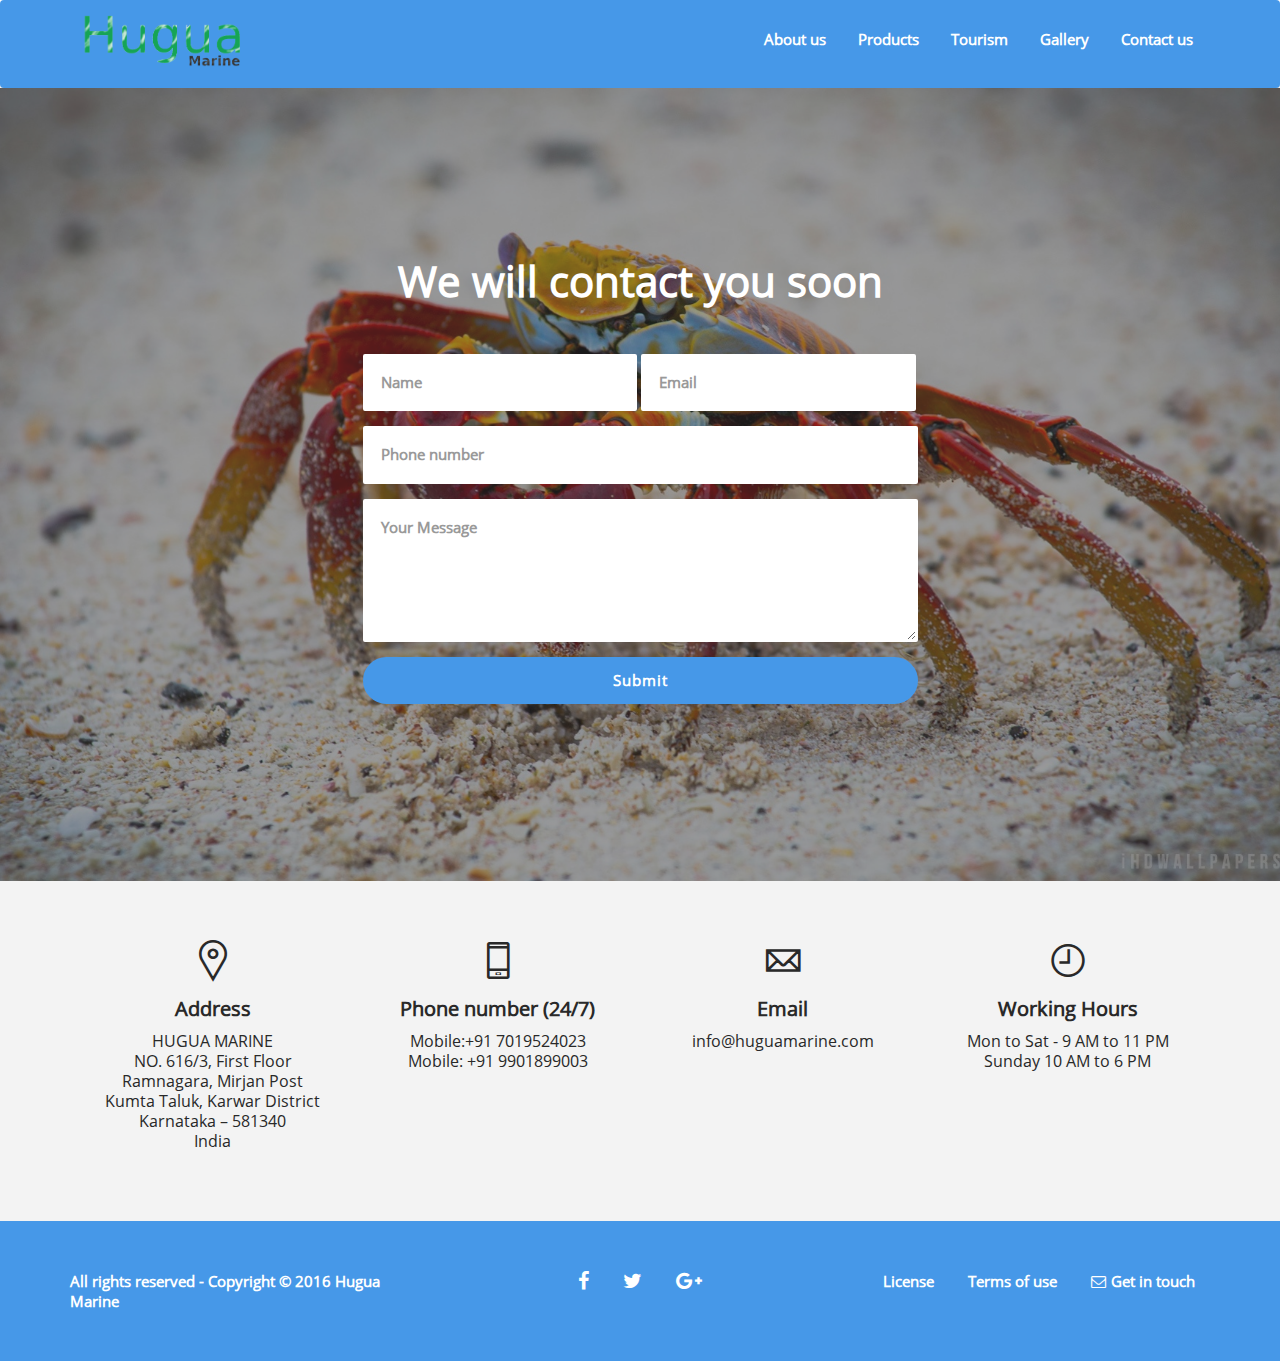
==== commit 96b77811: "new changes" ====
--- a/contact.html
+++ b/contact.html
@@ -115,8 +115,8 @@
         <!-- =========================
             HEADER 
         ============================== -->
-        <header id="nav1-1">
-            <nav class="navbar" id="main-navbar" style="background-color: #9cd6ff;">
+         <header id="nav1-1">
+            <nav class="navbar" id="main-navbar" style="background-color: #4698e8;">
                 <div class="container">
                     <div class="navbar-header">
                         <!-- Menu Button for Mobile Devices -->
@@ -131,20 +131,20 @@
                     <div class="collapse navbar-collapse" id="navbar-collapse">
                         <!-- Menu Links -->
                         <ul class="nav navbar-nav navbar-right">
-                            <li><a href="index.html" class="smooth-scroll" style="color: black !important;">About us</a></li>
+                            <li><a href="index.html" class="smooth-scroll" style="color: white !important;opacity: 1 !important;">About us</a></li>
                             <!-- <li><a href="index.html" class="smooth-scroll" style="color: #404B55 !important;">Home</a></li> -->
                             <li class="dropdown">
-                                <a class="dropbtn" style="cursor: pointer;color:black" href="product.html">Products</a>
-                                <div class="dropdown-content" style="z-index:10 !important;border-radius:4px;left:0;color:black">
-                                    <a href="mudcrab.html" style="border-top-left-radius: 4px;border-top-right-radius: 4px;">Mudcrab</a>
-                                    <a href="shrimb.html">Vannamei</a>
-                                    <a href="shrimb.html">Softshell Crab</a>
-                                    <a href="shrimb.html" style="border-bottom-left-radius: 4px;border-bottom-right-radius: 4px;">Tiger Prawns</a>
+                                <a class="dropbtn" style="cursor: pointer;color:white;opacity: 1 !important;" href="product.html">Products</a>
+                                <div class="dropdown-content" style="z-index:10 !important;border-radius:4px;left:0;color:white">
+                                    <a href="http://maplesecuritysystems.com/farming.github.io/product.html#mud-crab" style="border-top-left-radius: 4px;border-top-right-radius: 4px;">Mudcrab</a>
+                                    <a href="http://maplesecuritysystems.com/farming.github.io/product.html#Vannamei">Vannamei</a>
+                                    <a href="http://maplesecuritysystems.com/farming.github.io/product.html#mud-crab">Softshell Crab</a>
+                                    <a href="http://maplesecuritysystems.com/farming.github.io/product.html#Vannamei" style="border-bottom-left-radius: 4px;border-bottom-right-radius: 4px;">Tiger Prawns</a>
                                 </div>
                             </li>
-                            <li><a href="eco.html" class="smooth-scroll" style="color: black !important;">Tourism</a></li>
-                            <li><a href="Gallery.html" class="smooth-scroll" style="color: black !important;">Gallery</a></li>
-                            <li><a href="contact.html" class="smooth-scroll" style="color: black !important;">Contact us</a></li>
+                            <li><a href="eco.html" class="smooth-scroll" style="color: white !important;opacity: 1 !important;">Tourism</a></li>
+                            <li><a href="Gallery.html" class="smooth-scroll" style="color: white !important;opacity: 1 !important;">Gallery</a></li>
+                            <li><a href="contact.html" class="smooth-scroll" style="color: white !important;opacity: 1 !important;">Contact us</a></li>
                         </ul>
                     </div>
                 </div>
@@ -195,7 +195,7 @@
             </div>
             <!-- /End Container -->
         </section>
-        <section id="contact7-1 " class="p-t-md bg-edit bg-dark " style="background-color: #9cd6ff !important; ">
+           <section id="contact7-1 " class="p-t-md bg-edit bg-dark " style="background-color: #f3f3f3 !important; ">
             <div class="container ">
                 <div class="row ">
                     <div class="col-md-12 c4 contact-divider text-white p-b-md text-center ">
@@ -231,24 +231,24 @@
                 </div>
             </div>
         </section>
-        <footer id="footer2-1 " class="p-y-md footer f2 bg-edit bg-grey " style="outline-offset: -3px;background-color:#ffffff !important ">
+        <footer id="footer2-1 " class="p-y-md footer f2 bg-edit bg-grey " style="outline-offset: -3px;background-color:#4698e8 !important ">
             <div class="container ">
                 <div class="row ">
-                    <div class="col-sm-4 col-xs-12 "  style="color:#292929 ">
+                    <div class="col-sm-4 col-xs-12 "  style="color:white ">
                         <p>All rights reserved - Copyright © 2016 Hugua Marine </p>
                     </div>
                     <div class="col-sm-4 col-xs-12 text-center " >
                         <ul class="footer-social ">
-                            <li><a href=" "><i class="fa fa-facebook "  style="color:#292929 "></i></a></li>
-                            <li><a href=" "><i class="fa fa-twitter "  style="color:#292929 "></i></a></li>
-                            <li><a href=" "><i class="fa fa-google-plus "  style="color:#292929 "></i></a></li>
+                            <li><a href=" "><i class="fa fa-facebook "  style="color:white "></i></a></li>
+                            <li><a href=" "><i class="fa fa-twitter "  style="color:white "></i></a></li>
+                            <li><a href=" "><i class="fa fa-google-plus "  style="color:white "></i></a></li>
                         </ul>
                     </div>
                     <div class="col-sm-4 col-xs-12 ">
                         <ul class="footer-links ">
-                            <li><a href=" " title=" " class="edit "  style="color:#292929 ">License</a></li>
-                            <li><a href=" " title=" " class="edit "  style="color:#292929 ">Terms of use</a></li>
-                            <li><a href="mailto:mail@themedept.com " class="edit "  style="color:#292929 "><i class="fa fa-envelope-o "  style="color:#292929 "></i>Get in touch</a></li>
+                            <li><a href=" " title=" " class="edit "  style="color:white ">License</a></li>
+                            <li><a href=" " title=" " class="edit "  style="color:white ">Terms of use</a></li>
+                            <li><a href="mailto:mail@themedept.com " class="edit "  style="color:white "><i class="fa fa-envelope-o "  style="color:white "></i>Get in touch</a></li>
                         </ul>
                     </div>
                 </div>
--- a/css/style.css
+++ b/css/style.css
@@ -708,12 +708,12 @@
 }
 
 .btn-shadow.btn-green {
-    background-color: #9cd6ff !important;
+    background-color: #4698e8 !important;
     border-radius: 65px !important;
     padding-top: 10px !important;
     padding-bottom: 10px !important;
-    border: 3px solid #9cd6ff !important;
-    color: #292929;
+    border: 3px solid #4698e8 !important;
+    color: white;
 }
 
 .btn-border.btn-green,
@@ -1473,11 +1473,16 @@
     font-family: myFirstFont;
     src: url(../open-sans/OpenSans-Regular.ttf);
 }
-
+@font-face {
+    font-family: open;
+    src: url(../montserrat/MontserratAlternates-ExtraLight.otf);
+}
 .open-sans {
     font-family: 'myFirstFont' !important;
 }
-
+.open {
+    font-family: 'open' !important;
+}
 .h figure {
     z-index: 1;
     position: relative;
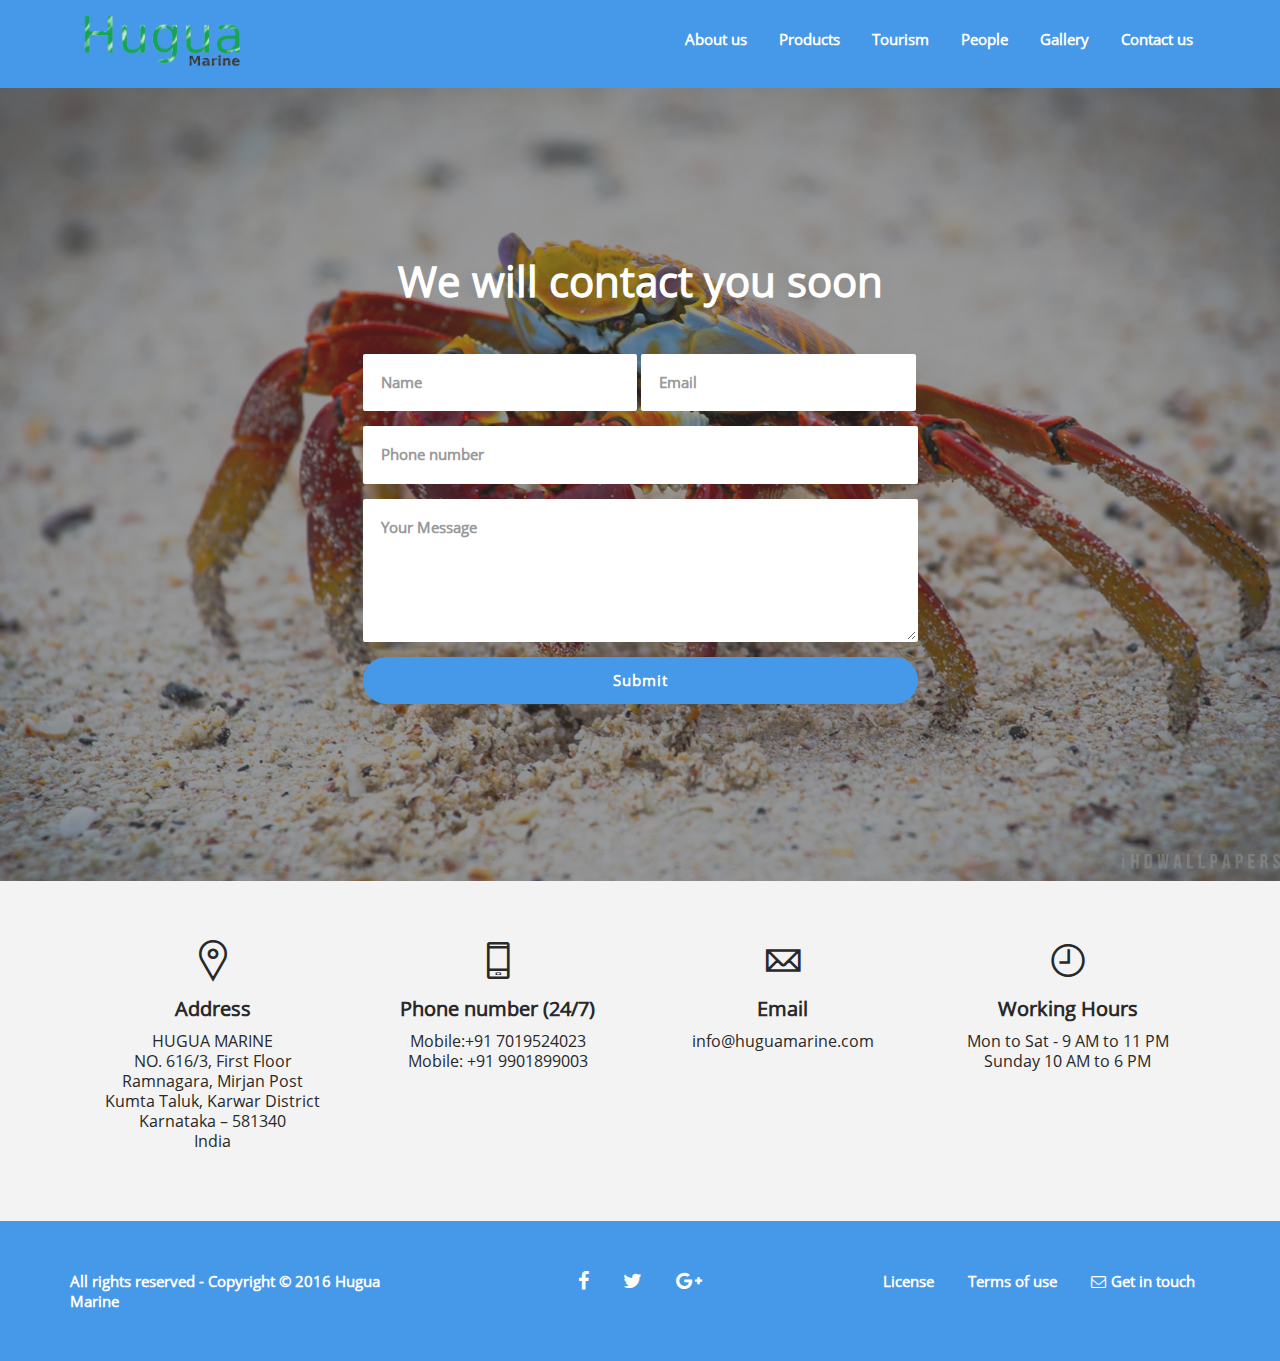
==== commit b0481dd9: "changes" ====
--- a/contact.html
+++ b/contact.html
@@ -41,7 +41,7 @@
       <script src="https://oss.maxcdn.com/html5shiv/3.7.2/html5shiv.min.js"></script>
       <script src="https://oss.maxcdn.com/respond/1.4.2/respond.min.js"></script>
     <![endif]-->
-     <style>
+    <style>
     .dropdown-content {
         display: none;
         position: absolute;
@@ -51,19 +51,19 @@
         box-shadow: 0px 8px 16px 0px rgba(0, 0, 0, 0.2);
     }
     
-   .dropdown-content a {
+    .dropdown-content a {
         color:#292929;
         padding: 12px 10px;
         text-decoration: none;
         display: block;
     }
     
-     .dropdown-content a:hover {
+    .dropdown-content a:hover {
         color: #ffffff;
         padding: 12px 10px;
         text-decoration: none;
         display: block;
-        background-color: #9cd6ff;
+        background-color: #4698e8;
     }
     
     .dropdown:hover .dropdown-content {
@@ -88,35 +88,9 @@
     </div>
     -->
     <div class="main-container" id="page">
-        <!-- =========================
-            HEADER 
-        ============================== -->
-        <!-- =========================
-             HERO SECTION
-        ============================== -->
-        <!-- =========================
-           CONTENT SECTION
-        ============================== -->
-        <!-- =========================
-           CONTENT SECTION
-        ============================== -->
-        <!-- =========================
-           CONTENT SECTION
-        ============================== -->
-        <!-- =========================
-           VIDEO
-        ============================== -->
-        <!-- =========================
-            CTA SECTION
-        ============================== -->
-        <!-- =========================
-             FOOTER
-        ============================== -->
-        <!-- =========================
-            HEADER 
-        ============================== -->
-         <header id="nav1-1">
-            <nav class="navbar" id="main-navbar" style="background-color: #4698e8;">
+        
+          <header id="nav1-1">
+            <nav class="navbar" id="main-navbar" style="background-color: #4698e8;border-radius: 0px !important;">
                 <div class="container">
                     <div class="navbar-header">
                         <!-- Menu Button for Mobile Devices -->
@@ -143,6 +117,7 @@
                                 </div>
                             </li>
                             <li><a href="eco.html" class="smooth-scroll" style="color: white !important;opacity: 1 !important;">Tourism</a></li>
+                            <li><a href="people.html" class="smooth-scroll" style="color: white !important;opacity: 1 !important;">People</a></li>
                             <li><a href="Gallery.html" class="smooth-scroll" style="color: white !important;opacity: 1 !important;">Gallery</a></li>
                             <li><a href="contact.html" class="smooth-scroll" style="color: white !important;opacity: 1 !important;">Contact us</a></li>
                         </ul>
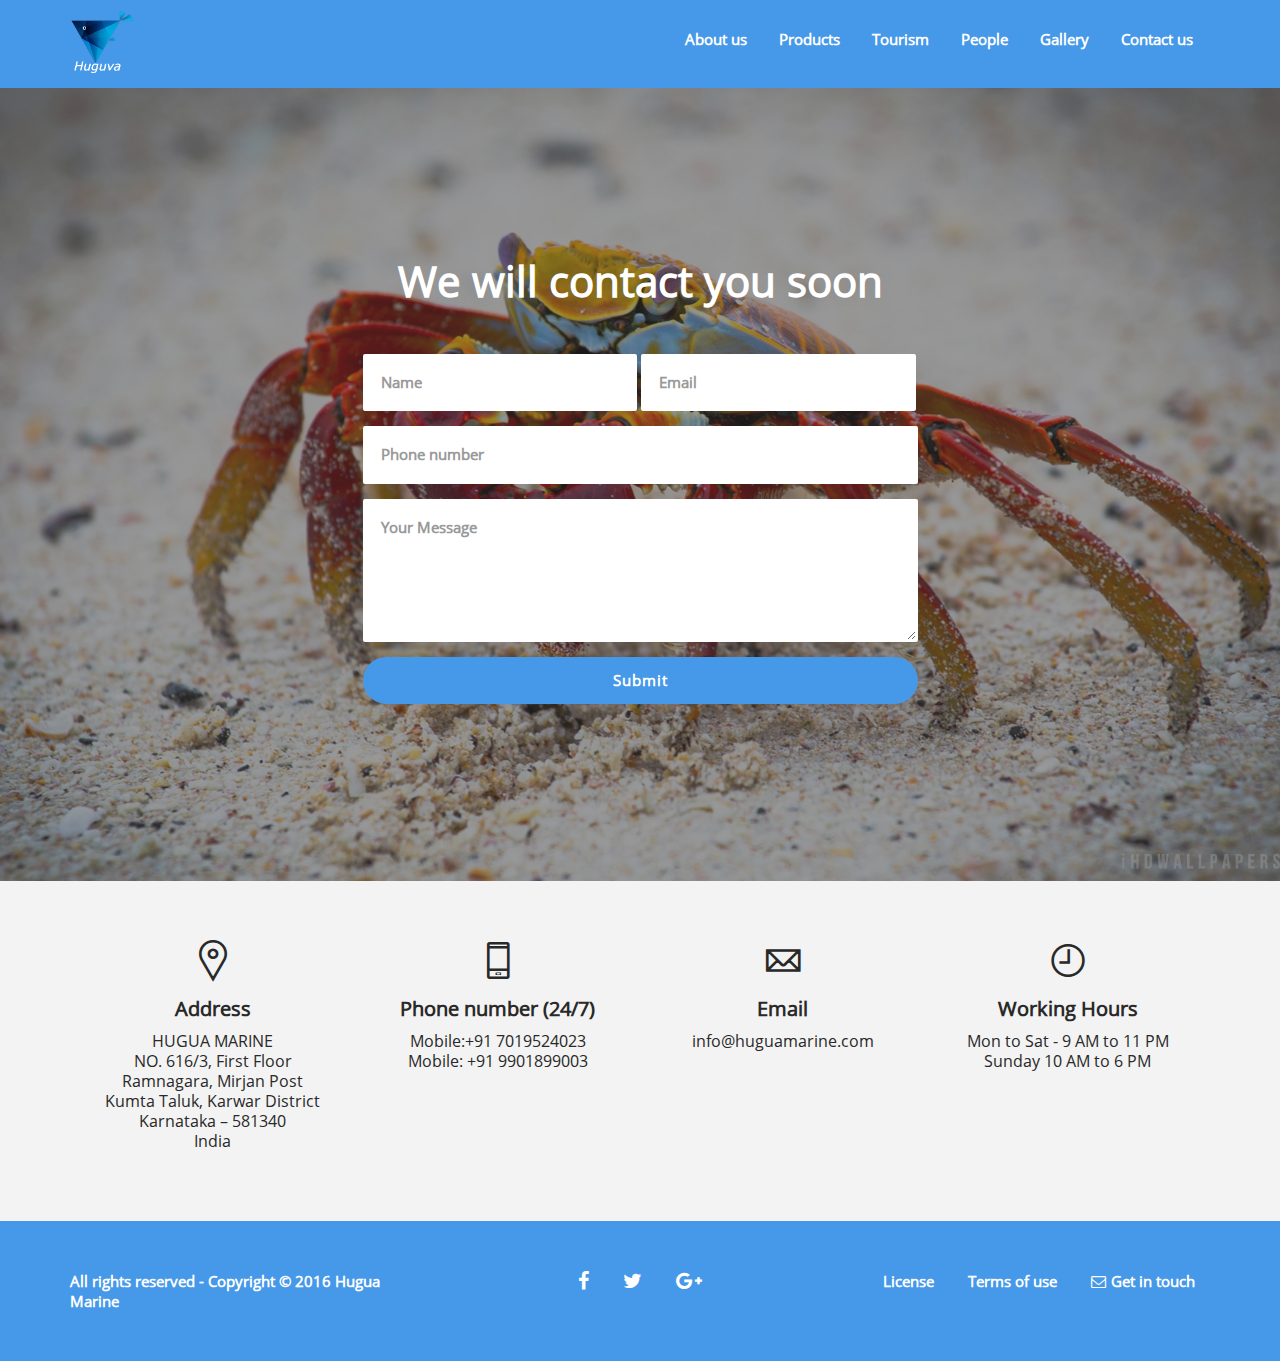
==== commit 1dc121b7: "new logo addition" ====
--- a/contact.html
+++ b/contact.html
@@ -100,7 +100,7 @@
                             <span class="icon-bar"></span>
                             <span class="icon-bar"></span>
                         </button>
-                        <a href="index.html" class="navbar-brand smooth-scroll" style="margin-top: -20px;margin-bottom: -15px;"><img src="images/crabfarm.png" alt="logo" style="height: 80px;"></a>
+                       <a href="index.html" class="navbar-brand smooth-scroll" style="margin-top: -20px;margin-bottom: -15px;"><img src="images/logo/hugua1.png" alt="logo" style="height: 80px;"></a>
                     </div>
                     <div class="collapse navbar-collapse" id="navbar-collapse">
                         <!-- Menu Links -->
